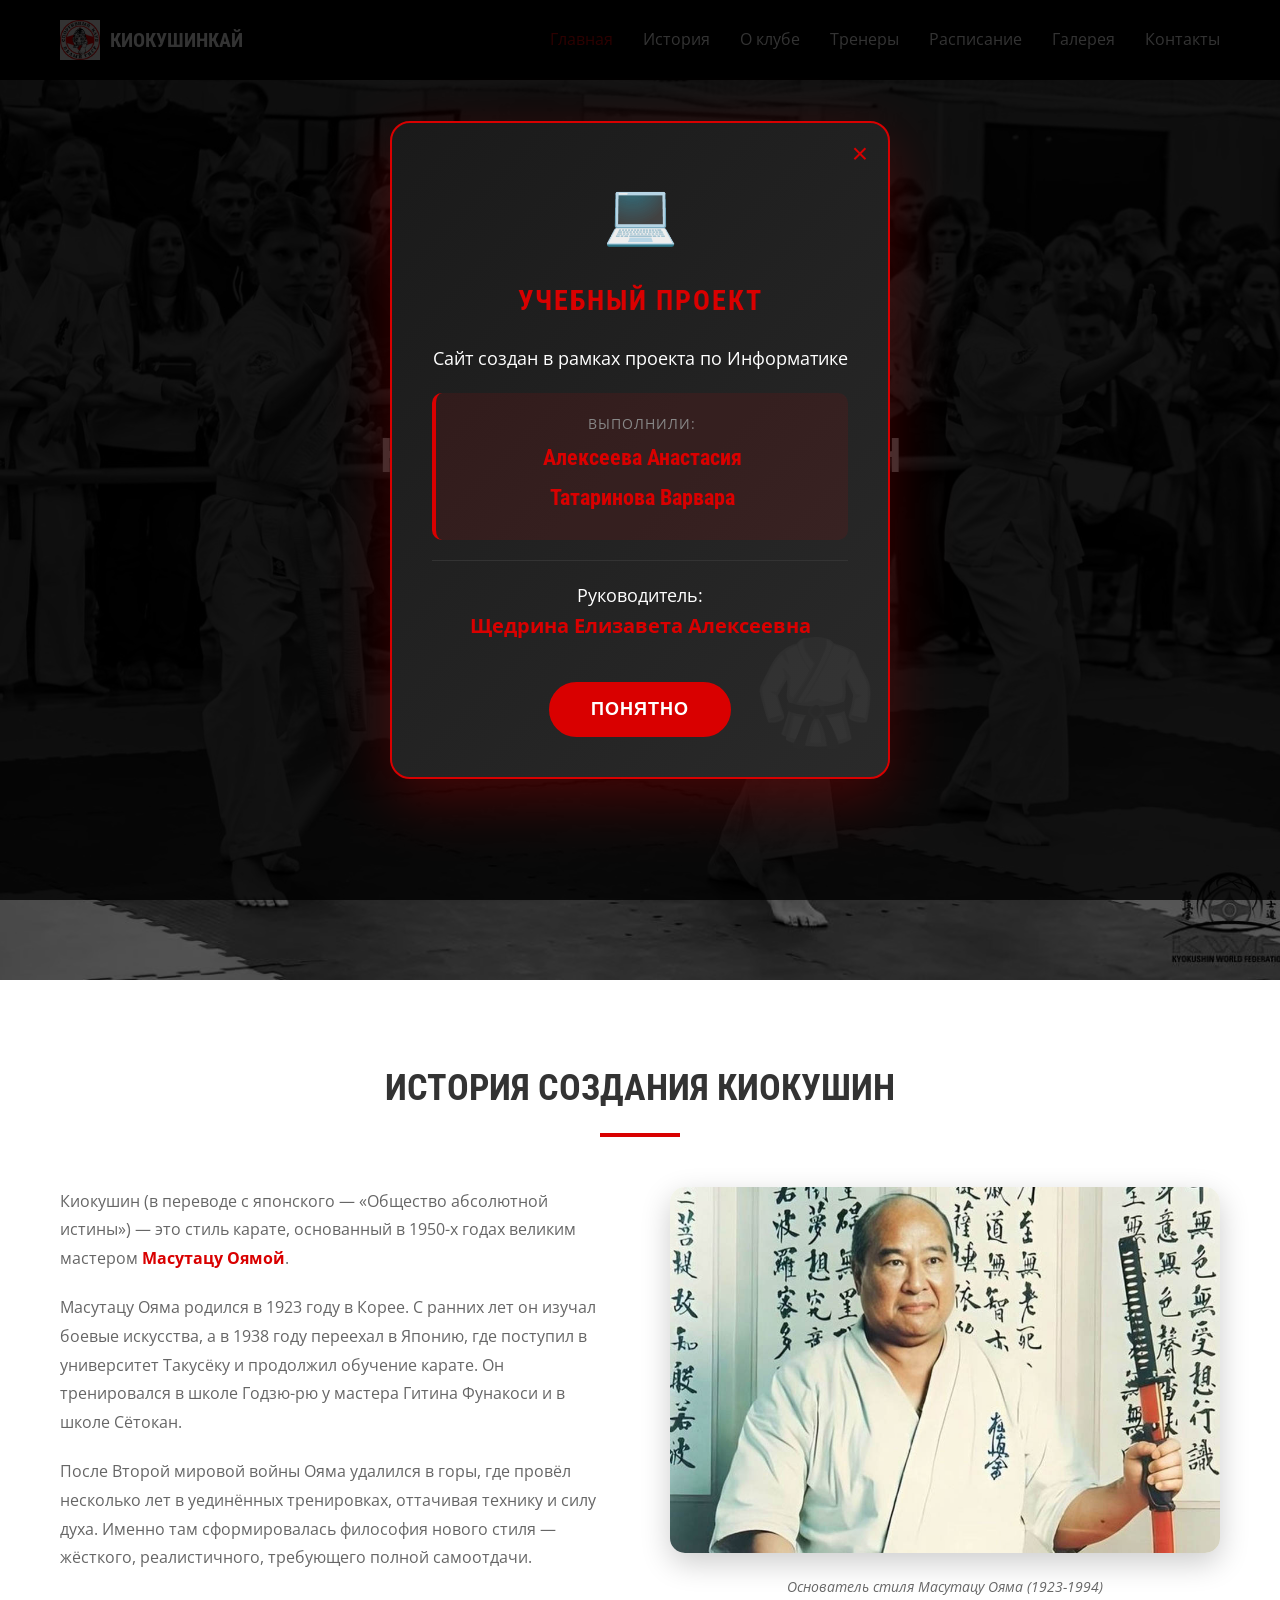
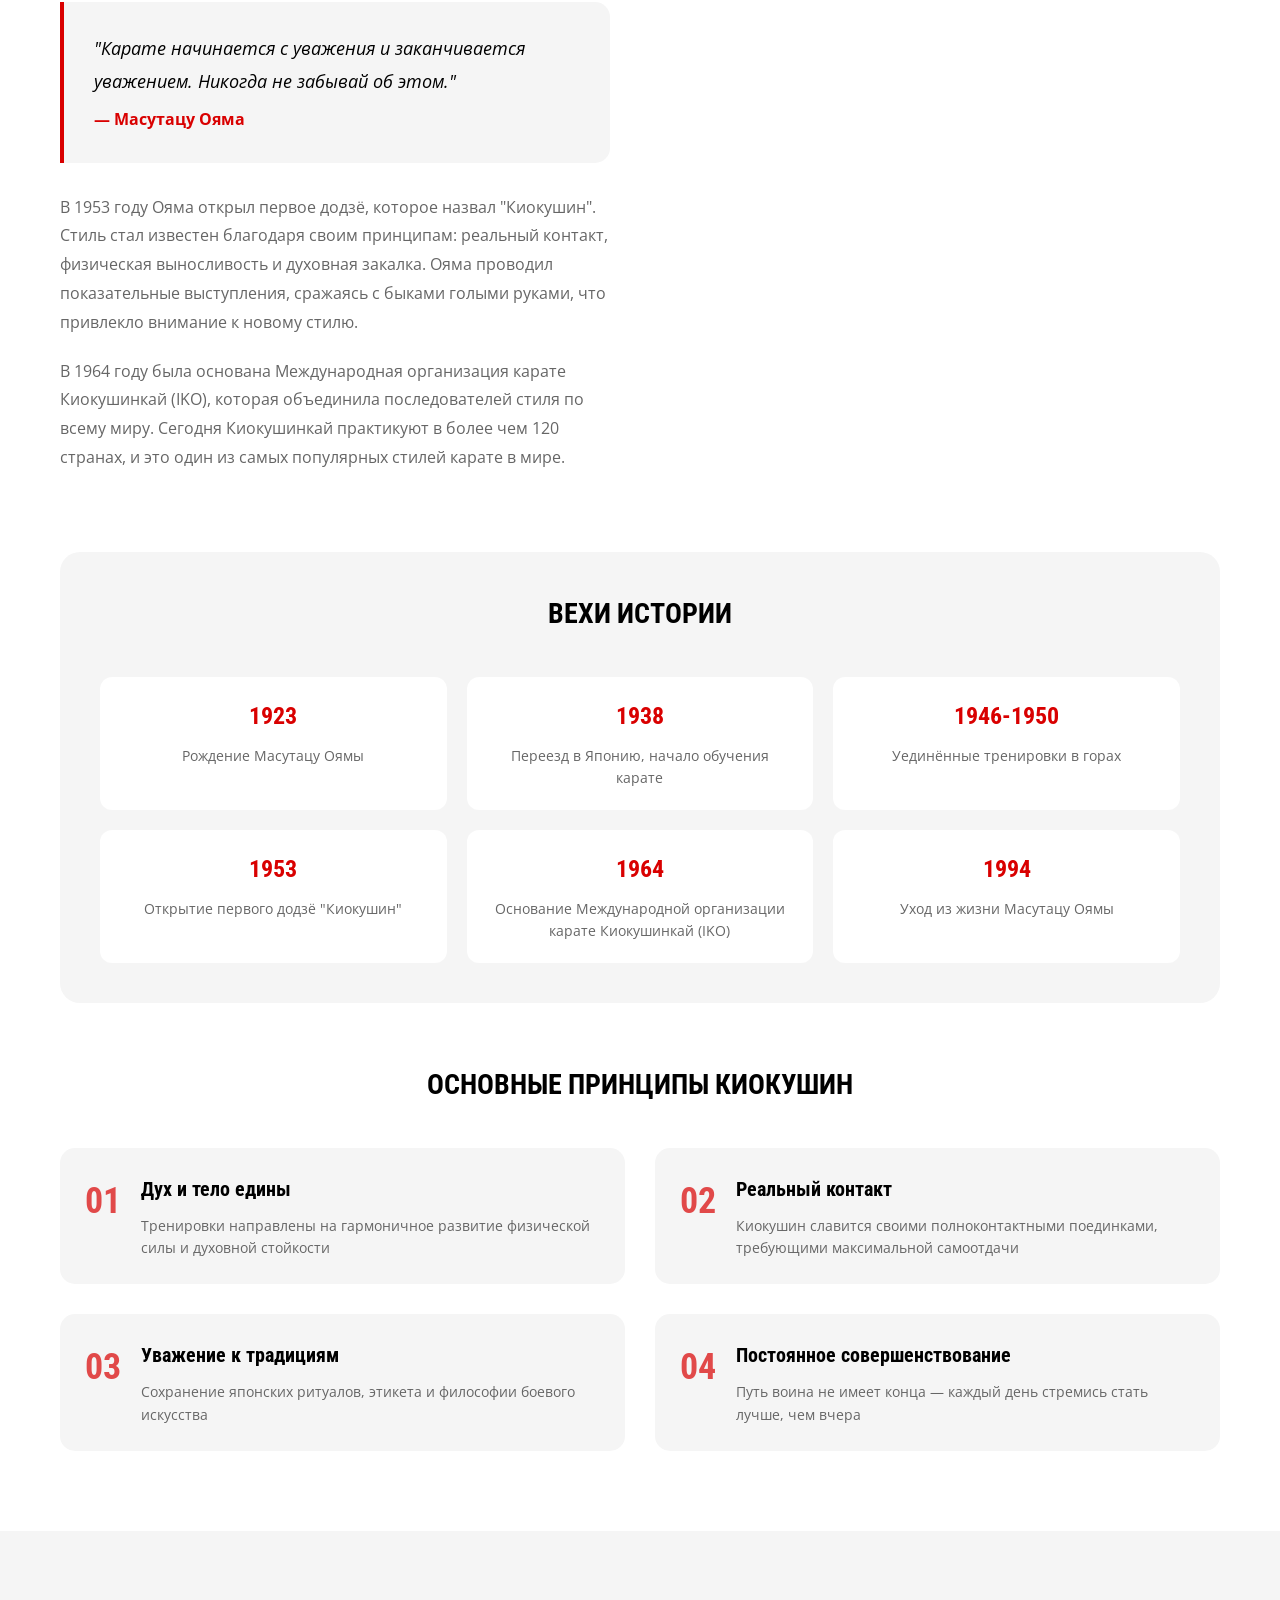
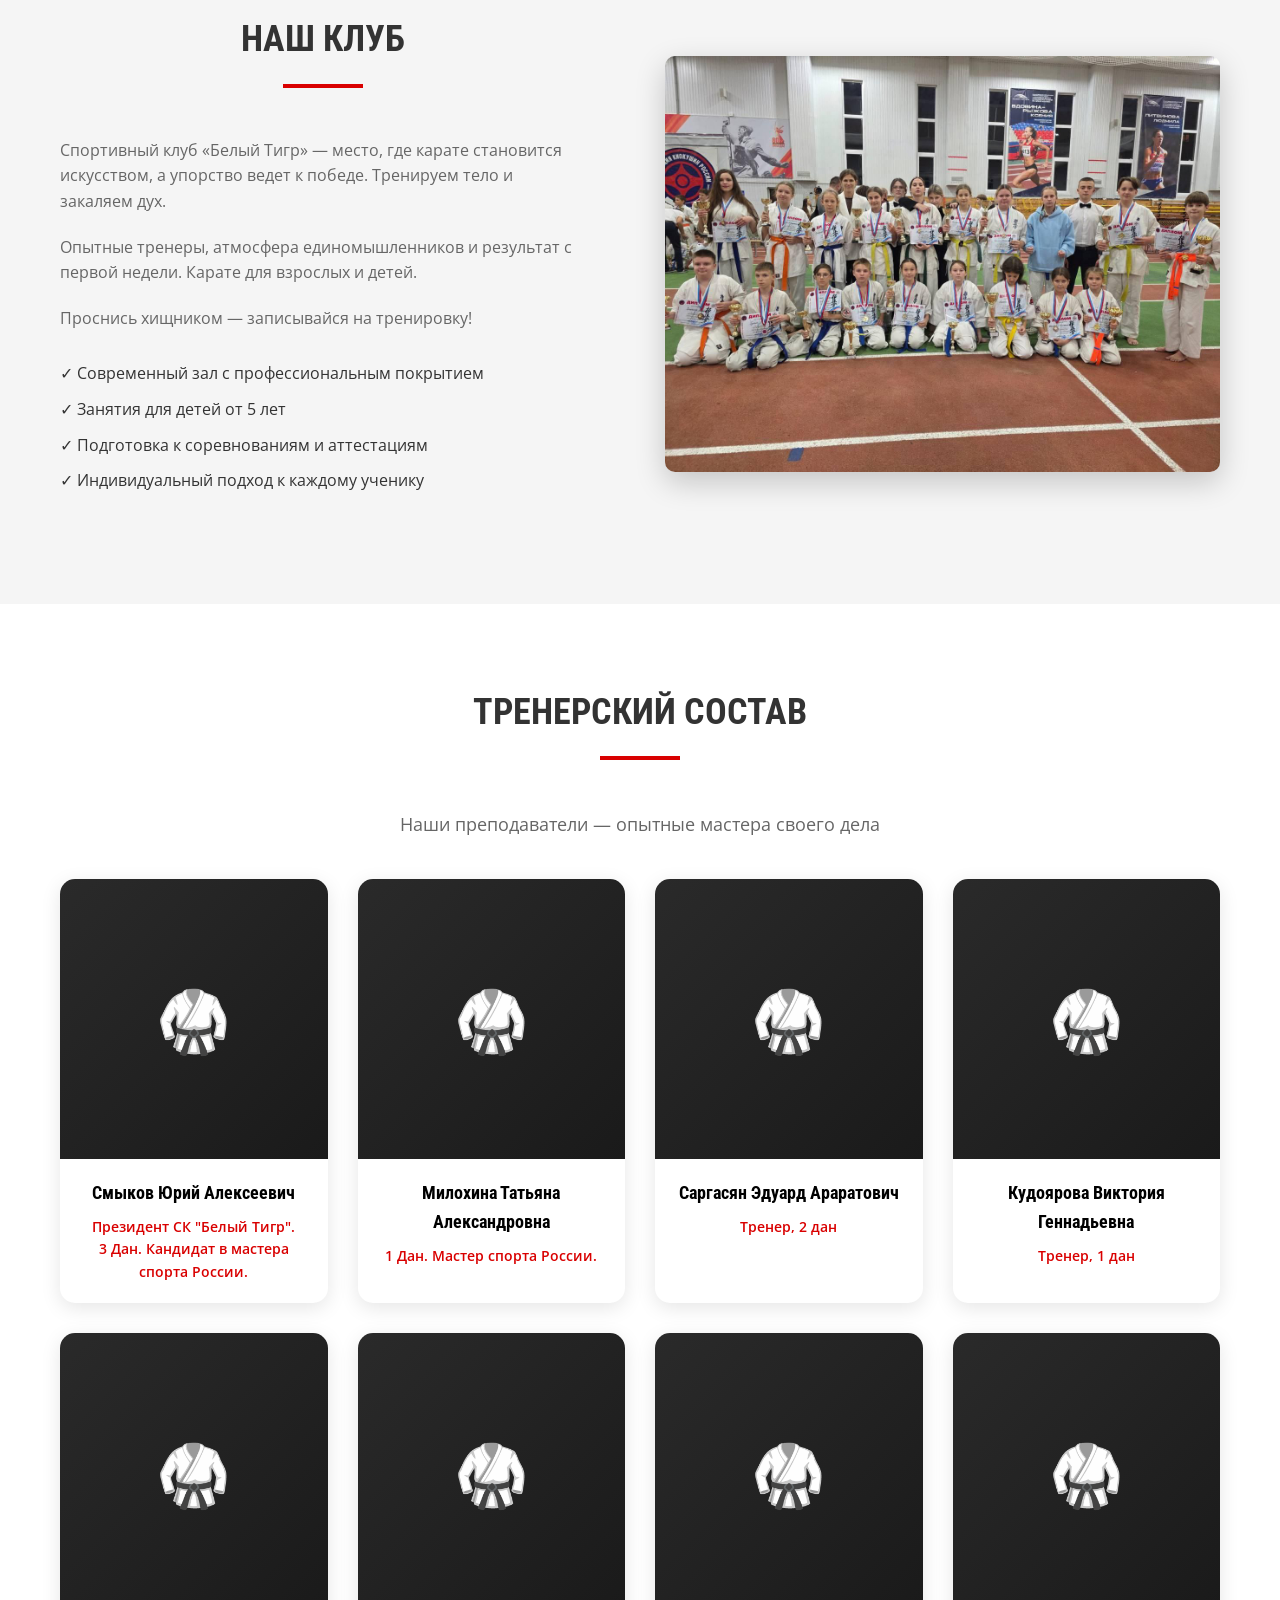
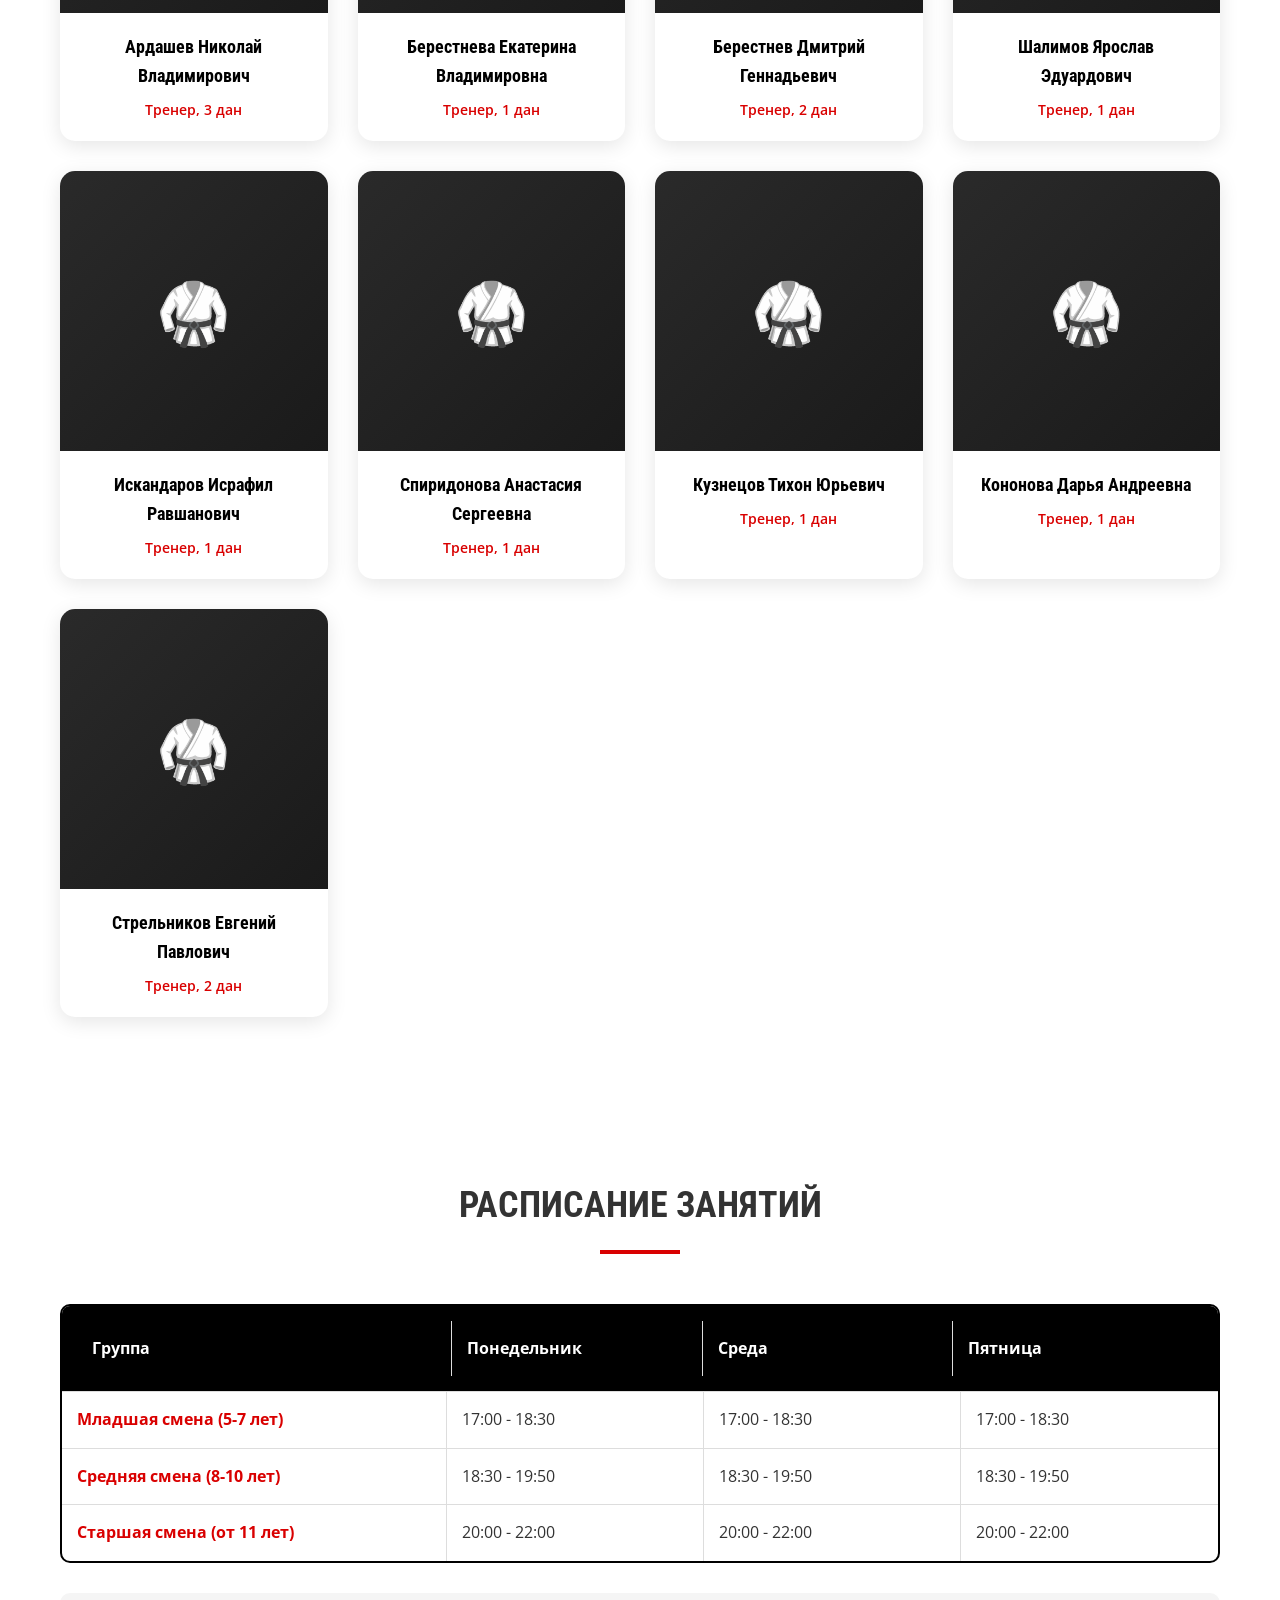
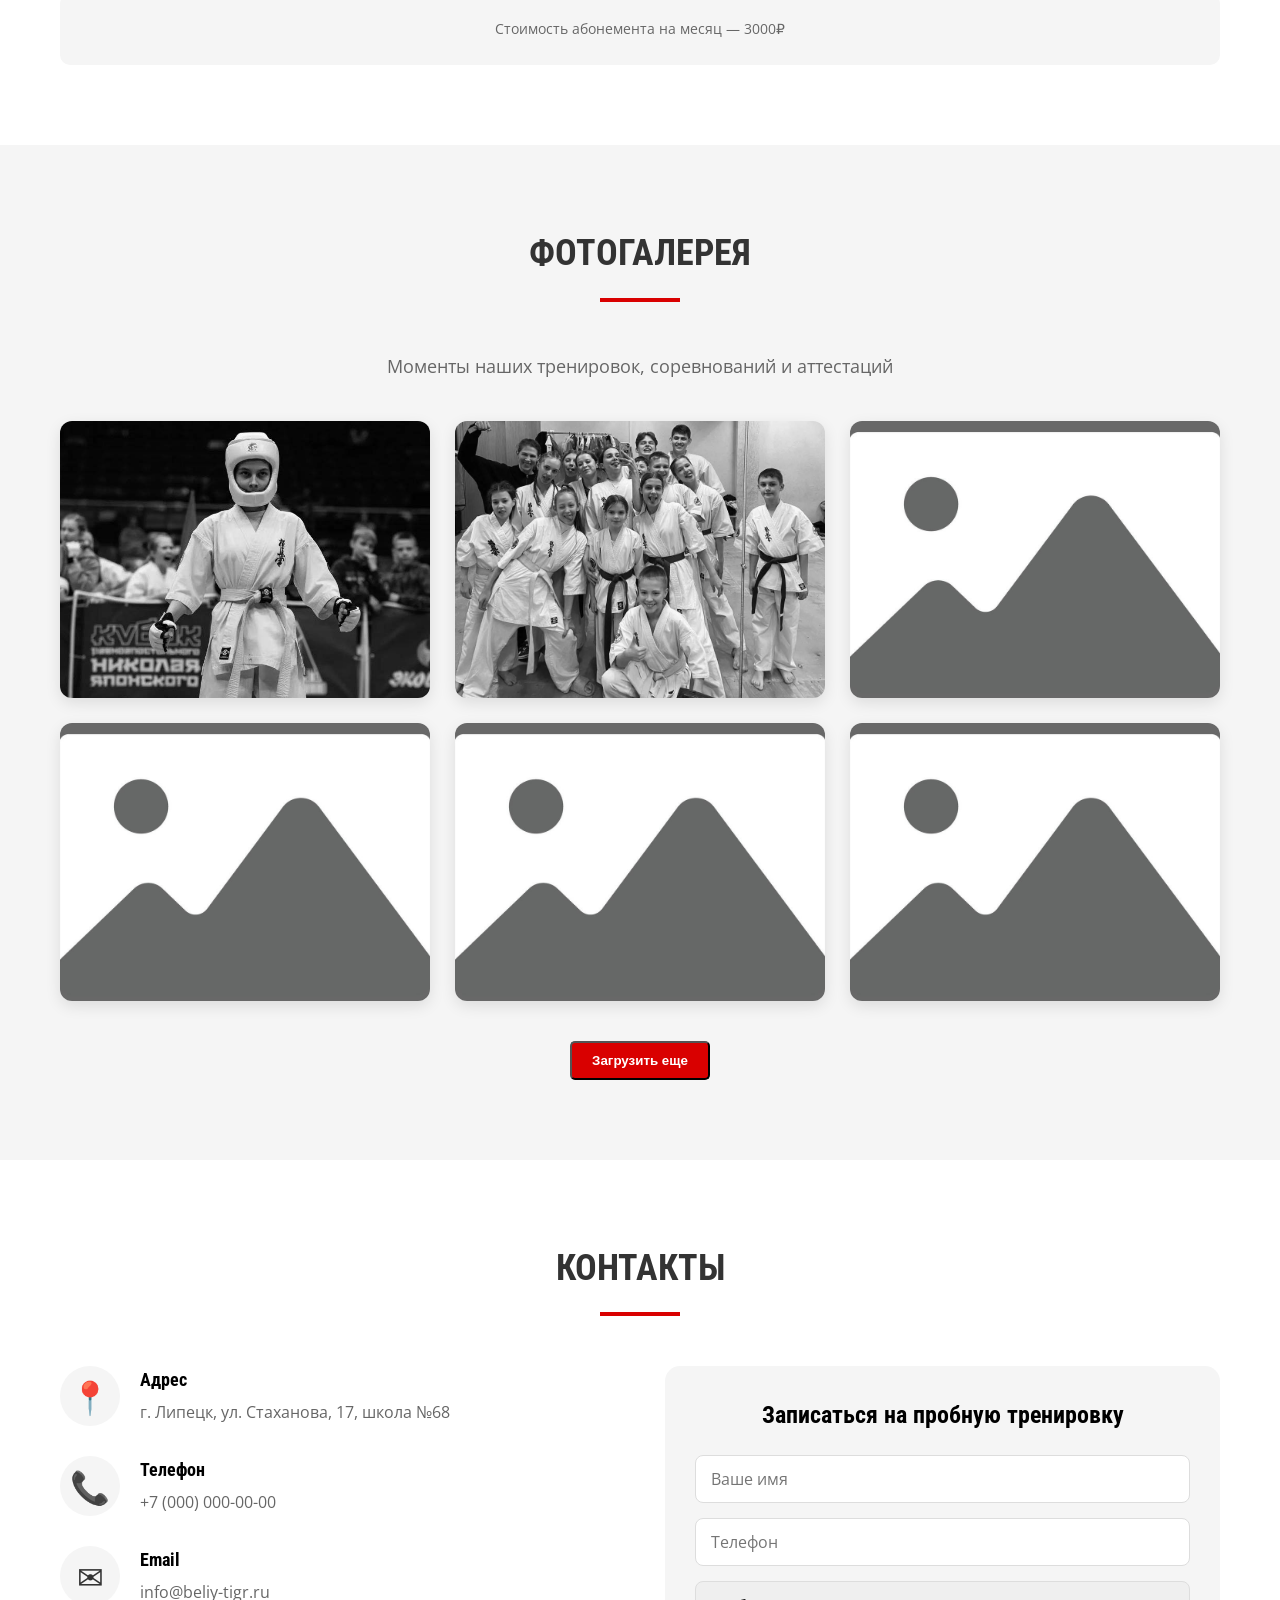
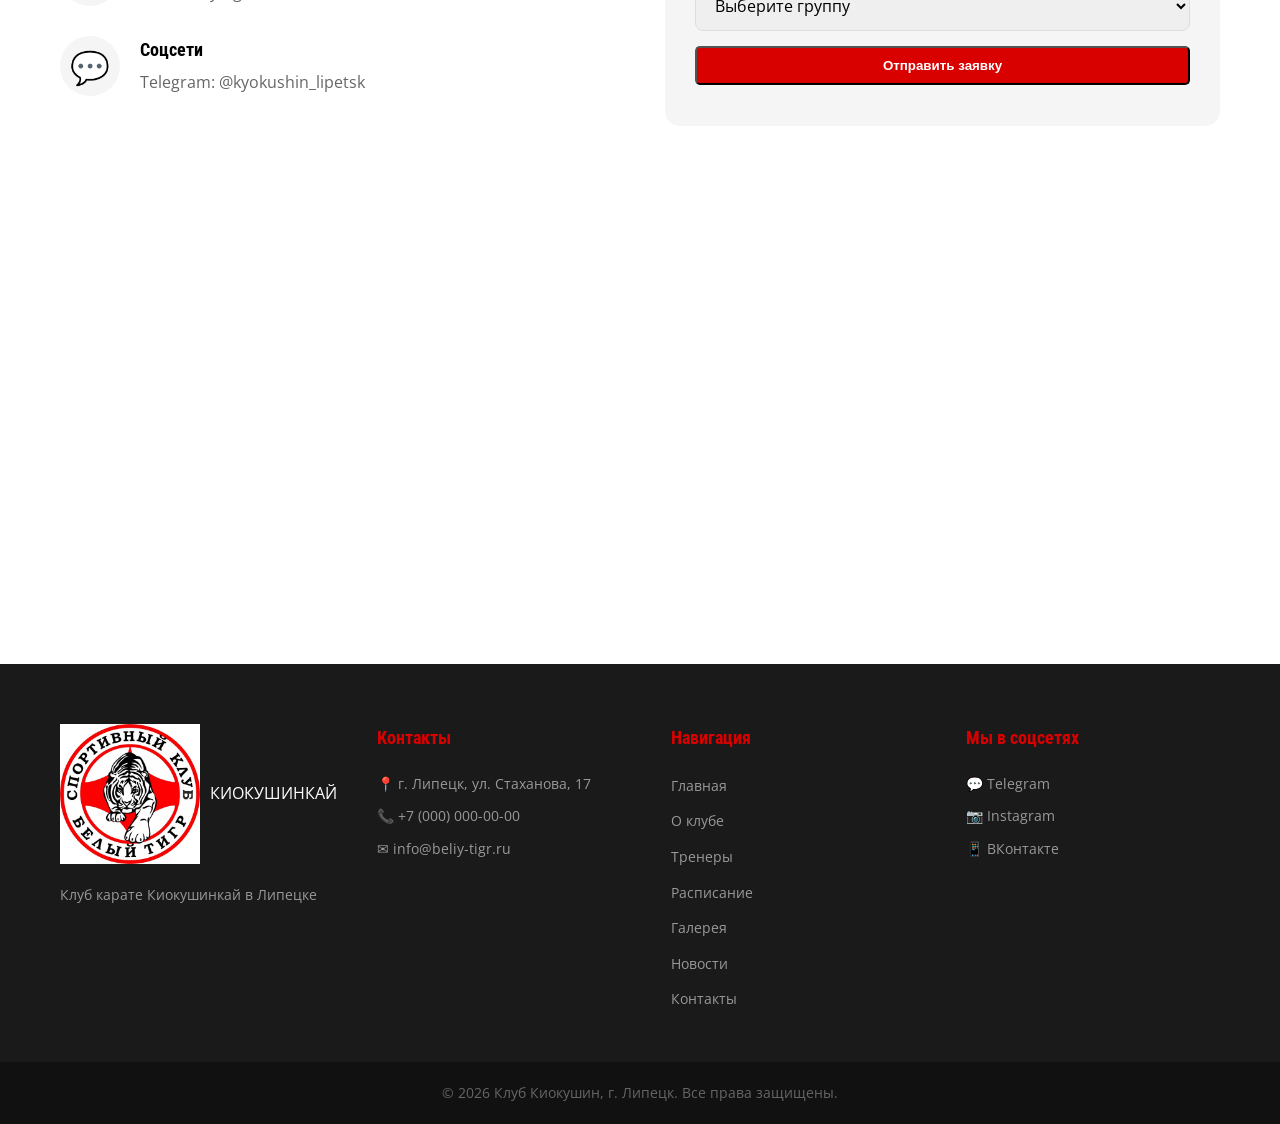
==== index.html @ 7196a9b1 "Add files via upload Новая версия" ====
<!DOCTYPE html>
<html lang="ru">
<head>
    <meta charset="UTF-8">
    <meta name="viewport" content="width=device-width, initial-scale=1.0">
    <title>Клуб карате Киокушинкай | Белый Тигр</title>
    <link rel="stylesheet" href="style.css">
    <link href="https://fonts.googleapis.com/css2?family=Roboto+Condensed:wght@400;700&family=Open+Sans:wght@400;600&display=swap" rel="stylesheet">
</head>
<body>

<!-- Модальное окно -->
<div class="modal-overlay" id="projectModal">
    <div class="modal-content">
        <button class="modal-close" onclick="closeModal()">&times;</button>
        <div class="modal-icon">💻</div>
        <h2 class="modal-title">Учебный проект</h2>
        <p class="modal-text">Сайт создан в рамках проекта по Информатике</p>
        <div class="modal-names">
            <div class="modal-role">Выполнили:</div>
            <div class="modal-name">Алексеева Анастасия</div>
            <div class="modal-name">Татаринова Варвара</div>
        </div>
        <div class="modal-teacher">
            <div>Руководитель:</div>
            <div class="modal-teacher-name">Щедрина Елизавета Алексеевна</div>
        </div>
        <button class="modal-button" onclick="closeModal()">Понятно</button>
        <div class="modal-symbol">🥋</div>
    </div>
</div>

<script>
    function closeModal() {
        const modal = document.getElementById('projectModal');
        modal.style.opacity = '0';
        setTimeout(() => {
            modal.style.display = 'none';
        }, 300);
    }

    window.onclick = function(event) {
        const modal = document.getElementById('projectModal');
        if (event.target === modal) {
            closeModal();
        }
    }

    document.addEventListener('keydown', function(event) {
        if (event.key === 'Escape') {
            closeModal();
        }
    });

    window.onload = function() {
        const modal = document.getElementById('projectModal');
        modal.style.display = 'flex';
        setTimeout(() => {
            modal.style.opacity = '1';
        }, 100);
    }
</script>

<!-- ШАПКА САЙТА -->
<header class="header">
    <div class="container header-container">
        <div class="logo">
            <img src="logo.jpg" alt="Логотип клуба" class="logo-img">
            <span class="logo-text">КИОКУШИНКАЙ</span>
        </div>
        <nav class="nav">
            <ul class="nav-list">
                <li><a href="#home" class="nav-link active">Главная</a></li>
				<li><a href="#history" class="nav-link">История</a></li>
                <li><a href="#about" class="nav-link">О клубе</a></li>
                <li><a href="#trainers" class="nav-link">Тренеры</a></li>
                <li><a href="#schedule" class="nav-link">Расписание</a></li>
                <li><a href="#gallery" class="nav-link">Галерея</a></li>
                <li><a href="#contacts" class="nav-link">Контакты</a></li>
            </ul>
        </nav>
        <button class="mobile-menu-btn">☰</button>
    </div>
</header>

<!-- ГЕРОЙ-СЕКЦИЯ -->
<section id="home" class="hero">
    <div class="hero-overlay">
        <div class="container hero-content">
            <h1 class="hero-title">КЛУБ КАРАТЕ КИОКУШИН</h1>
            <p class="hero-subtitle">Воспитываем сильных телом и духом</p>
            <a href="#signup" class="btn btn-red btn-large">ЗАПИСАТЬСЯ НА ПРОБНУЮ ТРЕНИРОВКУ</a>
        </div>
    </div>
</section>

<!-- ИСТОРИЯ КИОКУШИН -->
<section id="history" class="history-section">
    <div class="container">
        <h2 class="section-title">ИСТОРИЯ СОЗДАНИЯ КИОКУШИН</h2>
        <div class="history-content">
            <div class="history-text">
                <p>Киокушин (в переводе с японского — «Общество абсолютной истины») — это стиль карате, основанный в 1950-х годах великим мастером <strong>Масутaцу Оямой</strong>.</p>
               
                <p>Масутацу Ояма родился в 1923 году в Корее. С ранних лет он изучал боевые искусства, а в 1938 году переехал в Японию, где поступил в университет Такусёку и продолжил обучение карате. Он тренировался в школе Годзю-рю у мастера Гитина Фунакоси и в школе Сётокан.</p>
               
                <p>После Второй мировой войны Ояма удалился в горы, где провёл несколько лет в уединённых тренировках, оттачивая технику и силу духа. Именно там сформировалась философия нового стиля — жёсткого, реалистичного, требующего полной самоотдачи.</p>
               
                <div class="history-quote">
                    <p>"Карате начинается с уважения и заканчивается уважением. Никогда не забывай об этом."</p>
                    <span>— Масутацу Ояма</span>
                </div>
               
                <p>В 1953 году Ояма открыл первое додзё, которое назвал "Киокушин". Стиль стал известен благодаря своим принципам: реальный контакт, физическая выносливость и духовная закалка. Ояма проводил показательные выступления, сражаясь с быками голыми руками, что привлекло внимание к новому стилю.</p>
               
                <p>В 1964 году была основана Международная организация карате Киокушинкай (IKO), которая объединила последователей стиля по всему миру. Сегодня Киокушинкай практикуют в более чем 120 странах, и это один из самых популярных стилей карате в мире.</p>
            </div>
            <div class="history-image">
                <img src="images/oyama-history.jpg" alt="Масутацу Ояма" class="history-img">
                <p class="history-img-caption">Основатель стиля Масутацу Ояма (1923-1994)</p>
            </div>
        </div>
       
        <div class="history-timeline">
            <h3>ВЕХИ ИСТОРИИ</h3>
            <div class="timeline">
                <div class="timeline-item">
                    <div class="timeline-year">1923</div>
                    <div class="timeline-text">Рождение Масутацу Оямы</div>
                </div>
                <div class="timeline-item">
                    <div class="timeline-year">1938</div>
                    <div class="timeline-text">Переезд в Японию, начало обучения карате</div>
                </div>
                <div class="timeline-item">
                    <div class="timeline-year">1946-1950</div>
                    <div class="timeline-text">Уединённые тренировки в горах</div>
                </div>
                <div class="timeline-item">
                    <div class="timeline-year">1953</div>
                    <div class="timeline-text">Открытие первого додзё "Киокушин"</div>
                </div>
                <div class="timeline-item">
                    <div class="timeline-year">1964</div>
                    <div class="timeline-text">Основание Международной организации карате Киокушинкай (IKO)</div>
                </div>
                <div class="timeline-item">
                    <div class="timeline-year">1994</div>
                    <div class="timeline-text">Уход из жизни Масутацу Оямы</div>
                </div>
            </div>
        </div>
       
        <div class="history-principles">
            <h3>ОСНОВНЫЕ ПРИНЦИПЫ КИОКУШИН</h3>
            <div class="principles-list">
                <div class="principle-item">
                    <span class="principle-num">01</span>
                    <div>
                        <h4>Дух и тело едины</h4>
                        <p>Тренировки направлены на гармоничное развитие физической силы и духовной стойкости</p>
                    </div>
                </div>
                <div class="principle-item">
                    <span class="principle-num">02</span>
                    <div>
                        <h4>Реальный контакт</h4>
                        <p>Киокушин славится своими полноконтактными поединками, требующими максимальной самоотдачи</p>
                    </div>
                </div>
                <div class="principle-item">
                    <span class="principle-num">03</span>
                    <div>
                        <h4>Уважение к традициям</h4>
                        <p>Сохранение японских ритуалов, этикета и философии боевого искусства</p>
                    </div>
                </div>
                <div class="principle-item">
                    <span class="principle-num">04</span>
                    <div>
                        <h4>Постоянное совершенствование</h4>
                        <p>Путь воина не имеет конца — каждый день стремись стать лучше, чем вчера</p>
                    </div>
                </div>
            </div>
        </div>
    </div>
</section>

<!-- О КЛУБЕ -->
<section id="about" class="about-club">
    <div class="container about-container">
        <div class="about-content">
            <h2 class="section-title">НАШ КЛУБ</h2>
            <p class="about-text">Спортивный клуб «Белый Тигр» — место, где карате становится искусством, а упорство ведет к победе. Тренируем тело и закаляем дух.</p>
            <p class="about-text">Опытные тренеры, атмосфера единомышленников и результат с первой недели. Карате для взрослых и детей.</p>
            <p class="about-text">Проснись хищником — записывайся на тренировку!</p>
            <ul class="about-list">
                <li>✓ Современный зал с профессиональным покрытием</li>
                <li>✓ Занятия для детей от 5 лет</li>
                <li>✓ Подготовка к соревнованиям и аттестациям</li>
                <li>✓ Индивидуальный подход к каждому ученику</li>
            </ul>
        </div>
        <div class="about-image">
            <img src="dojo.jpg" alt="Наш зал" class="about-img">
        </div>
    </div>
</section>

<!-- ТРЕНЕРСКИЙ СОСТАВ -->
<section id="trainers" class="trainers-section">
    <div class="container">
        <h2 class="section-title">ТРЕНЕРСКИЙ СОСТАВ</h2>
        <p class="section-subtitle">Наши преподаватели — опытные мастера своего дела</p>
       

        <!-- Сетка с тренерами -->
        <div class="trainers-grid" id="trainersGrid">
            <!-- Смыков Юрий Алексеевич -->
            <div class="trainer-card" data-category="main adult">
                <div class="trainer-photo-placeholder">
                    <span>🥋</span>
                </div>
                <div class="trainer-info">
                    <h3 class="trainer-name">Смыков Юрий Алексеевич</h3>
                    <div class="trainer-position">Президент СК "Белый Тигр".<br /> 3 Дан. Кандидат в мастера спорта России.</div>
                </div>
            </div>

            <!-- Милохина Татьяна Александровна -->
            <div class="trainer-card" data-category="main children">
                <div class="trainer-photo-placeholder">
                    <span>🥋</span>
                </div>
                <div class="trainer-info">
                    <h3 class="trainer-name">Милохина Татьяна Александровна</h3>
                    <div class="trainer-position">1 Дан. Мастер спорта России.</div>
                </div>
            </div>

            <!-- Саргасян Эдуард Араратович -->
            <div class="trainer-card" data-category="main adult">
                <div class="trainer-photo-placeholder">
                    <span>🥋</span>
                </div>
                <div class="trainer-info">
                    <h3 class="trainer-name">Саргасян Эдуард Араратович</h3>
                    <div class="trainer-position">Тренер, 2 дан</div>
                </div>
            </div>

            <!-- Кудоярова Виктория Геннадьевна -->
            <div class="trainer-card" data-category="children">
                <div class="trainer-photo-placeholder">
                    <span>🥋</span>
                </div>
                <div class="trainer-info">
                    <h3 class="trainer-name">Кудоярова Виктория Геннадьевна</h3>
                    <div class="trainer-position">Тренер, 1 дан</div>
                </div>
            </div>

            <!-- Ардашев Николай Владимирович -->
            <div class="trainer-card" data-category="main adult">
                <div class="trainer-photo-placeholder">
                    <span>🥋</span>
                </div>
                <div class="trainer-info">
                    <h3 class="trainer-name">Ардашев Николай Владимирович</h3>
                    <div class="trainer-position">Тренер, 3 дан</div>
                </div>
            </div>

            <!-- Берестнева Екатерина Владимировна -->
            <div class="trainer-card" data-category="children">
                <div class="trainer-photo-placeholder">
                    <span>🥋</span>
                </div>
                <div class="trainer-info">
                    <h3 class="trainer-name">Берестнева Екатерина Владимировна</h3>
                    <div class="trainer-position">Тренер, 1 дан</div>
                </div>
            </div>

            <!-- Берестнев Дмитрий Геннадьевич -->
            <div class="trainer-card" data-category="main adult">
                <div class="trainer-photo-placeholder">
                    <span>🥋</span>
                </div>
                <div class="trainer-info">
                    <h3 class="trainer-name">Берестнев Дмитрий Геннадьевич</h3>
                    <div class="trainer-position">Тренер, 2 дан</div>
                </div>
            </div>

            <!-- Шалимов Ярослав Эдуардович -->
            <div class="trainer-card" data-category="children">
                <div class="trainer-photo-placeholder">
                    <span>🥋</span>
                </div>
                <div class="trainer-info">
                    <h3 class="trainer-name">Шалимов Ярослав Эдуардович</h3>
                    <div class="trainer-position">Тренер, 1 дан</div>
                </div>
            </div>

            <!-- Искандаров Исрафил Равшанович -->
            <div class="trainer-card" data-category="adult">
                <div class="trainer-photo-placeholder">
                    <span>🥋</span>
                </div>
                <div class="trainer-info">
                    <h3 class="trainer-name">Искандаров Исрафил Равшанович</h3>
                    <div class="trainer-position">Тренер, 1 дан</div>
                </div>
            </div>

            <!-- Спиридонова Анастасия Сергеевна -->
            <div class="trainer-card" data-category="children">
                <div class="trainer-photo-placeholder">
                    <span>🥋</span>
                </div>
                <div class="trainer-info">
                    <h3 class="trainer-name">Спиридонова Анастасия Сергеевна</h3>
                    <div class="trainer-position">Тренер, 1 дан</div>
                </div>
            </div>

            <!-- Кузнецов Тихон Юрьевич -->
            <div class="trainer-card" data-category="adult">
                <div class="trainer-photo-placeholder">
                    <span>🥋</span>
                </div>
                <div class="trainer-info">
                    <h3 class="trainer-name">Кузнецов Тихон Юрьевич</h3>
                    <div class="trainer-position">Тренер, 1 дан</div>
                </div>
            </div>

            <!-- Кононова Дарья Андреевна -->
            <div class="trainer-card" data-category="children">
                <div class="trainer-photo-placeholder">
                    <span>🥋</span>
                </div>
                <div class="trainer-info">
                    <h3 class="trainer-name">Кононова Дарья Андреевна</h3>
                    <div class="trainer-position">Тренер, 1 дан</div>
                </div>
            </div>

            <!-- Стрельников Евгений Павлович -->
            <div class="trainer-card" data-category="adult">
                <div class="trainer-photo-placeholder">
                    <span>🥋</span>
                </div>
                <div class="trainer-info">
                    <h3 class="trainer-name">Стрельников Евгений Павлович</h3>
                    <div class="trainer-position">Тренер, 2 дан</div>
                </div>
            </div>
        </div>
    </div>
</section>

<!-- РАСПИСАНИЕ -->
<section id="schedule" class="schedule-preview">
    <div class="container">
        <h2 class="section-title">РАСПИСАНИЕ ЗАНЯТИЙ</h2>
        <div class="schedule-table">
            <div class="schedule-row schedule-header">
                <div>Группа</div>
                <div>Понедельник</div>
                <div>Среда</div>
                <div>Пятница</div>
            </div>
            <div class="schedule-row">
                <div class="group-name">Младшая смена (5-7 лет)</div>
                <div>17:00 - 18:30</div>
                <div>17:00 - 18:30</div>
                <div>17:00 - 18:30</div>
            </div>
            <div class="schedule-row">
                <div class="group-name">Средняя смена (8-10 лет)</div>
                <div>18:30 - 19:50</div>
                <div>18:30 - 19:50</div>
                <div>18:30 - 19:50</div>
            </div>
            <div class="schedule-row">
                <div class="group-name">Старшая смена (от 11 лет)</div>
                <div>20:00 - 22:00</div>
                <div>20:00 - 22:00</div>
                <div>20:00 - 22:00</div>
            </div>
        </div>
        <div class="schedule-note">
            <p>Стоимость абонемента на месяц — 3000₽</p>
        </div>
    </div>
</section>

<!-- ГАЛЕРЕЯ -->
<section id="gallery" class="gallery-section">
    <div class="container">
        <h2 class="section-title">ФОТОГАЛЕРЕЯ</h2>
        <p class="section-subtitle">Моменты наших тренировок, соревнований и аттестаций</p>
       
        <!-- Сетка галереи -->
        <div class="gallery-grid" id="galleryGrid">
            <!-- Фотографии будут добавлены через JavaScript -->
        </div>
       
        <!-- Кнопка "Загрузить еще" -->
        <div class="gallery-loadmore" id="loadMoreBtn" style="display: none;">
            <button class="btn btn-red">Загрузить еще</button>
        </div>
    </div>
</section>

<!-- Lightbox для просмотра фото в полном размере -->
<div id="lightbox" class="lightbox">
    <span class="lightbox-close">&times;</span>
    <img class="lightbox-img" id="lightboxImg">
    <div class="lightbox-caption" id="lightboxCaption"></div>
</div>

<!-- КОНТАКТЫ -->
<section id="contacts" class="contacts-section">
    <div class="container">
        <h2 class="section-title">КОНТАКТЫ</h2>
        <div class="contacts-grid">
            <div class="contacts-info">
                <div class="contact-item">
                    <div class="contact-icon">📍</div>
                    <div>
                        <h3>Адрес</h3>
                        <p>г. Липецк, ул. Стаханова, 17, школа №68</p>
                    </div>
                </div>
                <div class="contact-item">
                    <div class="contact-icon">📞</div>
                    <div>
                        <h3>Телефон</h3>
                        <p>+7 (000) 000-00-00</p>
                    </div>
                </div>
                <div class="contact-item">
                    <div class="contact-icon">✉</div>
                    <div>
                        <h3>Email</h3>
                        <p>info@beliy-tigr.ru</p>
                    </div>
                </div>
                <div class="contact-item">
                    <div class="contact-icon">💬</div>
                    <div>
                        <h3>Соцсети</h3>
                        <p>Telegram: @kyokushin_lipetsk</p>
                    </div>
                </div>
            </div>
            <div class="contact-form" id="signup">
                <h3>Записаться на пробную тренировку</h3>
                <form>
                    <input type="text" placeholder="Ваше имя" class="form-input">
                    <input type="tel" placeholder="Телефон" class="form-input">
                    <select class="form-input">
                        <option>Выберите группу</option>
                        <option>Дети 5-7 лет</option>
                        <option>Дети 8-10 лет</option>
                        <option>Подростки от 11 лет</option>
                        <option>Взрослые</option>
                    </select>
                    <button type="submit" class="btn btn-red btn-block">Отправить заявку</button>
                </form>
            </div>
        </div>
        <div class="map">
            <iframe src="https://yandex.ru/map-widget/v1/?um=constructor%3A123456789&source=constructor" width="100%" height="400" frameborder="0"></iframe>
        </div>
    </div>
</section>

<!-- ПОДВАЛ -->
<footer class="footer">
    <div class="container footer-container">
        <div class="footer-col">
            <div class="footer-logo">
                <img src="logo.jpg" alt="Логотип" class="footer-logo-img">
                <span>КИОКУШИНКАЙ</span>
            </div>
            <p class="footer-text">Клуб карате Киокушинкай в Липецке</p>
        </div>
        <div class="footer-col">
            <h4>Контакты</h4>
            <p>📍 г. Липецк, ул. Стаханова, 17</p>
            <p>📞 +7 (000) 000-00-00</p>
            <p>✉ info@beliy-tigr.ru</p>
        </div>
        <div class="footer-col">
            <h4>Навигация</h4>
            <ul class="footer-links">
                <li><a href="#home">Главная</a></li>
                <li><a href="#about">О клубе</a></li>
                <li><a href="#trainers">Тренеры</a></li>
                <li><a href="#schedule">Расписание</a></li>
                <li><a href="#gallery">Галерея</a></li>
                <li><a href="#news">Новости</a></li>
                <li><a href="#contacts">Контакты</a></li>
            </ul>
        </div>
        <div class="footer-col">
            <h4>Мы в соцсетях</h4>
            <div class="social-links">
                <a href="#" class="social-link">💬 Telegram</a>
                <a href="#" class="social-link">📷 Instagram</a>
                <a href="#" class="social-link">📱 ВКонтакте</a>
            </div>
        </div>
    </div>
    <div class="footer-bottom">
        <div class="container">
            <p>© 2026 Клуб Киокушин, г. Липецк. Все права защищены.</p>
        </div>
    </div>
</footer>

<script>
    // Мобильное меню
    const mobileBtn = document.querySelector('.mobile-menu-btn');
    const nav = document.querySelector('.nav');
   
    if (mobileBtn) {
        mobileBtn.addEventListener('click', function() {
            nav.classList.toggle('active');
        });
    }

    // Плавная прокрутка к якорям
    document.querySelectorAll('a[href^="#"]').forEach(anchor => {
        anchor.addEventListener('click', function(e) {
            e.preventDefault();
            const target = document.querySelector(this.getAttribute('href'));
            if (target) {
                target.scrollIntoView({
                    behavior: 'smooth',
                    block: 'start'
                });
                // Закрываем мобильное меню после клика
                if (nav) {
                    nav.classList.remove('active');
                }
            }
        });
    });

    // Подсветка активного пункта меню при скролле
    const sections = document.querySelectorAll('section[id]');
    const navLinks = document.querySelectorAll('.nav-link');

    window.addEventListener('scroll', () => {
        let current = '';
        const scrollPosition = window.scrollY + 100;

        sections.forEach(section => {
            const sectionTop = section.offsetTop;
            const sectionHeight = section.clientHeight;
            if (scrollPosition >= sectionTop && scrollPosition < sectionTop + sectionHeight) {
                current = section.getAttribute('id');
            }
        });

        navLinks.forEach(link => {
            link.classList.remove('active');
            const href = link.getAttribute('href').substring(1);
            if (href === current) {
                link.classList.add('active');
            }
        });
    });

    // Фильтр тренеров по категориям
    const categoryBtns = document.querySelectorAll('.category-btn');
    const trainerCards = document.querySelectorAll('.trainer-card');

    if (categoryBtns.length > 0) {
        categoryBtns.forEach(btn => {
            btn.addEventListener('click', function() {
                // Убираем active у всех кнопок
                categoryBtns.forEach(b => b.classList.remove('active'));
                // Добавляем active текущей
                this.classList.add('active');
               
                const category = this.dataset.category;
               
                trainerCards.forEach(card => {
                    if (category === 'all') {
                        card.style.display = 'block';
                    } else {
                        const cardCategories = card.dataset.category.split(' ');
                        if (cardCategories.includes(category)) {
                            card.style.display = 'block';
                        } else {
                            card.style.display = 'none';
                        }
                    }
                });
            });
        });
    }
</script>
<script>
    // === ГАЛЕРЕЯ С РАБОТАЮЩИМ LIGHTBOX ===
   
    // Список фотографий с их категориями и подписями
    const galleryImages = [
        { file: "gallery1.jpg", category: "training", caption: "Тренировка в зале" },
        { file: "gallery2.jpg", category: "competition", caption: "Соревнования в Москве" },
        { file: "gallery3.jpg", category: "exam", caption: "Аттестация на пояса" },
        { file: "gallery4.jpg", category: "kids", caption: "Детская группа на тренировке" },
        { file: "gallery5.jpg", category: "training", caption: "Отработка ударов" },
        { file: "gallery6.jpg", category: "competition", caption: "Награждение победителей" },
        { file: "gallery7.jpg", category: "exam", caption: "Экзамен на черный пояс" },
        { file: "gallery8.jpg", category: "kids", caption: "Дети на аттестации" },
        { file: "gallery9.jpg", category: "training", caption: "Спарринг" },
        { file: "gallery10.jpg", category: "competition", caption: "Команда на турнире" }
    ];

    let currentImages = [...galleryImages];
    let visibleCount = 6; // Показываем первые 6 фото
    const imagesPerLoad = 4; // Добавляем по 4 фото при нажатии "Загрузить еще"

    // Функция отображения галереи
    function renderGallery() {
        const galleryGrid = document.getElementById('galleryGrid');
        const loadMoreBtn = document.getElementById('loadMoreBtn');
       
        if (!galleryGrid) return;
       
        // Отображаем только видимые фото
        const visibleImages = currentImages.slice(0, visibleCount);
       
        // Очищаем сетку
        galleryGrid.innerHTML = '';
       
        // Добавляем фотографии
        visibleImages.forEach((img, index) => {
            const galleryItem = document.createElement('div');
            galleryItem.className = 'gallery-item';
            galleryItem.setAttribute('data-category', img.category);
            galleryItem.setAttribute('data-index', index);
           
            galleryItem.innerHTML = `
                <img src="images/${img.file}" alt="${img.caption}" class="gallery-img" onerror="this.src='images/placeholder.jpg'">
                <div class="gallery-overlay">
                    <span>${img.caption}</span>
                </div>
            `;
           
            // Добавляем обработчик клика для открытия lightbox
            galleryItem.addEventListener('click', (function(imageFile, captionText) {
                return function() {
                    openLightbox(imageFile, captionText);
                };
            })(img.file, img.caption));
           
            galleryGrid.appendChild(galleryItem);
        });
       
        // Показываем/скрываем кнопку "Загрузить еще"
        if (loadMoreBtn) {
            if (visibleCount < currentImages.length) {
                loadMoreBtn.style.display = 'block';
            } else {
                loadMoreBtn.style.display = 'none';
            }
        }
    }

    // Функция загрузки еще фото
    function loadMoreImages() {
        visibleCount += imagesPerLoad;
        renderGallery();
    }

    // Lightbox функции
    const lightbox = document.getElementById('lightbox');
    const lightboxImg = document.getElementById('lightboxImg');
    const lightboxCaption = document.getElementById('lightboxCaption');
    const lightboxClose = document.querySelector('.lightbox-close');

    function openLightbox(imageFile, caption) {
        if (!lightbox || !lightboxImg) return;
        lightboxImg.src = `images/${imageFile}`;
        if (lightboxCaption) lightboxCaption.textContent = caption;
        lightbox.classList.add('active');
        document.body.style.overflow = 'hidden';
    }

    function closeLightbox() {
        if (!lightbox) return;
        lightbox.classList.remove('active');
        document.body.style.overflow = '';
    }

    // Фильтрация галереи
    function filterGallery(category) {
        if (category === 'all') {
            currentImages = [...galleryImages];
        } else {
            currentImages = galleryImages.filter(img => img.category === category);
        }
        visibleCount = 6; // Сбрасываем счетчик
        renderGallery();
    }

    // Инициализация галереи после загрузки страницы
    document.addEventListener('DOMContentLoaded', function() {
        renderGallery();
       
        // Обработчики фильтров
        const filterBtns = document.querySelectorAll('.gallery-cat-btn');
        filterBtns.forEach(btn => {
            btn.addEventListener('click', function() {
                // Убираем активный класс у всех кнопок
                filterBtns.forEach(b => b.classList.remove('active'));
                // Добавляем активный класс текущей
                this.classList.add('active');
               
                const filter = this.getAttribute('data-filter');
                filterGallery(filter);
            });
        });
       
        // Обработчик кнопки "Загрузить еще"
        const loadMoreBtn = document.getElementById('loadMoreBtn');
        if (loadMoreBtn) {
            loadMoreBtn.addEventListener('click', loadMoreImages);
        }
       
        // Обработчики lightbox
        if (lightboxClose) {
            lightboxClose.addEventListener('click', closeLightbox);
        }
        if (lightbox) {
            lightbox.addEventListener('click', function(e) {
                if (e.target === lightbox) {
                    closeLightbox();
                }
            });
        }
       
        // Закрытие по ESC
        document.addEventListener('keydown', function(e) {
            if (e.key === 'Escape' && lightbox && lightbox.classList.contains('active')) {
                closeLightbox();
            }
        });
    });
</script>
</body>
</html>
---- style.css ----
/* ОСНОВНЫЕ СТИЛИ */
* {
    margin: 0;
    padding: 0;
    box-sizing: border-box;
}

:root {
    --black: #000000;
    --red: #D90000;
    --white: #FFFFFF;
    --gray-light: #F5F5F5;
    --gray-dark: #333333;
    --gray-text: #666666;
}

body {
    font-family: 'Open Sans', sans-serif;
    color: var(--gray-dark);
    line-height: 1.6;
}

h1, h2, h3, h4 {
    font-family: 'Roboto Condensed', sans-serif;
    font-weight: 700;
}

.container {
    max-width: 1200px;
    margin: 0 auto;
    padding: 0 20px;
}

/* ШАПКА */
.header {
    background-color: var(--black);
    position: fixed;
    width: 100%;
    top: 0;
    z-index: 1000;
}

.header-container {
    display: flex;
    justify-content: space-between;
    align-items: center;
    height: 80px;
}

.logo {
    display: flex;
    align-items: center;
    gap: 10px;
}

.logo-img {
    height: 40px;
}

.logo-text {
    color: var(--white);
    font-family: 'Roboto Condensed', sans-serif;
    font-weight: 700;
    font-size: 20px;
}

.nav-list {
    display: flex;
    list-style: none;
    gap: 30px;
}

.nav-link {
    color: var(--white);
    text-decoration: none;
    font-size: 16px;
    transition: color 0.3s;
}

.nav-link:hover,
.nav-link.active {
    color: var(--red);
}

.btn {
    padding: 10px 20px;
    border-radius: 5px;
    text-decoration: none;
    font-weight: 600;
    transition: all 0.3s;
    display: inline-block;
}

.btn-red {
    background-color: var(--red);
    color: var(--white);
}

.btn-red:hover {
    background-color: #b30000;
    transform: translateY(-2px);
}

.btn-large {
    padding: 15px 40px;
    font-size: 18px;
}

.mobile-menu-btn {
    display: none;
    background: none;
    border: none;
    color: white;
    font-size: 24px;
    cursor: pointer;
}

/* ГЕРОЙ-СЕКЦИЯ */
.hero {
    height: 100vh;
    background-image: url('hero-bg.jpg');
    background-size: cover;
    background-position: center;
    position: relative;
    margin-top: 80px;
}

.hero-overlay {
    position: absolute;
    top: 0;
    left: 0;
    right: 0;
    bottom: 0;
    background: rgba(0, 0, 0, 0.6);
    display: flex;
    align-items: center;
    text-align: center;
}

.hero-content {
    color: var(--white);
}

.hero-title {
    font-size: 48px;
    margin-bottom: 20px;
    animation: fadeInUp 1s;
}

.hero-subtitle {
    font-size: 24px;
    margin-bottom: 30px;
    animation: fadeInUp 1s 0.3s both;
}

/* ПРИНЦИПЫ */
.principles {
    padding: 80px 0;
    background-color: var(--white);
}

.section-title {
    text-align: center;
    font-size: 36px;
    margin-bottom: 50px;
    position: relative;
}

.section-title::after {
    content: '';
    display: block;
    width: 80px;
    height: 4px;
    background: var(--red);
    margin: 15px auto 0;
}

.principles-grid {
    display: grid;
    grid-template-columns: repeat(3, 1fr);
    gap: 30px;
}

.principle-card {
    text-align: center;
    padding: 30px;
    border-radius: 10px;
    box-shadow: 0 5px 20px rgba(0,0,0,0.1);
    transition: transform 0.3s;
}

.principle-card:hover {
    transform: translateY(-10px);
}

.principle-icon {
    font-size: 48px;
    margin-bottom: 20px;
}

.principle-card h3 {
    font-size: 24px;
    margin-bottom: 15px;
    color: var(--black);
}

.principle-card p {
    color: var(--gray-text);
}

/* О КЛУБЕ */
.about-club {
    padding: 80px 0;
    background-color: var(--gray-light);
}

.about-container {
    display: grid;
    grid-template-columns: 1fr 1fr;
    gap: 50px;
    align-items: center;
}

.about-content {
    padding-right: 30px;
}

.about-text {
    margin-bottom: 20px;
    color: var(--gray-text);
}

.about-list {
    list-style: none;
    margin: 30px 0;
}

.about-list li {
    margin-bottom: 10px;
    font-size: 16px;
}

.about-img {
    width: 100%;
    border-radius: 10px;
    box-shadow: 0 10px 30px rgba(0,0,0,0.2);
}

/* РАСПИСАНИЕ */
.schedule-preview {
    padding: 80px 0;
    background-color: var(--white);
}

.schedule-table {
    border: 2px solid var(--black);
    border-radius: 10px;
    overflow: hidden;
    margin-bottom: 30px;
}

.schedule-row {
    display: grid;
    grid-template-columns: 1.5fr 1fr 1fr 1fr;
    border-bottom: 1px solid #ddd;
}

.schedule-row:last-child {
    border-bottom: none;
}

.schedule-header {
    background-color: var(--black);
    color: var(--white);
    font-weight: bold;
    padding: 15px;
}

.schedule-row div {
    padding: 15px;
    border-right: 1px solid #ddd;
}

.schedule-row div:last-child {
    border-right: none;
}

.group-name {
    font-weight: bold;
    color: var(--red);
}

.schedule-button {
    text-align: center;
}

/* НОВОСТИ */
.news-section {
    padding: 80px 0;
    background-color: var(--gray-light);
}

.news-grid {
    display: grid;
    grid-template-columns: repeat(3, 1fr);
    gap: 30px;
    margin: 40px 0;
}

.news-card {
    background: white;
    border-radius: 8px;
    overflow: hidden;
    box-shadow: 0 4px 10px rgba(0,0,0,0.1);
    transition: transform 0.3s;
}

.news-card:hover {
    transform: translateY(-5px);
    box-shadow: 0 6px 15px rgba(217, 0, 0, 0.2);
}

.news-img {
    width: 100%;
    height: 200px;
    object-fit: cover;
}

.news-date {
    color: var(--red);
    font-size: 14px;
    font-weight: bold;
    margin: 15px 15px 5px;
}

.news-title {
    font-size: 18px;
    margin: 0 15px 10px;
    color: var(--black);
}

.news-excerpt {
    margin: 0 15px 15px;
    color: var(--gray-text);
    font-size: 14px;
}

.read-more {
    display: inline-block;
    margin: 0 15px 20px;
    color: var(--red);
    text-decoration: none;
    font-weight: bold;
}

.read-more:hover {
    text-decoration: underline;
}

.news-button {
    text-align: center;
}

/* СТРАНИЦА НОВОСТЕЙ */
.page-header {
    height: 300px;
    background-size: cover;
    background-position: center;
    display: flex;
    align-items: center;
    text-align: center;
    color: white;
    margin-top: 80px;
}

.page-header h1 {
    font-size: 48px;
    margin-bottom: 10px;
}

.news-filters-section {
    padding: 30px 0;
    background: white;
    border-bottom: 1px solid #eee;
}

.news-filters {
    display: flex;
    justify-content: center;
    gap: 15px;
    flex-wrap: wrap;
}

.filter-btn {
    padding: 10px 25px;
    border: 2px solid var(--black);
    background: none;
    color: var(--black);
    font-weight: 600;
    cursor: pointer;
    border-radius: 5px;
    transition: all 0.3s;
}

.filter-btn:hover,
.filter-btn.active {
    background: var(--black);
    color: white;
}

.news-list-section {
    padding: 50px 0;
}

.news-featured {
    margin-bottom: 50px;
    background: white;
    border-radius: 10px;
    overflow: hidden;
    box-shadow: 0 5px 20px rgba(0,0,0,0.15);
}

.featured-grid {
    display: grid;
    grid-template-columns: 1.2fr 0.8fr;
}

.featured-image {
    position: relative;
    height: 400px;
}

.featured-image img {
    width: 100%;
    height: 100%;
    object-fit: cover;
}

.featured-badge {
    position: absolute;
    top: 20px;
    left: 20px;
    background: var(--red);
    color: white;
    padding: 8px 15px;
    border-radius: 5px;
    font-weight: bold;
}

.featured-content {
    padding: 40px;
}

.news-meta {
    margin-bottom: 15px;
}

.news-date {
    color: var(--red);
    font-weight: bold;
    margin-right: 15px;
}

.news-category {
    background: var(--gray-light);
    padding: 3px 10px;
    border-radius: 3px;
    font-size: 14px;
}

.featured-title {
    font-size: 32px;
    margin-bottom: 20px;
    color: var(--black);
}

.featured-excerpt {
    font-size: 16px;
    color: var(--gray-text);
    margin-bottom: 25px;
    line-height: 1.8;
}

.featured-stats {
    display: flex;
    gap: 20px;
    margin-bottom: 30px;
}

.stat {
    font-size: 18px;
    font-weight: bold;
}

.news-grid-full {
    display: grid;
    grid-template-columns: repeat(3, 1fr);
    gap: 25px;
    margin-bottom: 50px;
}

.news-item {
    background: white;
    border-radius: 8px;
    overflow: hidden;
    box-shadow: 0 3px 10px rgba(0,0,0,0.1);
    transition: transform 0.3s;
}

.news-item:hover {
    transform: translateY(-5px);
}

.news-item-img {
    width: 100%;
    height: 180px;
    object-fit: cover;
}

.news-item-content {
    padding: 20px;
}

.news-item-title {
    font-size: 18px;
    margin: 10px 0;
    color: var(--black);
}

.news-item-excerpt {
    color: var(--gray-text);
    font-size: 14px;
    margin-bottom: 15px;
}

/* ПАГИНАЦИЯ */
.pagination {
    display: flex;
    justify-content: center;
    gap: 10px;
    margin-top: 40px;
}

.page-link {
    display: inline-block;
    padding: 10px 15px;
    border: 2px solid var(--black);
    color: var(--black);
    text-decoration: none;
    font-weight: 600;
    border-radius: 5px;
    transition: all 0.3s;
}

.page-link:hover,
.page-link.active {
    background: var(--black);
    color: white;
}

/* КАЛЕНДАРЬ */
.event-calendar {
    padding: 60px 0;
    background: var(--gray-light);
}

.calendar {
    max-width: 800px;
    margin: 0 auto;
    background: white;
    border-radius: 10px;
    padding: 30px;
    box-shadow: 0 5px 20px rgba(0,0,0,0.1);
}

.calendar-header {
    display: flex;
    justify-content: space-between;
    align-items: center;
    margin-bottom: 20px;
}

.calendar-prev,
.calendar-next {
    background: none;
    border: none;
    font-size: 24px;
    cursor: pointer;
    color: var(--black);
    padding: 5px 15px;
}

.calendar-weekdays {
    display: grid;
    grid-template-columns: repeat(7, 1fr);
    text-align: center;
    font-weight: bold;
    margin-bottom: 10px;
    color: var(--red);
}

.calendar-days {
    display: grid;
    grid-template-columns: repeat(7, 1fr);
    gap: 5px;
}

.calendar-day {
    aspect-ratio: 1;
    display: flex;
    flex-direction: column;
    align-items: center;
    justify-content: center;
    border: 1px solid #eee;
    border-radius: 5px;
    position: relative;
    cursor: default;
}

.event-day {
    background-color: rgba(217, 0, 0, 0.1);
    font-weight: bold;
}

.event-marker {
    font-size: 12px;
    margin-top: 2px;
}

.calendar-legend {
    display: flex;
    justify-content: center;
    gap: 30px;
    margin-top: 20px;
}

.legend-item {
    display: flex;
    align-items: center;
    gap: 5px;
}

.legend-marker {
    font-size: 14px;
}

/* ПОДПИСКА */
.newsletter {
    padding: 60px 0;
    background: var(--black);
    color: white;
    text-align: center;
}

.newsletter-title {
    font-size: 32px;
    margin-bottom: 15px;
}

.newsletter-form {
    max-width: 500px;
    margin: 30px auto 0;
    display: flex;
    gap: 10px;
}

.newsletter-input {
    flex: 1;
    padding: 15px;
    border: none;
    border-radius: 5px;
    font-size: 16px;
}

/* ПОДВАЛ */
.footer {
    background-color: #1a1a1a;
    color: var(--white);
    padding: 60px 0 0;
}

.footer-container {
    display: grid;
    grid-template-columns: repeat(4, 1fr);
    gap: 40px;
    margin-bottom: 40px;
}

.footer-logo {
    display: flex;
    align-items: center;
    gap: 10px;
    margin-bottom: 20px;
}

.footer-logo-img {
    height: 140px;

}

.footer-text {
    color: #999;
    font-size: 14px;
    line-height: 1.6;
}

.footer-col h4 {
    margin-bottom: 20px;
    font-size: 18px;
    color: var(--red);
}

.footer-col p {
    color: #999;
    margin-bottom: 10px;
    font-size: 14px;
}

.footer-links {
    list-style: none;
}

.footer-links li {
    margin-bottom: 10px;
}

.footer-links a {
    color: #999;
    text-decoration: none;
    transition: color 0.3s;
    font-size: 14px;
}

.footer-links a:hover {
    color: var(--red);
}

.social-link {
    display: block;
    color: #999;
    text-decoration: none;
    margin-bottom: 10px;
    font-size: 14px;
    transition: color 0.3s;
}

.social-link:hover {
    color: var(--red);
}

.footer-bottom {
    background-color: #111;
    padding: 20px 0;
    text-align: center;
    color: #666;
    font-size: 14px;
}

/* АНИМАЦИИ */
@keyframes fadeInUp {
    from {
        opacity: 0;
        transform: translateY(30px);
    }
    to {
        opacity: 1;
        transform: translateY(0);
    }
}

/* АДАПТИВНОСТЬ */
@media (max-width: 1024px) {
    .container {
        padding: 0 15px;
    }
   
    .hero-title {
        font-size: 36px;
    }
   
    .hero-subtitle {
        font-size: 20px;
    }
   
    .section-title {
        font-size: 30px;
    }
}

@media (max-width: 768px) {
    .header-container {
        position: relative;
    }
   
    .nav {
        display: none;
        position: absolute;
        top: 80px;
        left: 0;
        width: 100%;
        background: var(--black);
        padding: 20px;
    }
   
    .nav.active {
        display: block;
    }
   
    .nav-list {
        flex-direction: column;
        gap: 15px;
    }
   
    .mobile-menu-btn {
        display: block;
    }
   
    .principles-grid,
    .news-grid,
    .news-grid-full {
        grid-template-columns: 1fr;
    }
   
    .about-container,
    .featured-grid,
    .footer-container {
        grid-template-columns: 1fr;
    }
   
    .about-content {
        padding-right: 0;
    }
   
    .schedule-row {
        grid-template-columns: 1fr;
    }
   
    .schedule-row div {
        border-right: none;
        border-bottom: 1px solid #ddd;
    }
   
    .featured-image {
        height: 250px;
    }
   
    .featured-content {
        padding: 20px;
    }
   
    .featured-title {
        font-size: 24px;
    }
   
    .newsletter-form {
        flex-direction: column;
    }
   
    .calendar-days {
        font-size: 14px;
    }
}

@media (max-width: 480px) {
    .hero-title {
        font-size: 28px;
    }
   
    .hero-subtitle {
        font-size: 16px;
    }
   
    .btn-large {
        padding: 12px 20px;
        font-size: 16px;
    }
   
    .section-title {
        font-size: 24px;
    }
   
    .calendar-weekdays {
        font-size: 12px;
    }
   
    .calendar-legend {
        flex-direction: column;
        align-items: center;
        gap: 10px;
    }
}

    /* Затемнение фона */
    .modal-overlay {
        position: fixed;
        top: 0;
        left: 0;
        width: 100%;
        height: 100%;
        background-color: rgba(0, 0, 0, 0.8);
        display: flex;
        justify-content: center;
        align-items: center;
        z-index: 9999;
        opacity: 1;
        transition: opacity 0.3s ease;
    }

    /* Само модальное окно */
    .modal-content {
        background: linear-gradient(135deg, #1a1a1a 0%, #2a2a2a 100%);
        padding: 40px;
        border-radius: 20px;
        max-width: 500px;
        width: 90%;
        text-align: center;
        position: relative;
        box-shadow: 0 20px 60px rgba(217, 0, 0, 0.3);
        border: 2px solid #D90000;
        animation: modalAppear 0.5s ease;
    }

    /* Кнопка закрытия */
    .modal-close {
        position: absolute;
        top: 15px;
        right: 20px;
        background: none;
        border: none;
        color: #D90000;
        font-size: 28px;
        cursor: pointer;
        transition: transform 0.3s;
    }

    .modal-close:hover {
        transform: scale(1.2);
    }

    /* Иконка компьютера */
    .modal-icon {
        font-size: 60px;
        margin-bottom: 20px;
        animation: float 3s infinite ease-in-out;
    }

    /* Заголовок */
    .modal-title {
        color: #D90000;
        font-size: 28px;
        margin-bottom: 20px;
        font-family: 'Roboto Condensed', sans-serif;
        text-transform: uppercase;
        letter-spacing: 2px;
    }

    /* Текст */
    .modal-text {
        color: white;
        font-size: 18px;
        margin-bottom: 15px;
        line-height: 1.6;
    }

    /* Имена */
    .modal-names {
        background: rgba(217, 0, 0, 0.1);
        padding: 20px;
        border-radius: 10px;
        margin: 20px 0;
        border-left: 4px solid #D90000;
    }

    .modal-name {
        color: #D90000;
        font-size: 22px;
        font-weight: bold;
        margin: 5px 0;
        font-family: 'Roboto Condensed', sans-serif;
    }

    .modal-role {
        color: #888;
        font-size: 14px;
        text-transform: uppercase;
        letter-spacing: 1px;
    }

    /* Руководитель */
    .modal-teacher {
        color: white;
        font-size: 18px;
        margin: 20px 0;
        padding-top: 20px;
        border-top: 1px solid #333;
    }

    .modal-teacher-name {
        color: #D90000;
        font-weight: bold;
        font-size: 20px;
    }

    /* Кнопка "Понятно" */
    .modal-button {
        background: #D90000;
        color: white;
        border: none;
        padding: 15px 40px;
        font-size: 18px;
        border-radius: 50px;
        cursor: pointer;
        font-weight: bold;
        text-transform: uppercase;
        letter-spacing: 1px;
        transition: all 0.3s;
        margin-top: 20px;
        border: 2px solid #D90000;
    }

    .modal-button:hover {
        background: transparent;
        color: #D90000;
        transform: translateY(-3px);
        box-shadow: 0 10px 20px rgba(217, 0, 0, 0.3);
    }

    /* Символ Киокушин (фон) */
    .modal-symbol {
        position: absolute;
        bottom: 10px;
        right: 10px;
        font-size: 100px;
        opacity: 0.05;
        color: #D90000;
        pointer-events: none;
    }

    /* Анимации */
    @keyframes modalAppear {
        from {
            opacity: 0;
            transform: translateY(-50px) scale(0.9);
        }
        to {
            opacity: 1;
            transform: translateY(0) scale(1);
        }
    }

    @keyframes float {
        0%, 100% {
            transform: translateY(0);
        }
        50% {
            transform: translateY(-10px);
        }
    }

/* Адаптация для мобильных */
@media (max-width: 768px) {
    .modal-content {
        padding: 20px 15px;
        max-width: 85%;
        border-radius: 15px;
    }
   
    .modal-title {
        font-size: 20px;
        margin-bottom: 12px;
    }
   
    .modal-icon {
        font-size: 40px;
        margin-bottom: 10px;
    }
   
    .modal-text {
        font-size: 14px;
        margin-bottom: 10px;
    }
   
    .modal-names {
        padding: 12px;
        margin: 15px 0;
    }
   
    .modal-name {
        font-size: 16px;
    }
   
    .modal-role {
        font-size: 12px;
    }
   
    .modal-teacher {
        font-size: 14px;
        margin: 15px 0;
        padding-top: 15px;
    }
   
    .modal-teacher-name {
        font-size: 16px;
    }
   
    .modal-button {
        padding: 10px 25px;
        font-size: 14px;
        margin-top: 10px;
    }
   
    .modal-close {
        top: 10px;
        right: 12px;
        font-size: 24px;
    }
   
    .modal-symbol {
        font-size: 60px;
        bottom: 5px;
        right: 5px;
    }
}

/* Для совсем маленьких телефонов (до 480px) */
@media (max-width: 480px) {
    .modal-content {
        padding: 15px 12px;
        max-width: 90%;
    }
   
    .modal-title {
        font-size: 18px;
    }
   
    .modal-icon {
        font-size: 35px;
    }
   
    .modal-text {
        font-size: 13px;
    }
   
    .modal-name {
        font-size: 14px;
    }
   
    .modal-teacher {
        font-size: 13px;
    }
   
    .modal-teacher-name {
        font-size: 14px;
    }
   
    .modal-button {
        padding: 8px 20px;
        font-size: 13px;
    }
   
    .modal-names {
        padding: 10px;
        margin: 12px 0;
    }
}
	
	/* Дополнительные стили для одностраничного сайта */

/* Секция тренеров */
.trainers-section {
    padding: 80px 0;
    background-color: var(--white);
}

.section-subtitle {
    text-align: center;
    color: var(--gray-text);
    margin-bottom: 50px;
    font-size: 18px;
}

/* Категории тренеров */
.trainer-categories {
    display: flex;
    justify-content: center;
    gap: 15px;
    margin-bottom: 50px;
    flex-wrap: wrap;
}

.category-btn {
    padding: 10px 25px;
    border: 2px solid var(--black);
    background: none;
    color: var(--black);
    font-weight: 600;
    cursor: pointer;
    border-radius: 5px;
    transition: all 0.3s;
}

.category-btn:hover,
.category-btn.active {
    background: var(--black);
    color: white;
}

/* Сетка тренеров */
.trainers-grid {
    display: grid;
    grid-template-columns: repeat(4, 1fr);
    gap: 30px;
}

.trainer-card {
    background: white;
    border-radius: 15px;
    overflow: hidden;
    box-shadow: 0 5px 20px rgba(0,0,0,0.1);
    transition: all 0.3s ease;
    text-align: center;
}

.trainer-card:hover {
    transform: translateY(-10px);
    box-shadow: 0 15px 35px rgba(217, 0, 0, 0.2);
}

.trainer-photo-placeholder {
    width: 100%;
    height: 280px;
    background: linear-gradient(135deg, #2a2a2a 0%, #1a1a1a 100%);
    display: flex;
    align-items: center;
    justify-content: center;
    font-size: 60px;
    color: var(--red);
}

.trainer-info {
    padding: 20px;
}

.trainer-name {
    font-size: 18px;
    font-weight: 700;
    color: var(--black);
    margin-bottom: 8px;
    font-family: 'Roboto Condensed', sans-serif;
}

.trainer-position {
    color: var(--red);
    font-size: 14px;
    font-weight: 600;
}

/* Галерея */
.gallery-section {
    padding: 80px 0;
    background-color: var(--gray-light);
}

.gallery-grid {
    display: grid;
    grid-template-columns: repeat(3, 1fr);
    gap: 20px;
}

.gallery-item {
    position: relative;
    overflow: hidden;
    border-radius: 10px;
    cursor: pointer;
}

.gallery-img {
    width: 100%;
    height: 250px;
    object-fit: cover;
    transition: transform 0.3s;
}

.gallery-item:hover .gallery-img {
    transform: scale(1.1);
}

.gallery-overlay {
    position: absolute;
    bottom: 0;
    left: 0;
    right: 0;
    background: linear-gradient(transparent, rgba(0,0,0,0.8));
    padding: 20px;
    text-align: center;
    opacity: 0;
    transition: opacity 0.3s;
}

.gallery-item:hover .gallery-overlay {
    opacity: 1;
}

.gallery-overlay span {
    color: white;
    font-weight: bold;
}

/* Расписание с ценами */
.schedule-note {
    margin-top: 20px;
    padding: 20px;
    background: var(--gray-light);
    border-radius: 10px;
    text-align: center;
    color: var(--gray-text);
    font-size: 14px;
}

.schedule-note p {
    margin: 5px 0;
}

/* Контакты */
.contacts-section {
    padding: 80px 0;
    background-color: var(--white);
}

.contacts-grid {
    display: grid;
    grid-template-columns: 1fr 1fr;
    gap: 50px;
    margin-bottom: 50px;
}

.contact-item {
    display: flex;
    gap: 20px;
    margin-bottom: 30px;
    align-items: flex-start;
}

.contact-icon {
    font-size: 32px;
    background: var(--gray-light);
    width: 60px;
    height: 60px;
    display: flex;
    align-items: center;
    justify-content: center;
    border-radius: 50%;
}

.contact-item h3 {
    font-size: 18px;
    margin-bottom: 5px;
    color: var(--black);
}

.contact-item p {
    color: var(--gray-text);
}

.contact-form {
    background: var(--gray-light);
    padding: 30px;
    border-radius: 15px;
}

.contact-form h3 {
    font-size: 24px;
    margin-bottom: 20px;
    color: var(--black);
    text-align: center;
}

.form-input {
    width: 100%;
    padding: 12px 15px;
    margin-bottom: 15px;
    border: 1px solid #ddd;
    border-radius: 8px;
    font-family: 'Open Sans', sans-serif;
    font-size: 16px;
}

.form-input:focus {
    outline: none;
    border-color: var(--red);
}

.btn-block {
    width: 100%;
    text-align: center;
}

.map {
    margin-top: 40px;
    border-radius: 15px;
    overflow: hidden;
}

/* Адаптивность для новых секций */
@media (max-width: 1024px) {
    .trainers-grid {
        grid-template-columns: repeat(3, 1fr);
    }
   
    .gallery-grid {
        grid-template-columns: repeat(2, 1fr);
    }
}

@media (max-width: 768px) {
    .trainers-grid {
        grid-template-columns: repeat(2, 1fr);
    }
   
    .contacts-grid {
        grid-template-columns: 1fr;
    }
   
    .gallery-grid {
        grid-template-columns: 1fr;
    }
   
    .trainer-categories {
        gap: 10px;
    }
   
    .category-btn {
        padding: 8px 16px;
        font-size: 14px;
    }
}

@media (max-width: 480px) {
    .trainers-grid {
        grid-template-columns: 1fr;
    }
}

/* ===== ОБНОВЛЕННАЯ ГАЛЕРЕЯ ===== */

.gallery-section {
    padding: 80px 0;
    background-color: var(--gray-light);
}

.section-subtitle {
    text-align: center;
    color: var(--gray-text);
    margin-bottom: 40px;
    font-size: 18px;
}

/* Фильтры галереи */
.gallery-categories {
    display: flex;
    justify-content: center;
    gap: 15px;
    margin-bottom: 50px;
    flex-wrap: wrap;
}

.gallery-cat-btn {
    padding: 10px 25px;
    border: 2px solid var(--black);
    background: none;
    color: var(--black);
    font-weight: 600;
    cursor: pointer;
    border-radius: 5px;
    transition: all 0.3s;
}

.gallery-cat-btn:hover,
.gallery-cat-btn.active {
    background: var(--black);
    color: white;
}

/* Сетка галереи */
.gallery-grid {
    display: grid;
    grid-template-columns: repeat(auto-fill, minmax(300px, 1fr));
    gap: 25px;
    margin-bottom: 40px;
}

.gallery-item {
    position: relative;
    overflow: hidden;
    border-radius: 12px;
    cursor: pointer;
    aspect-ratio: 4 / 3;
    box-shadow: 0 5px 15px rgba(0,0,0,0.1);
    transition: transform 0.3s, box-shadow 0.3s;
}

.gallery-item:hover {
    transform: translateY(-5px);
    box-shadow: 0 15px 30px rgba(217, 0, 0, 0.2);
}

.gallery-img {
    width: 100%;
    height: 100%;
    object-fit: cover;
    transition: transform 0.5s ease;
}

.gallery-item:hover .gallery-img {
    transform: scale(1.05);
}

.gallery-overlay {
    position: absolute;
    bottom: 0;
    left: 0;
    right: 0;
    background: linear-gradient(transparent, rgba(0,0,0,0.8));
    padding: 20px;
    text-align: center;
    opacity: 0;
    transition: opacity 0.3s;
}

.gallery-item:hover .gallery-overlay {
    opacity: 1;
}

.gallery-overlay span {
    color: white;
    font-weight: bold;
    font-size: 14px;
}

/* Lightbox (увеличенное фото) */
.lightbox {
    display: none;
    position: fixed;
    top: 0;
    left: 0;
    width: 100%;
    height: 100%;
    background-color: rgba(0, 0, 0, 0.95);
    z-index: 10000;
    justify-content: center;
    align-items: center;
    cursor: pointer;
}

.lightbox.active {
    display: flex;
}

.lightbox-img {
    max-width: 90%;
    max-height: 80%;
    object-fit: contain;
    border-radius: 8px;
    box-shadow: 0 0 30px rgba(0,0,0,0.5);
}

.lightbox-caption {
    position: absolute;
    bottom: 30px;
    left: 0;
    right: 0;
    text-align: center;
    color: white;
    font-size: 16px;
    padding: 10px;
    background: rgba(0,0,0,0.6);
    max-width: 80%;
    margin: 0 auto;
    border-radius: 8px;
}

.lightbox-close {
    position: absolute;
    top: 20px;
    right: 40px;
    font-size: 40px;
    color: white;
    cursor: pointer;
    transition: transform 0.3s;
}

.lightbox-close:hover {
    transform: scale(1.2);
    color: var(--red);
}

/* Кнопка загрузки */
.gallery-loadmore {
    text-align: center;
    margin-top: 20px;
}

/* Адаптивность галереи */
@media (max-width: 768px) {
    .gallery-grid {
        grid-template-columns: repeat(auto-fill, minmax(250px, 1fr));
        gap: 15px;
    }
   
    .gallery-categories {
        gap: 10px;
    }
   
    .gallery-cat-btn {
        padding: 8px 16px;
        font-size: 14px;
    }
   
    .lightbox-close {
        top: 10px;
        right: 20px;
        font-size: 30px;
    }
}

@media (max-width: 480px) {
    .gallery-grid {
        grid-template-columns: 1fr;
    }
}

/* ===== СТИЛИ ДЛЯ ГАЛЕРЕИ И LIGHTBOX ===== */

.gallery-section {
    padding: 80px 0;
    background-color: var(--gray-light);
}

.section-subtitle {
    text-align: center;
    color: var(--gray-text);
    margin-bottom: 40px;
    font-size: 18px;
}

/* Фильтры галереи */
.gallery-categories {
    display: flex;
    justify-content: center;
    gap: 15px;
    margin-bottom: 50px;
    flex-wrap: wrap;
}

.gallery-cat-btn {
    padding: 10px 25px;
    border: 2px solid var(--black);
    background: none;
    color: var(--black);
    font-weight: 600;
    cursor: pointer;
    border-radius: 5px;
    transition: all 0.3s;
}

.gallery-cat-btn:hover,
.gallery-cat-btn.active {
    background: var(--black);
    color: white;
}

/* Сетка галереи */
.gallery-grid {
    display: grid;
    grid-template-columns: repeat(auto-fill, minmax(300px, 1fr));
    gap: 25px;
    margin-bottom: 40px;
}

.gallery-item {
    position: relative;
    overflow: hidden;
    border-radius: 12px;
    cursor: pointer;
    aspect-ratio: 4 / 3;
    box-shadow: 0 5px 15px rgba(0,0,0,0.1);
    transition: transform 0.3s, box-shadow 0.3s;
}

.gallery-item:hover {
    transform: translateY(-5px);
    box-shadow: 0 15px 30px rgba(217, 0, 0, 0.2);
}

.gallery-img {
    width: 100%;
    height: 100%;
    object-fit: cover;
    transition: transform 0.5s ease;
}

.gallery-item:hover .gallery-img {
    transform: scale(1.05);
}

.gallery-overlay {
    position: absolute;
    bottom: 0;
    left: 0;
    right: 0;
    background: linear-gradient(transparent, rgba(0,0,0,0.8));
    padding: 20px;
    text-align: center;
    opacity: 0;
    transition: opacity 0.3s;
}

.gallery-item:hover .gallery-overlay {
    opacity: 1;
}

.gallery-overlay span {
    color: white;
    font-weight: bold;
    font-size: 14px;
}

/* Lightbox (увеличенное фото) */
.lightbox {
    display: none;
    position: fixed;
    top: 0;
    left: 0;
    width: 100%;
    height: 100%;
    background-color: rgba(0, 0, 0, 0.95);
    z-index: 10000;
    justify-content: center;
    align-items: center;
    cursor: pointer;
}

.lightbox.active {
    display: flex;
}

.lightbox-img {
    max-width: 90%;
    max-height: 80%;
    object-fit: contain;
    border-radius: 8px;
    box-shadow: 0 0 30px rgba(0,0,0,0.5);
}

.lightbox-caption {
    position: absolute;
    bottom: 30px;
    left: 0;
    right: 0;
    text-align: center;
    color: white;
    font-size: 16px;
    padding: 10px;
    background: rgba(0,0,0,0.6);
    max-width: 80%;
    margin: 0 auto;
    border-radius: 8px;
}

.lightbox-close {
    position: absolute;
    top: 20px;
    right: 40px;
    font-size: 40px;
    color: white;
    cursor: pointer;
    transition: transform 0.3s;
    z-index: 10001;
}

.lightbox-close:hover {
    transform: scale(1.2);
    color: var(--red);
}

/* Кнопка загрузки */
.gallery-loadmore {
    text-align: center;
    margin-top: 20px;
}

/* Адаптивность галереи */
@media (max-width: 768px) {
    .gallery-grid {
        grid-template-columns: repeat(auto-fill, minmax(250px, 1fr));
        gap: 15px;
    }
   
    .gallery-categories {
        gap: 10px;
    }
   
    .gallery-cat-btn {
        padding: 8px 16px;
        font-size: 14px;
    }
   
    .lightbox-close {
        top: 10px;
        right: 20px;
        font-size: 30px;
    }
}

@media (max-width: 480px) {
    .gallery-grid {
        grid-template-columns: 1fr;
    }
}

/* ===== ИСТОРИЯ КИОКУШИН ===== */

.history-section {
    padding: 80px 0;
    background-color: var(--white);
}

.history-content {
    display: grid;
    grid-template-columns: 1fr 1fr;
    gap: 60px;
    margin-bottom: 60px;
    align-items: start;
}

.history-text p {
    color: var(--gray-text);
    margin-bottom: 20px;
    line-height: 1.8;
    font-size: 16px;
}

.history-text strong {
    color: var(--red);
}

.history-quote {
    background: var(--gray-light);
    padding: 30px;
    border-left: 4px solid var(--red);
    margin: 30px 0;
    border-radius: 0 15px 15px 0;
}

.history-quote p {
    font-size: 18px;
    font-style: italic;
    margin-bottom: 10px;
    color: var(--black);
}

.history-quote span {
    color: var(--red);
    font-weight: bold;
}

.history-image {
    text-align: center;
}

.history-img {
    width: 100%;
    border-radius: 15px;
    box-shadow: 0 10px 30px rgba(0,0,0,0.2);
}

.history-img-caption {
    margin-top: 15px;
    font-size: 14px;
    color: var(--gray-text);
    font-style: italic;
}

/* Таймлайн */
.history-timeline {
    background: var(--gray-light);
    padding: 40px;
    border-radius: 20px;
    margin-bottom: 60px;
}

.history-timeline h3,
.history-principles h3 {
    text-align: center;
    font-size: 28px;
    margin-bottom: 40px;
    color: var(--black);
    font-family: 'Roboto Condensed', sans-serif;
}

.timeline {
    display: grid;
    grid-template-columns: repeat(auto-fit, minmax(280px, 1fr));
    gap: 20px;
}

.timeline-item {
    background: white;
    padding: 20px;
    border-radius: 12px;
    text-align: center;
    transition: transform 0.3s;
}

.timeline-item:hover {
    transform: translateY(-5px);
    box-shadow: 0 10px 25px rgba(217, 0, 0, 0.15);
}

.timeline-year {
    font-size: 24px;
    font-weight: bold;
    color: var(--red);
    margin-bottom: 10px;
    font-family: 'Roboto Condensed', sans-serif;
}

.timeline-text {
    color: var(--gray-text);
    font-size: 14px;
}

/* Принципы */
.history-principles {
    margin-top: 20px;
}

.principles-list {
    display: grid;
    grid-template-columns: repeat(2, 1fr);
    gap: 30px;
}

.principle-item {
    display: flex;
    gap: 20px;
    align-items: flex-start;
    background: var(--gray-light);
    padding: 25px;
    border-radius: 15px;
    transition: all 0.3s;
}

.principle-item:hover {
    transform: translateX(5px);
    background: white;
    box-shadow: 0 5px 20px rgba(0,0,0,0.1);
}

.principle-num {
    font-size: 36px;
    font-weight: bold;
    color: var(--red);
    font-family: 'Roboto Condensed', sans-serif;
    opacity: 0.7;
}

.principle-item h4 {
    font-size: 20px;
    margin-bottom: 10px;
    color: var(--black);
}

.principle-item p {
    color: var(--gray-text);
    font-size: 14px;
    line-height: 1.6;
}

/* Адаптивность */
@media (max-width: 1024px) {
    .history-content {
        grid-template-columns: 1fr;
        gap: 40px;
    }
   
    .history-image {
        order: -1;
    }
   
    .timeline {
        grid-template-columns: repeat(auto-fit, minmax(240px, 1fr));
    }
}

@media (max-width: 768px) {
    .principles-list {
        grid-template-columns: 1fr;
    }
   
    .history-timeline {
        padding: 25px;
    }
   
    .history-timeline h3,
    .history-principles h3 {
        font-size: 24px;
    }
   
    .principle-item {
        padding: 20px;
    }
   
    .history-quote p {
        font-size: 16px;
    }
}

@media (max-width: 480px) {
    .timeline {
        grid-template-columns: 1fr;
    }
   
    .principle-num {
        font-size: 28px;
    }
}
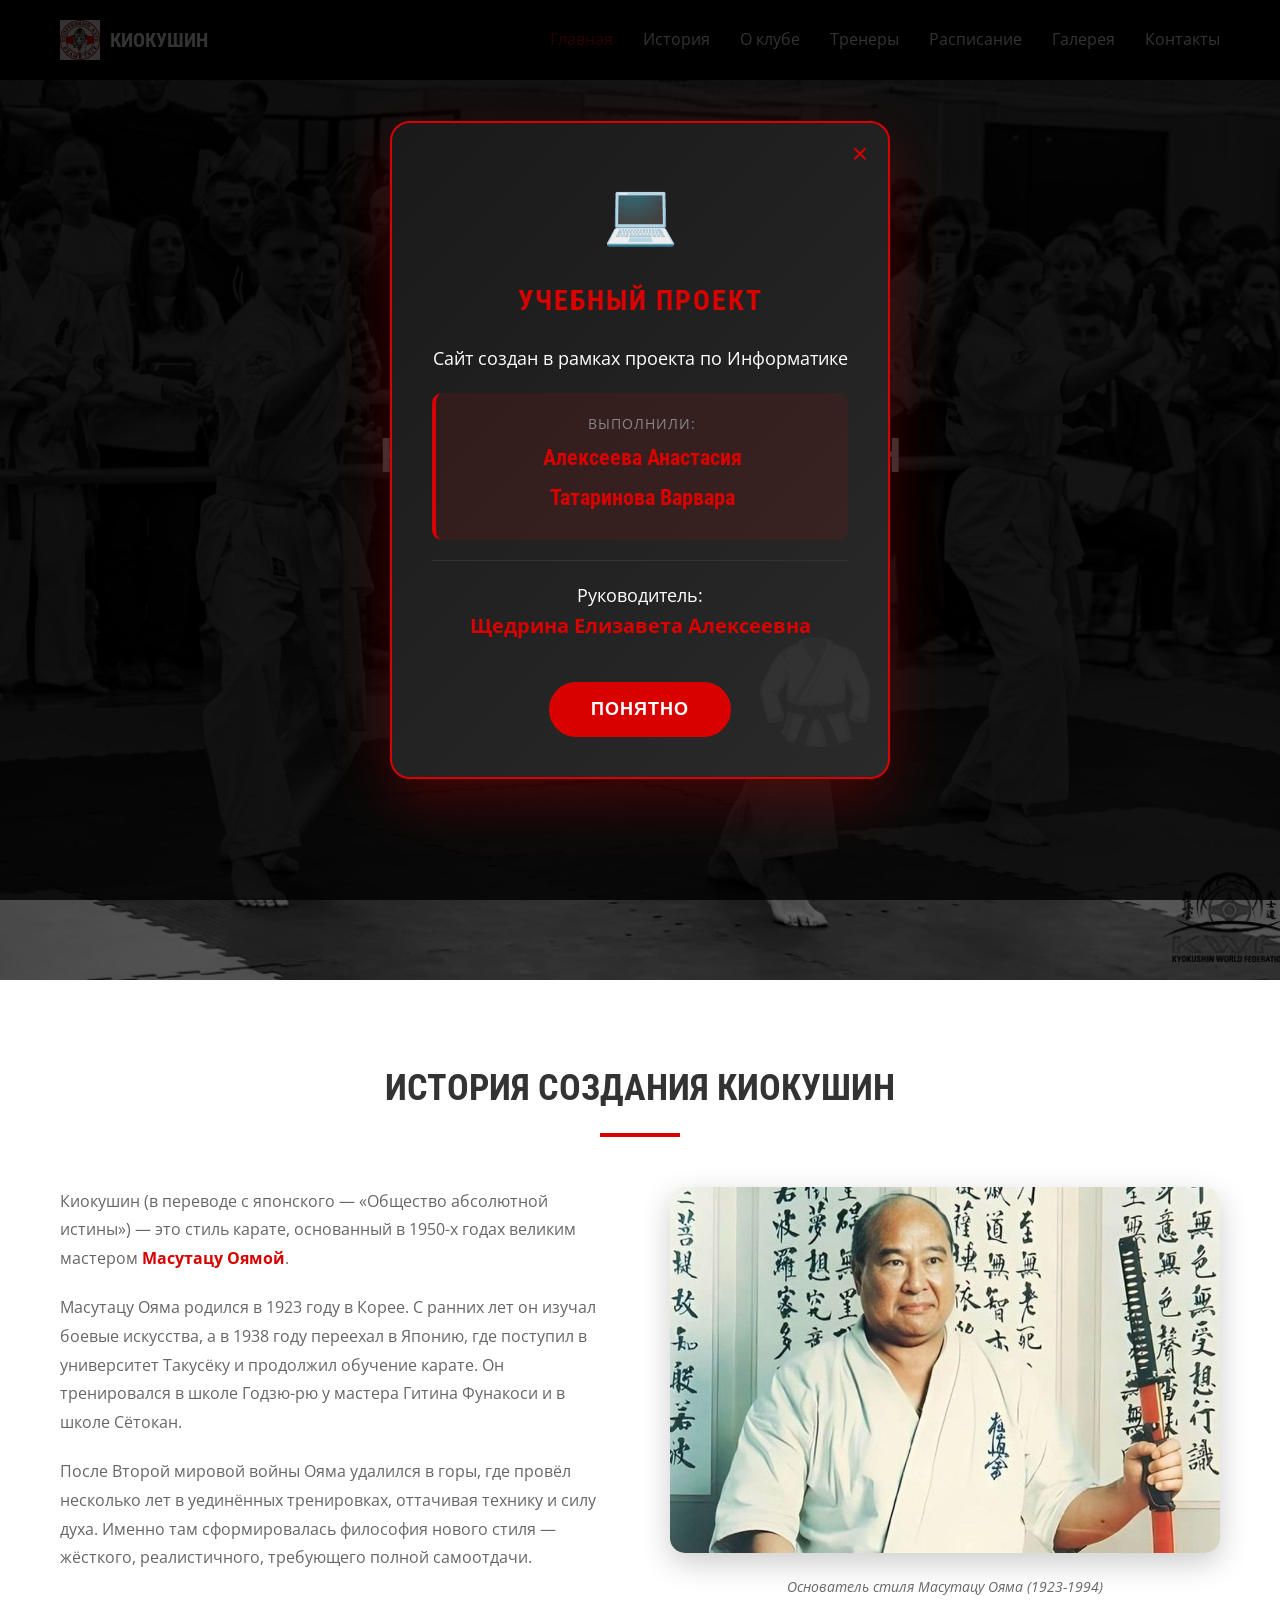
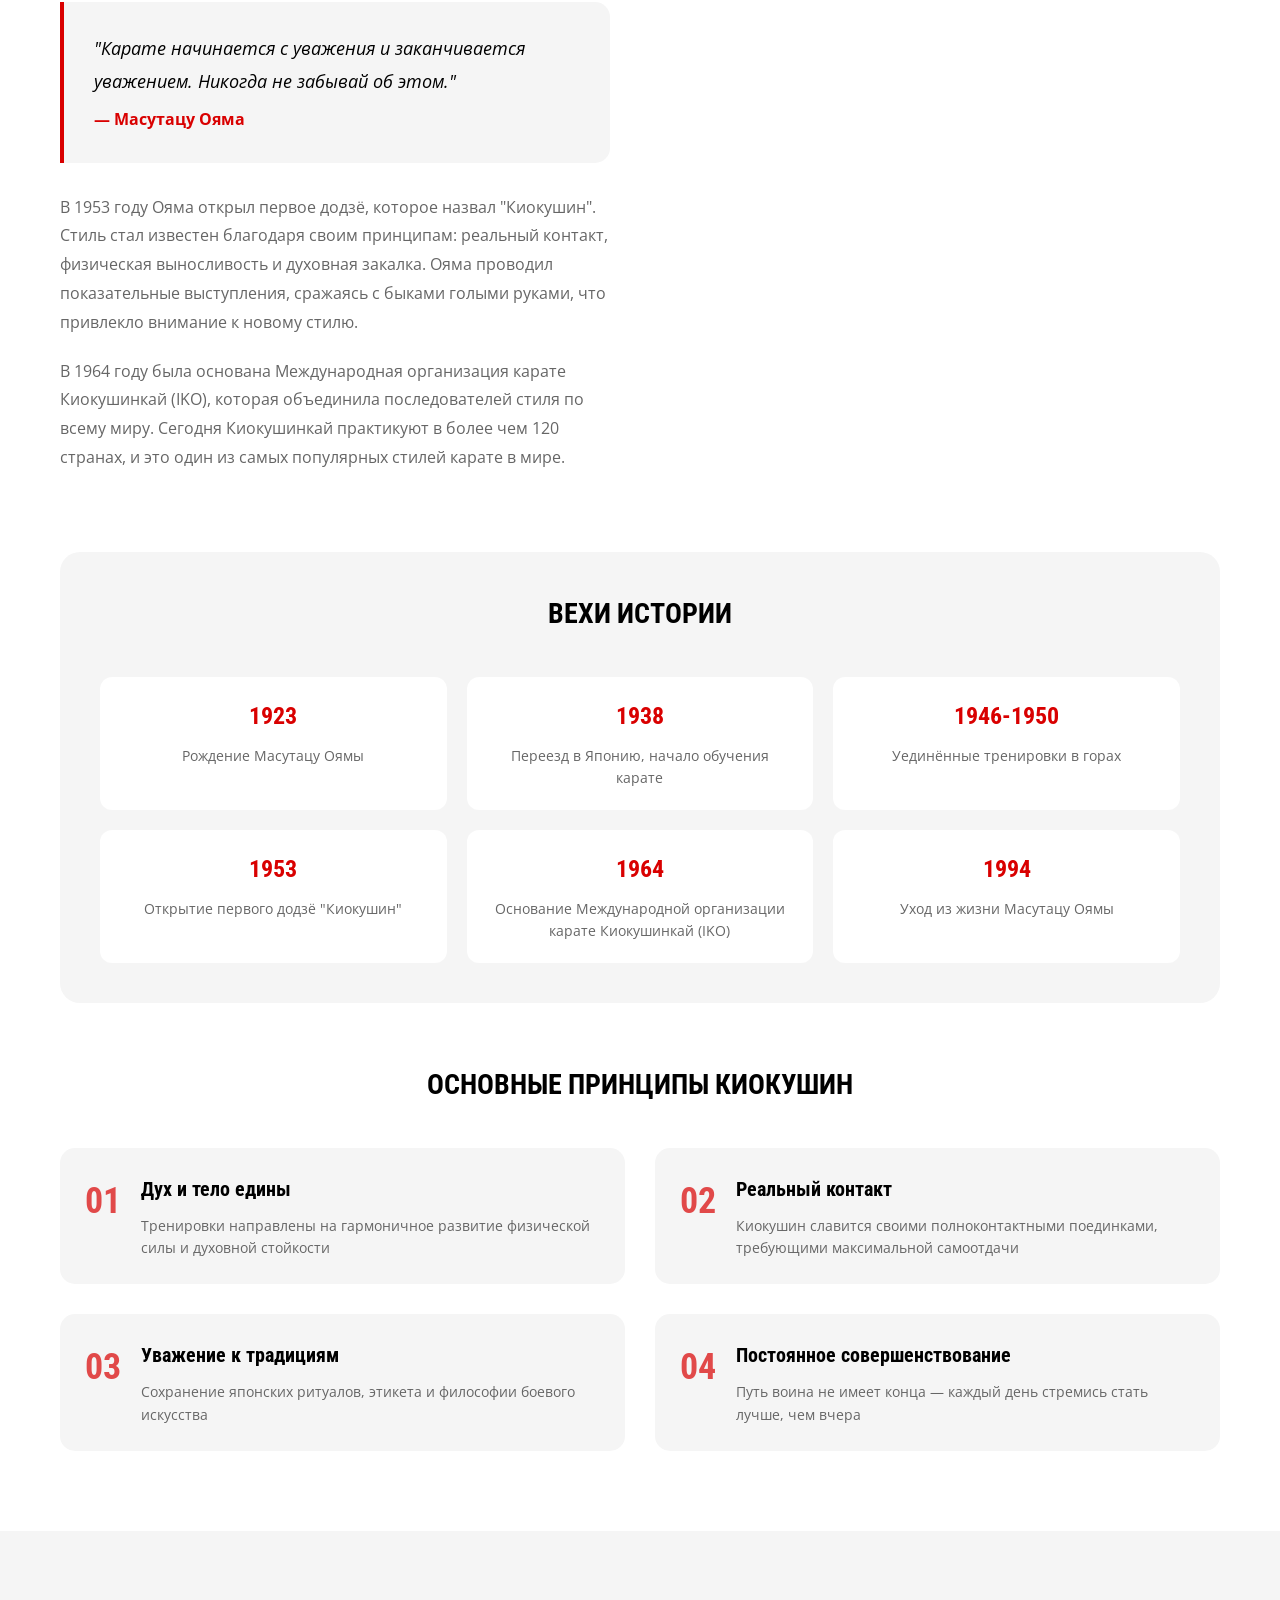
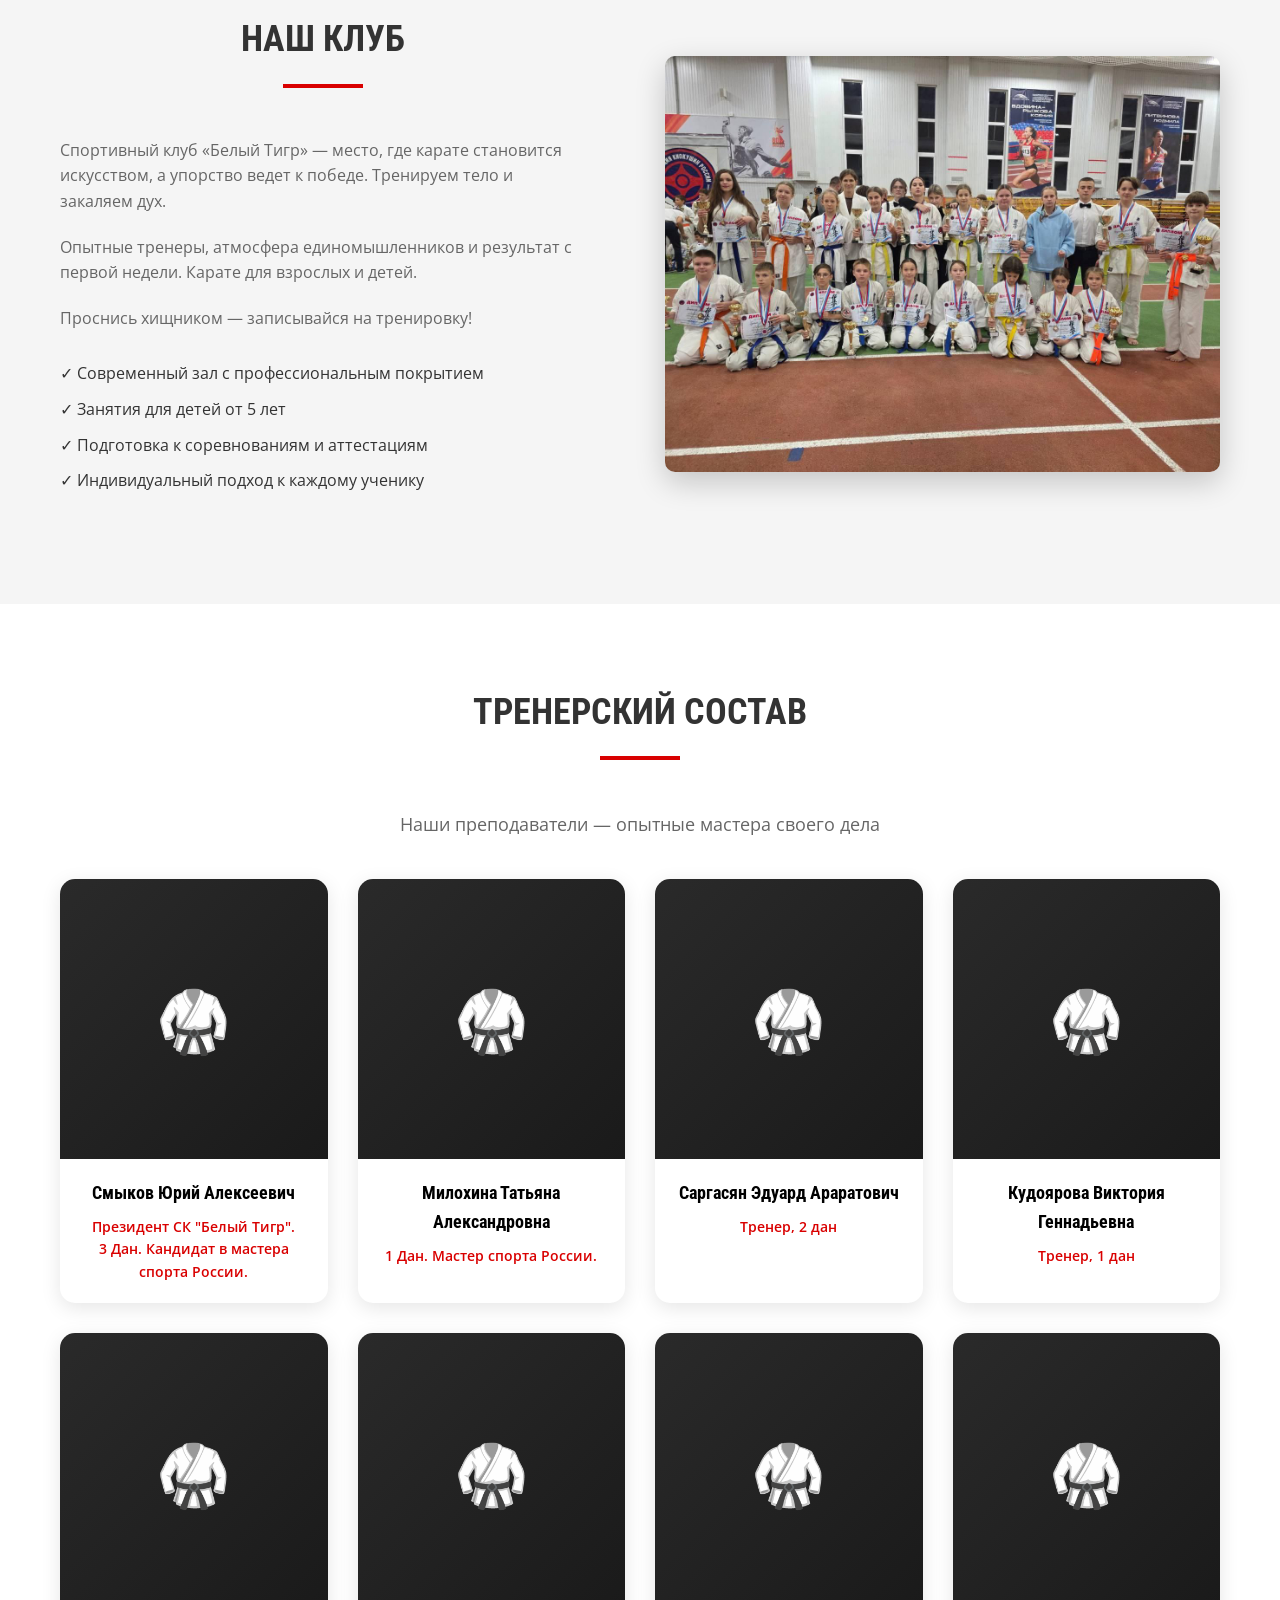
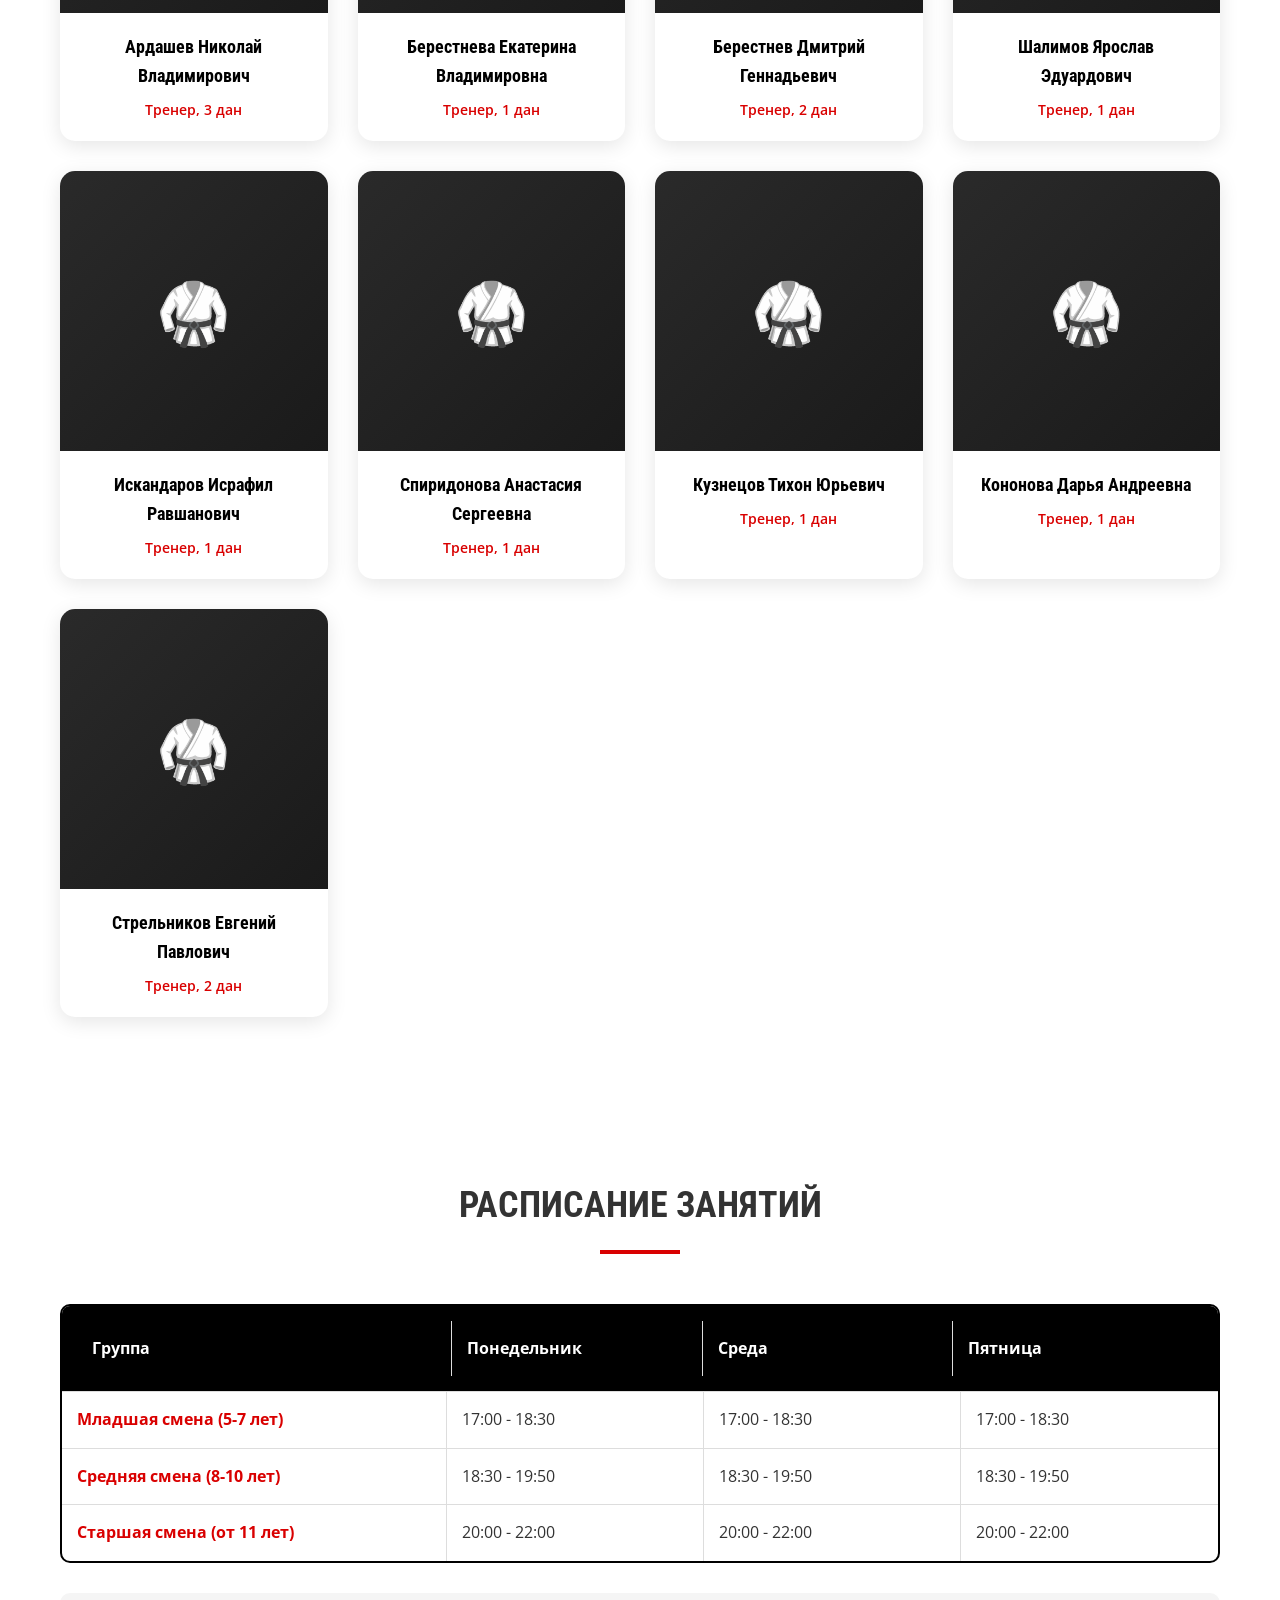
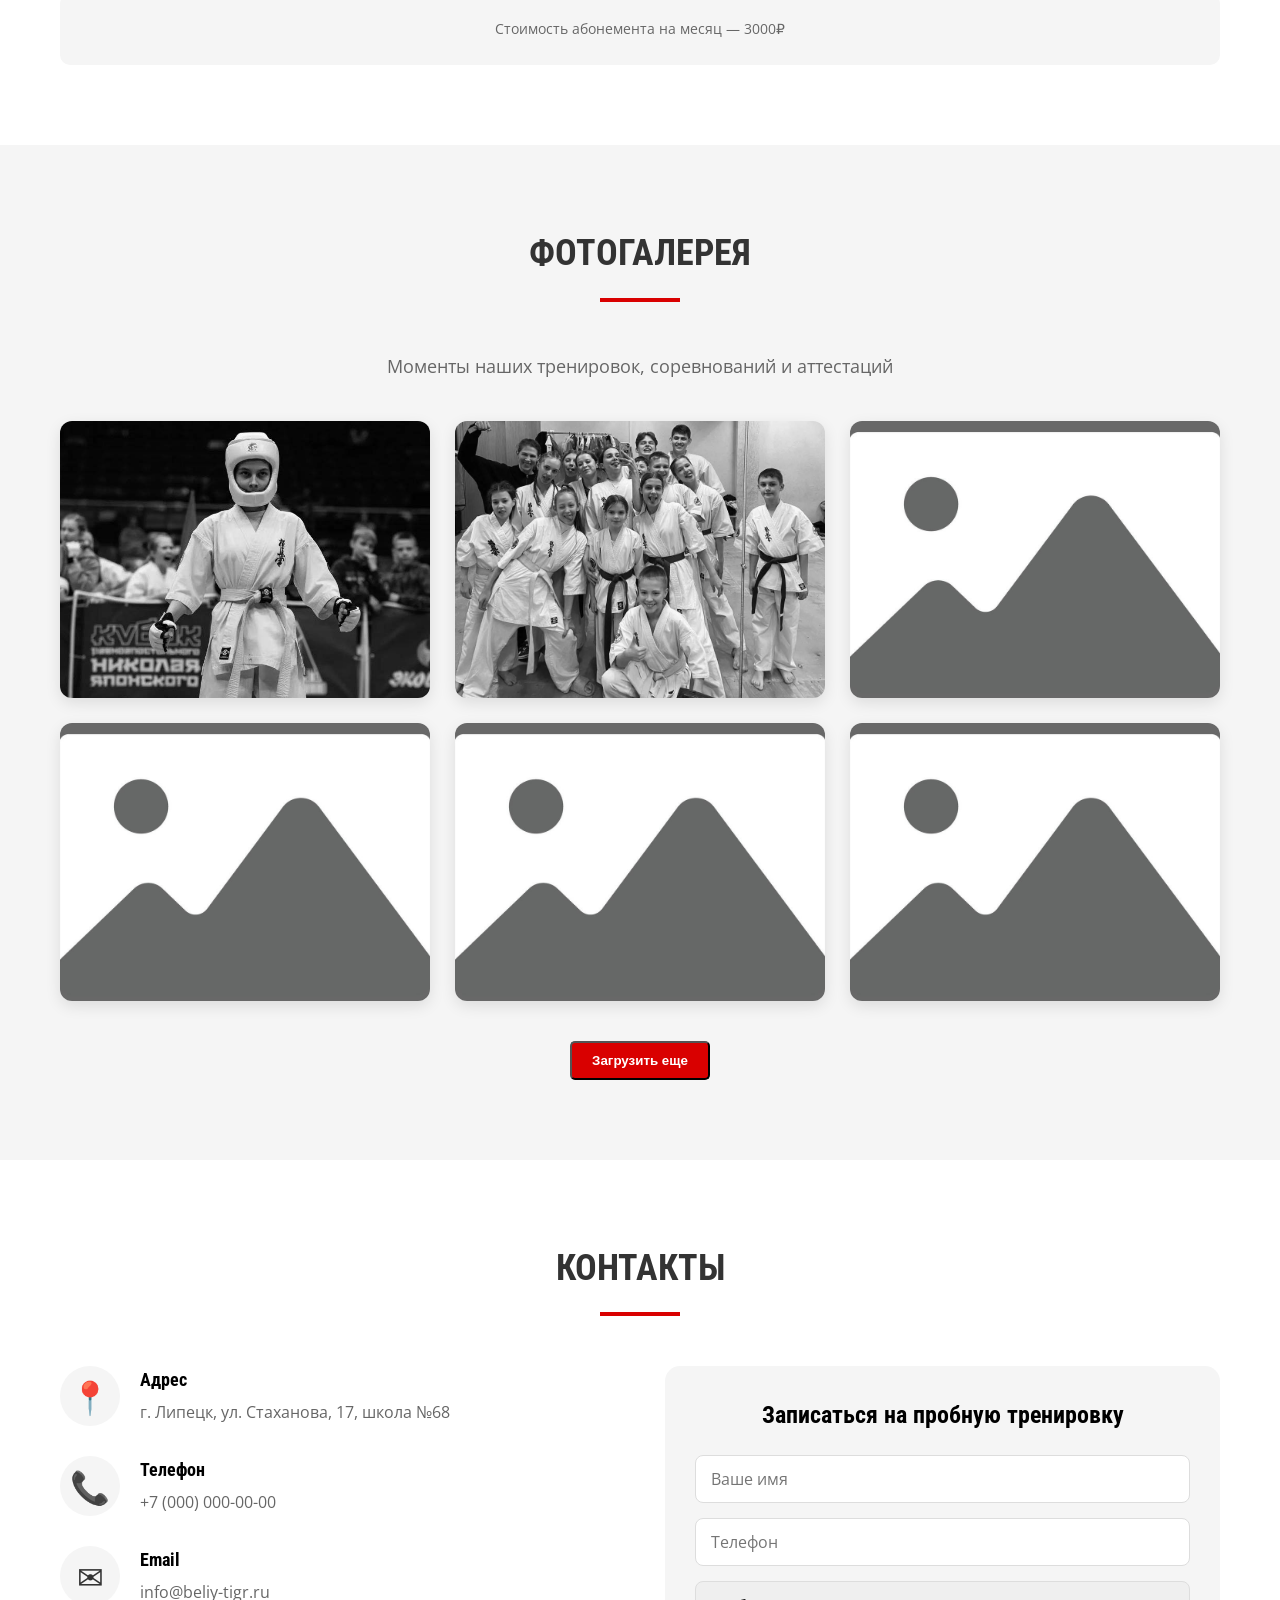
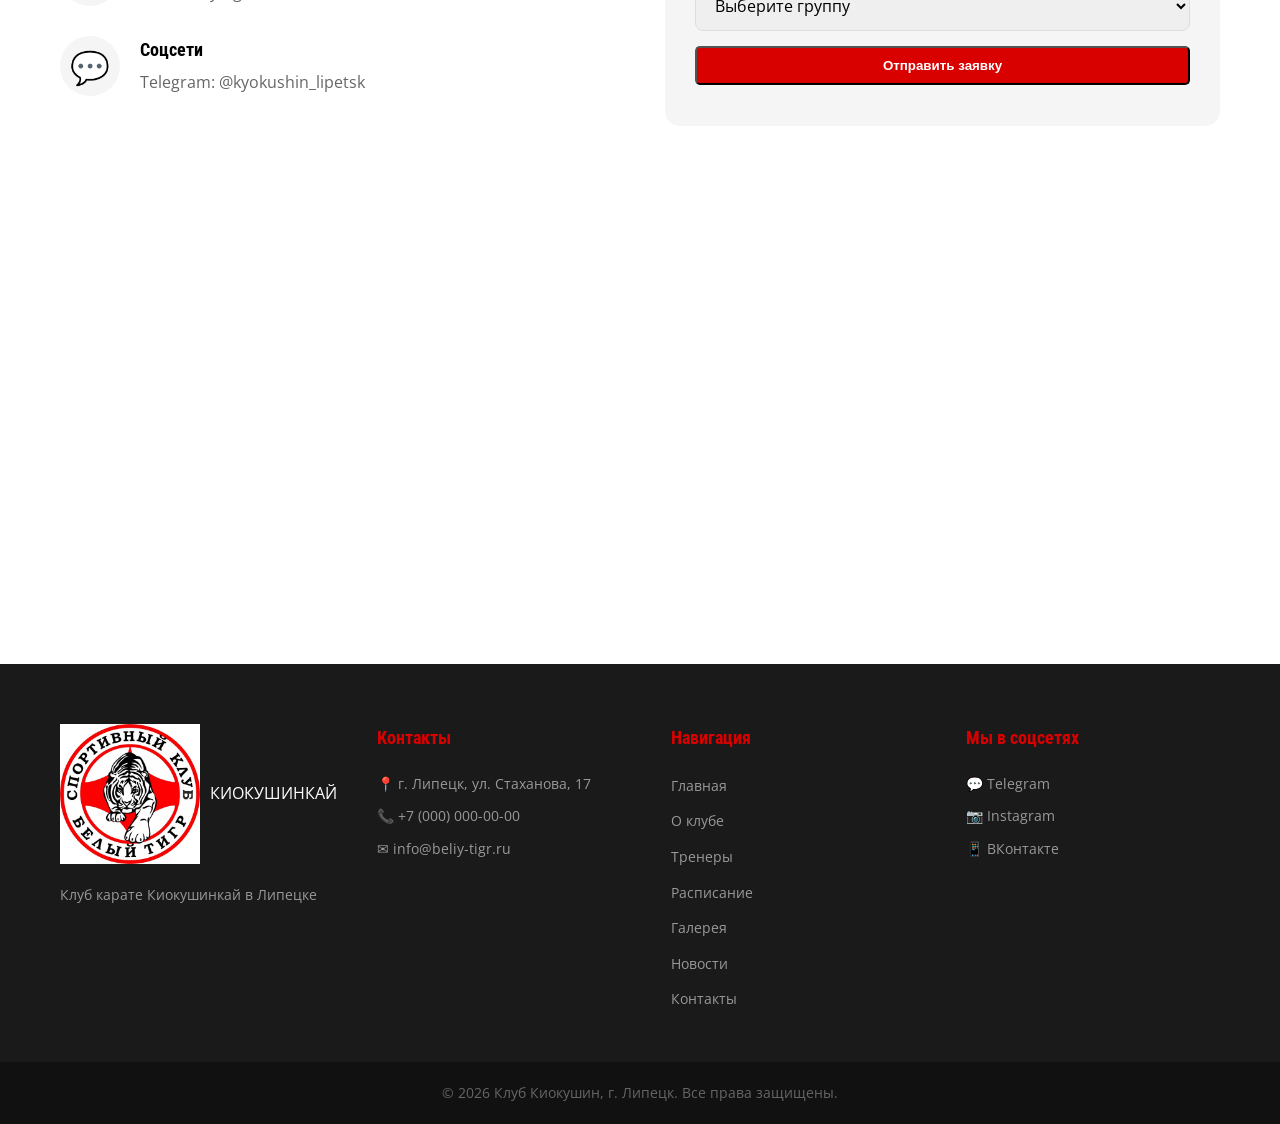
==== commit f5330981: "Add files via upload" ====
--- a/index.html
+++ b/index.html
@@ -3,7 +3,7 @@
 <head>
     <meta charset="UTF-8">
     <meta name="viewport" content="width=device-width, initial-scale=1.0">
-    <title>Клуб карате Киокушинкай | Белый Тигр</title>
+    <title>Клуб карате Киокушин | Белый Тигр</title>
     <link rel="stylesheet" href="style.css">
     <link href="https://fonts.googleapis.com/css2?family=Roboto+Condensed:wght@400;700&family=Open+Sans:wght@400;600&display=swap" rel="stylesheet">
 </head>
@@ -66,7 +66,7 @@
     <div class="container header-container">
         <div class="logo">
             <img src="logo.jpg" alt="Логотип клуба" class="logo-img">
-            <span class="logo-text">КИОКУШИНКАЙ</span>
+            <span class="logo-text">КИОКУШИН</span>
         </div>
         <nav class="nav">
             <ul class="nav-list">
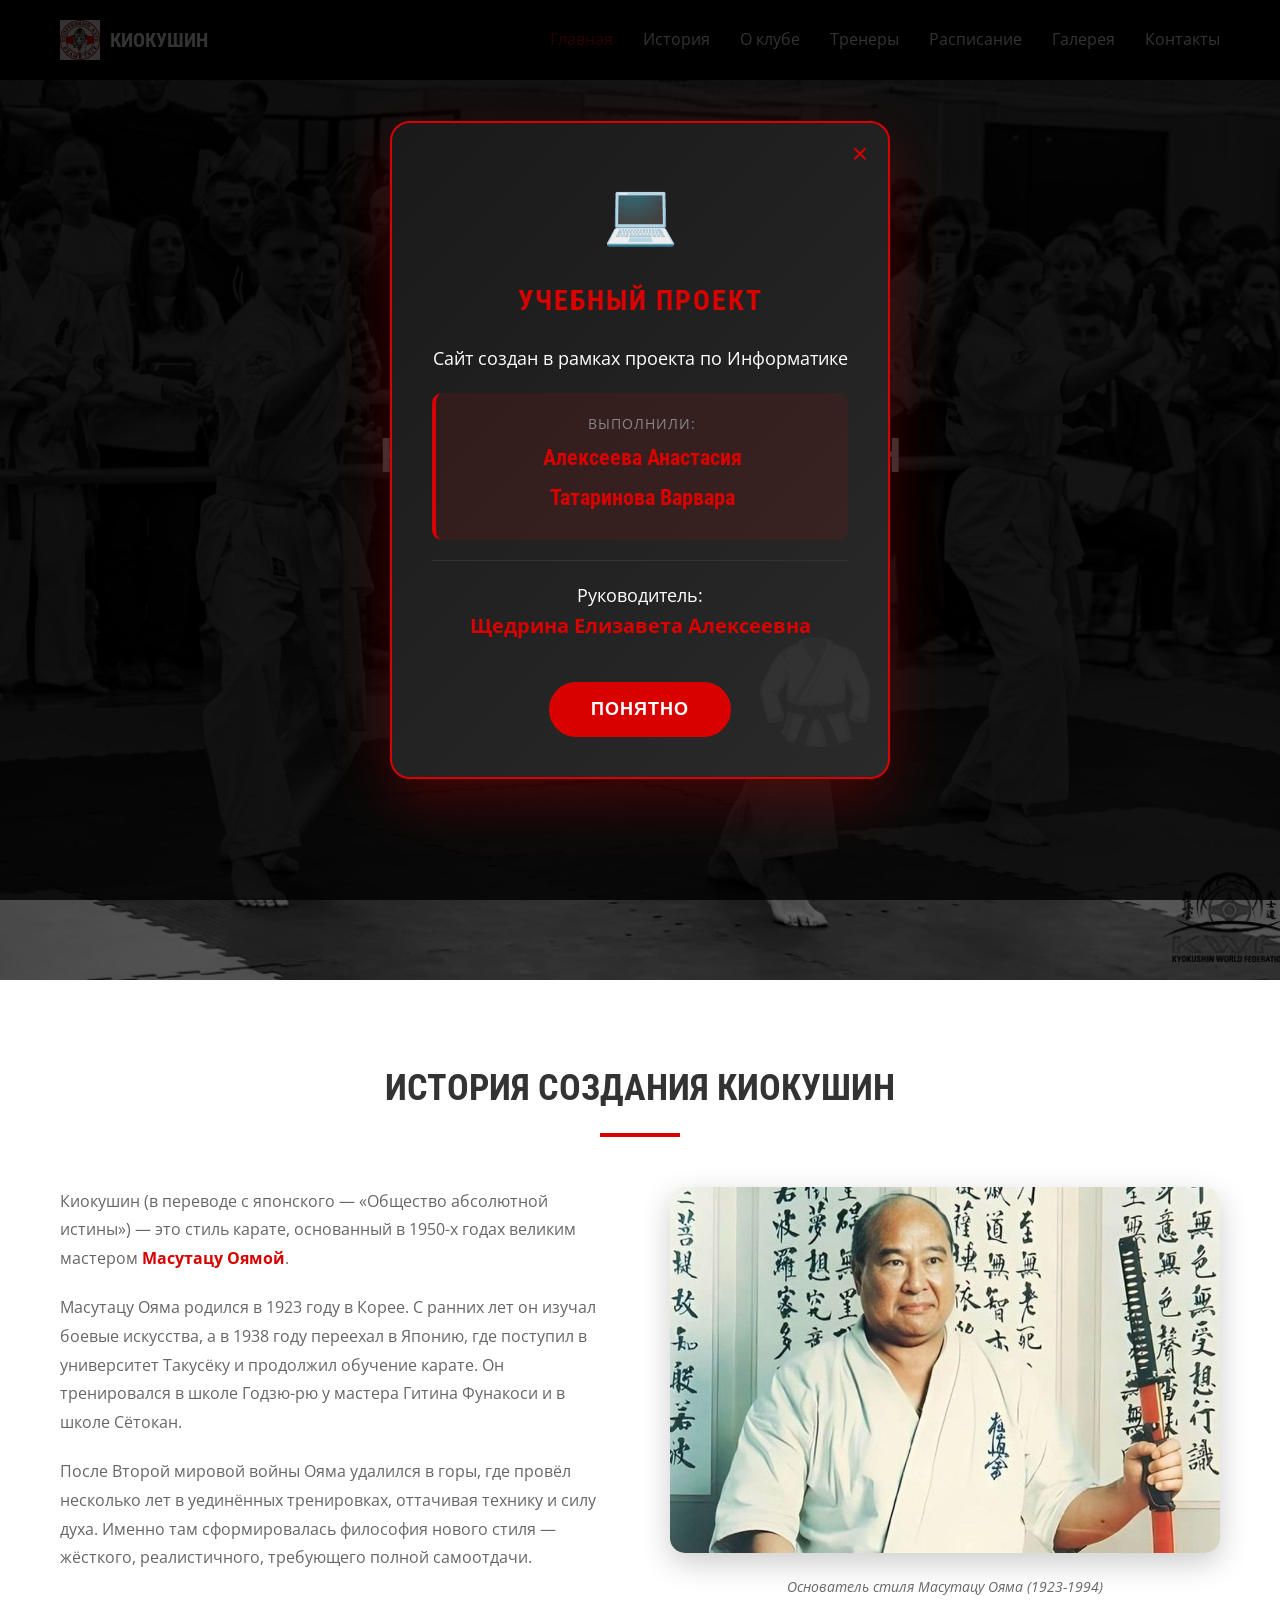
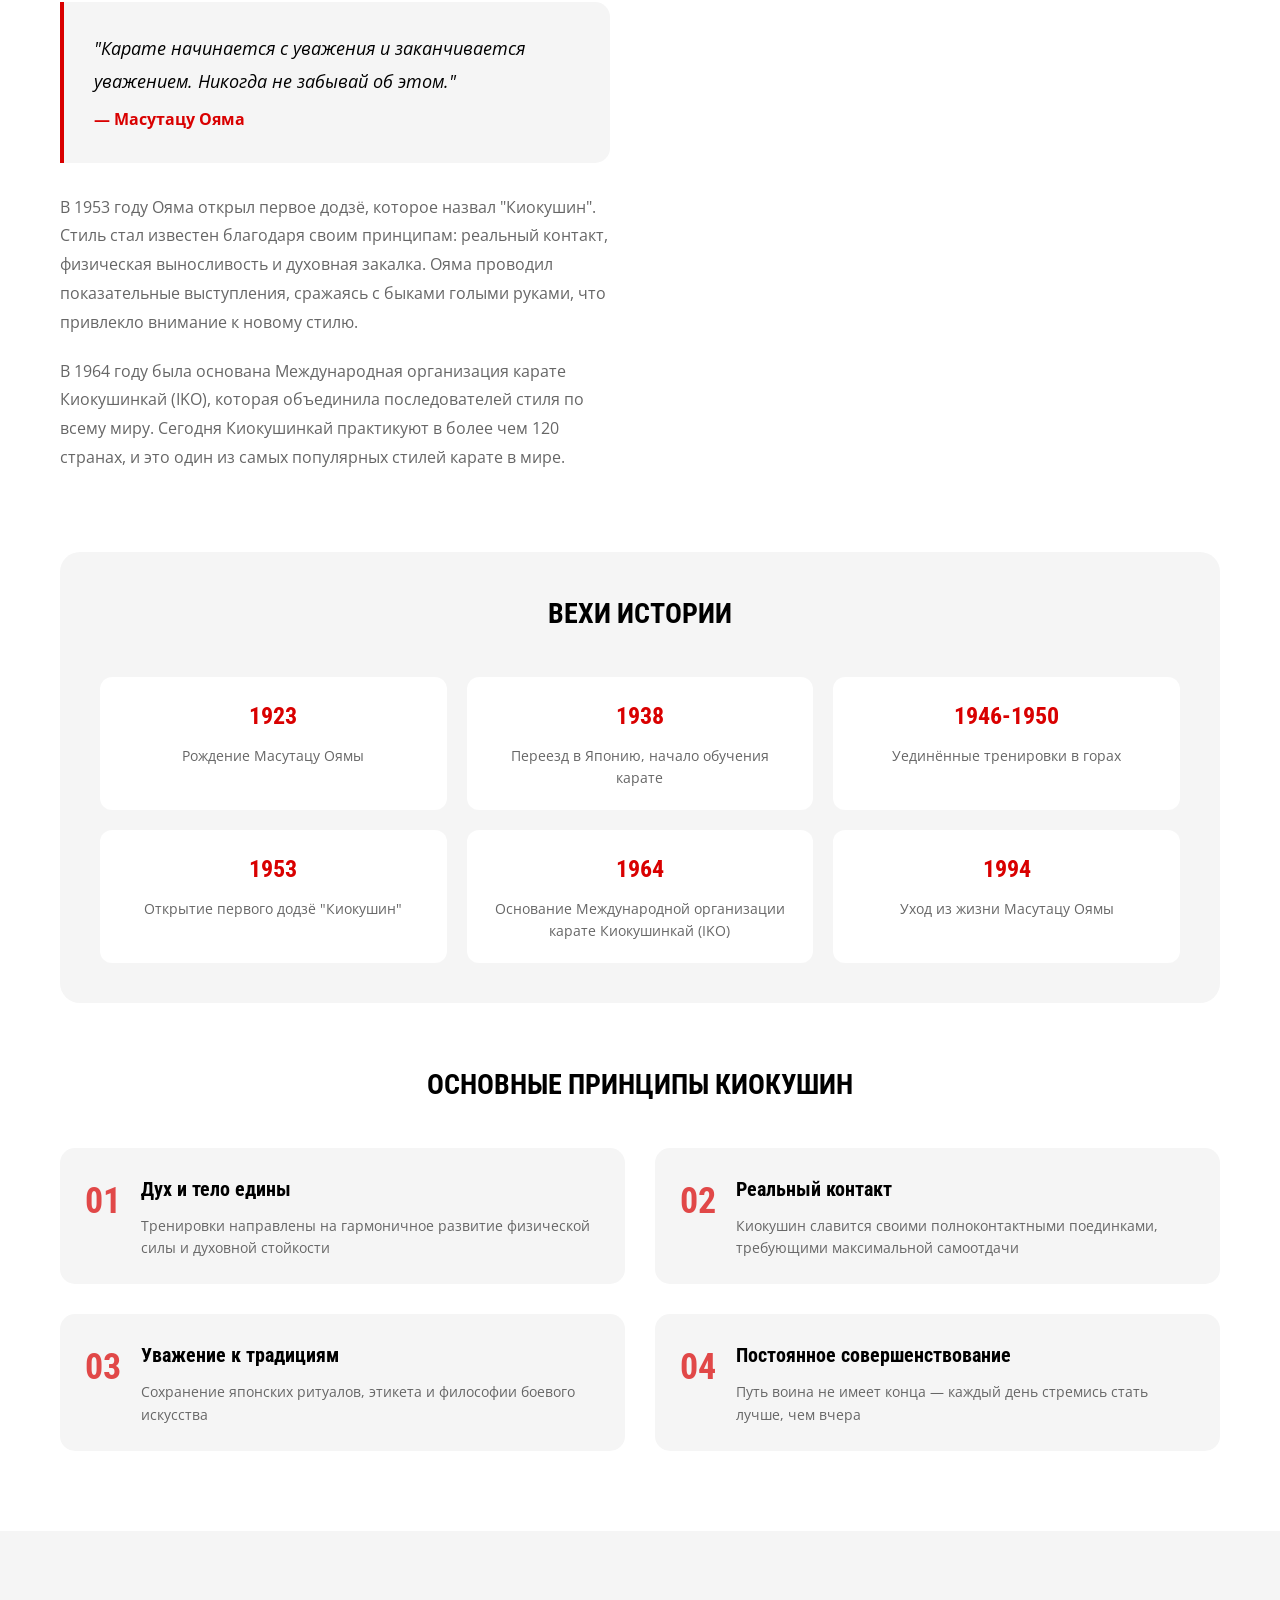
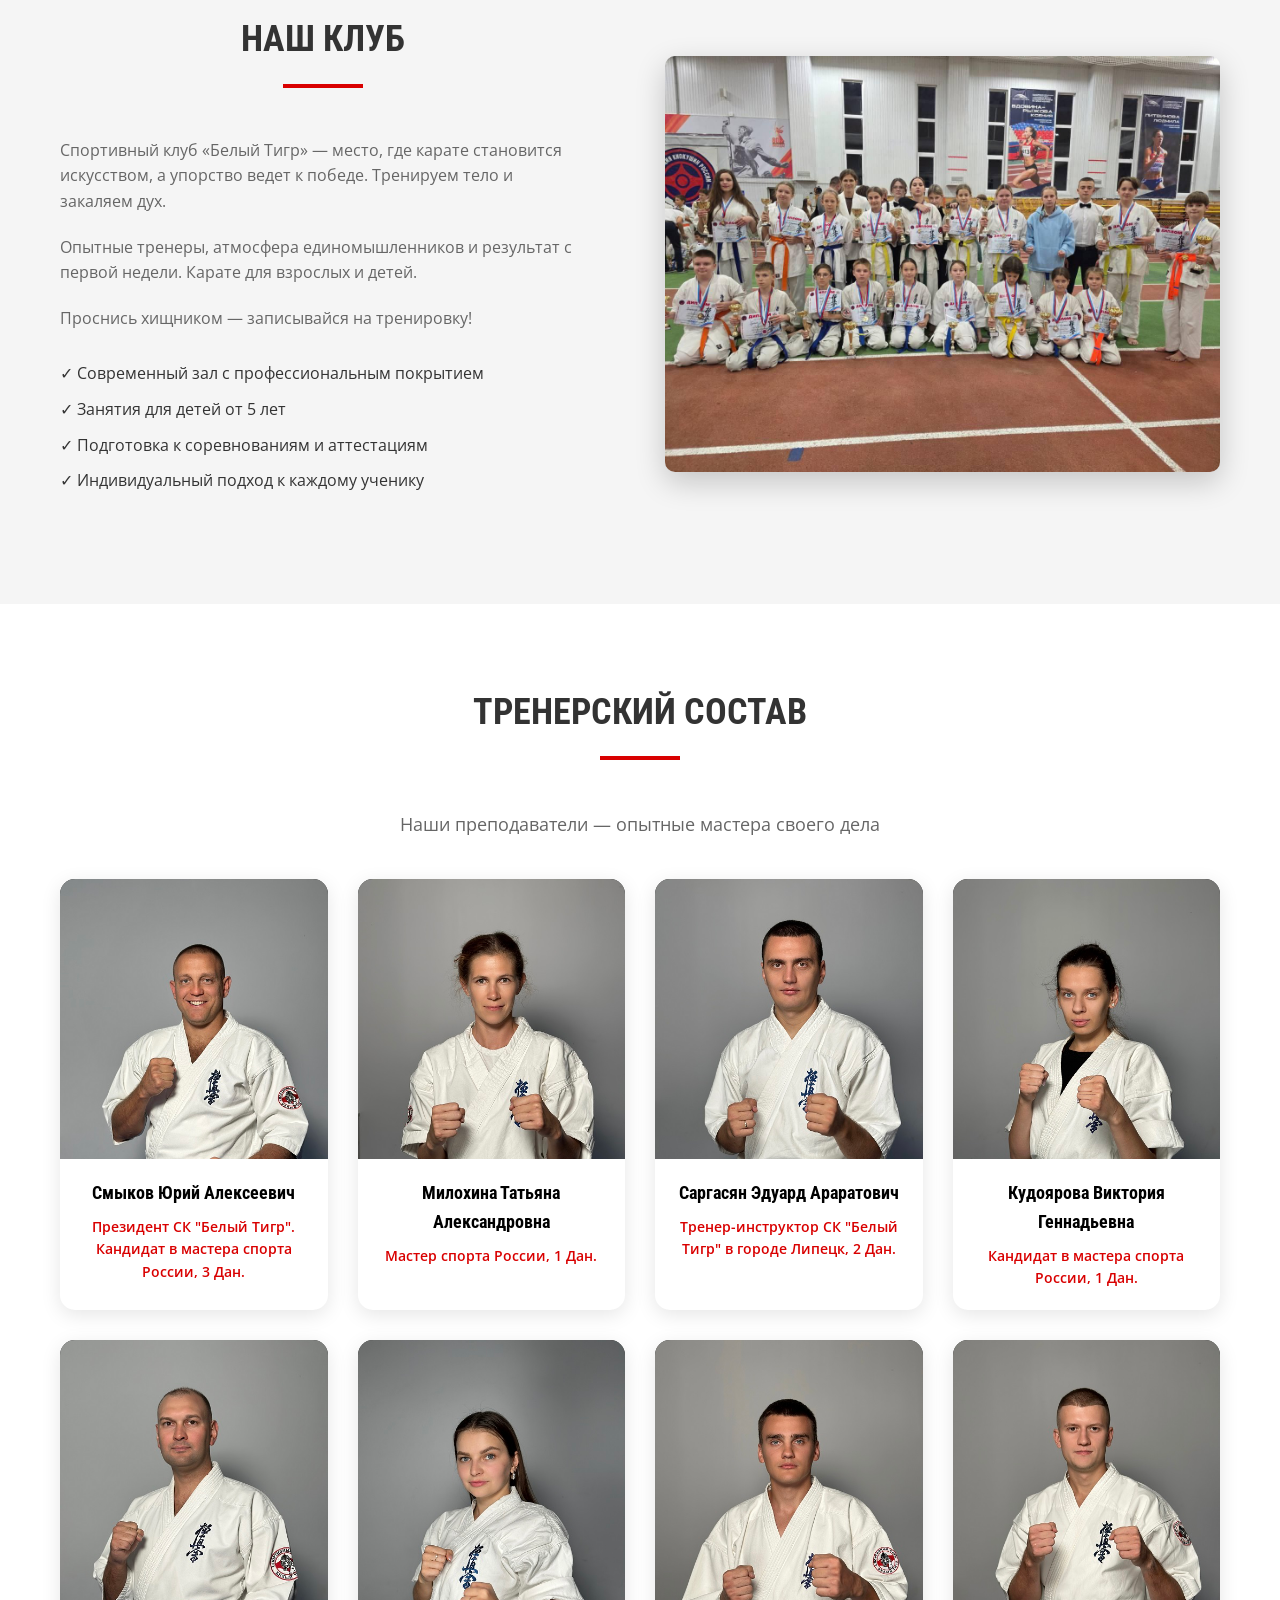
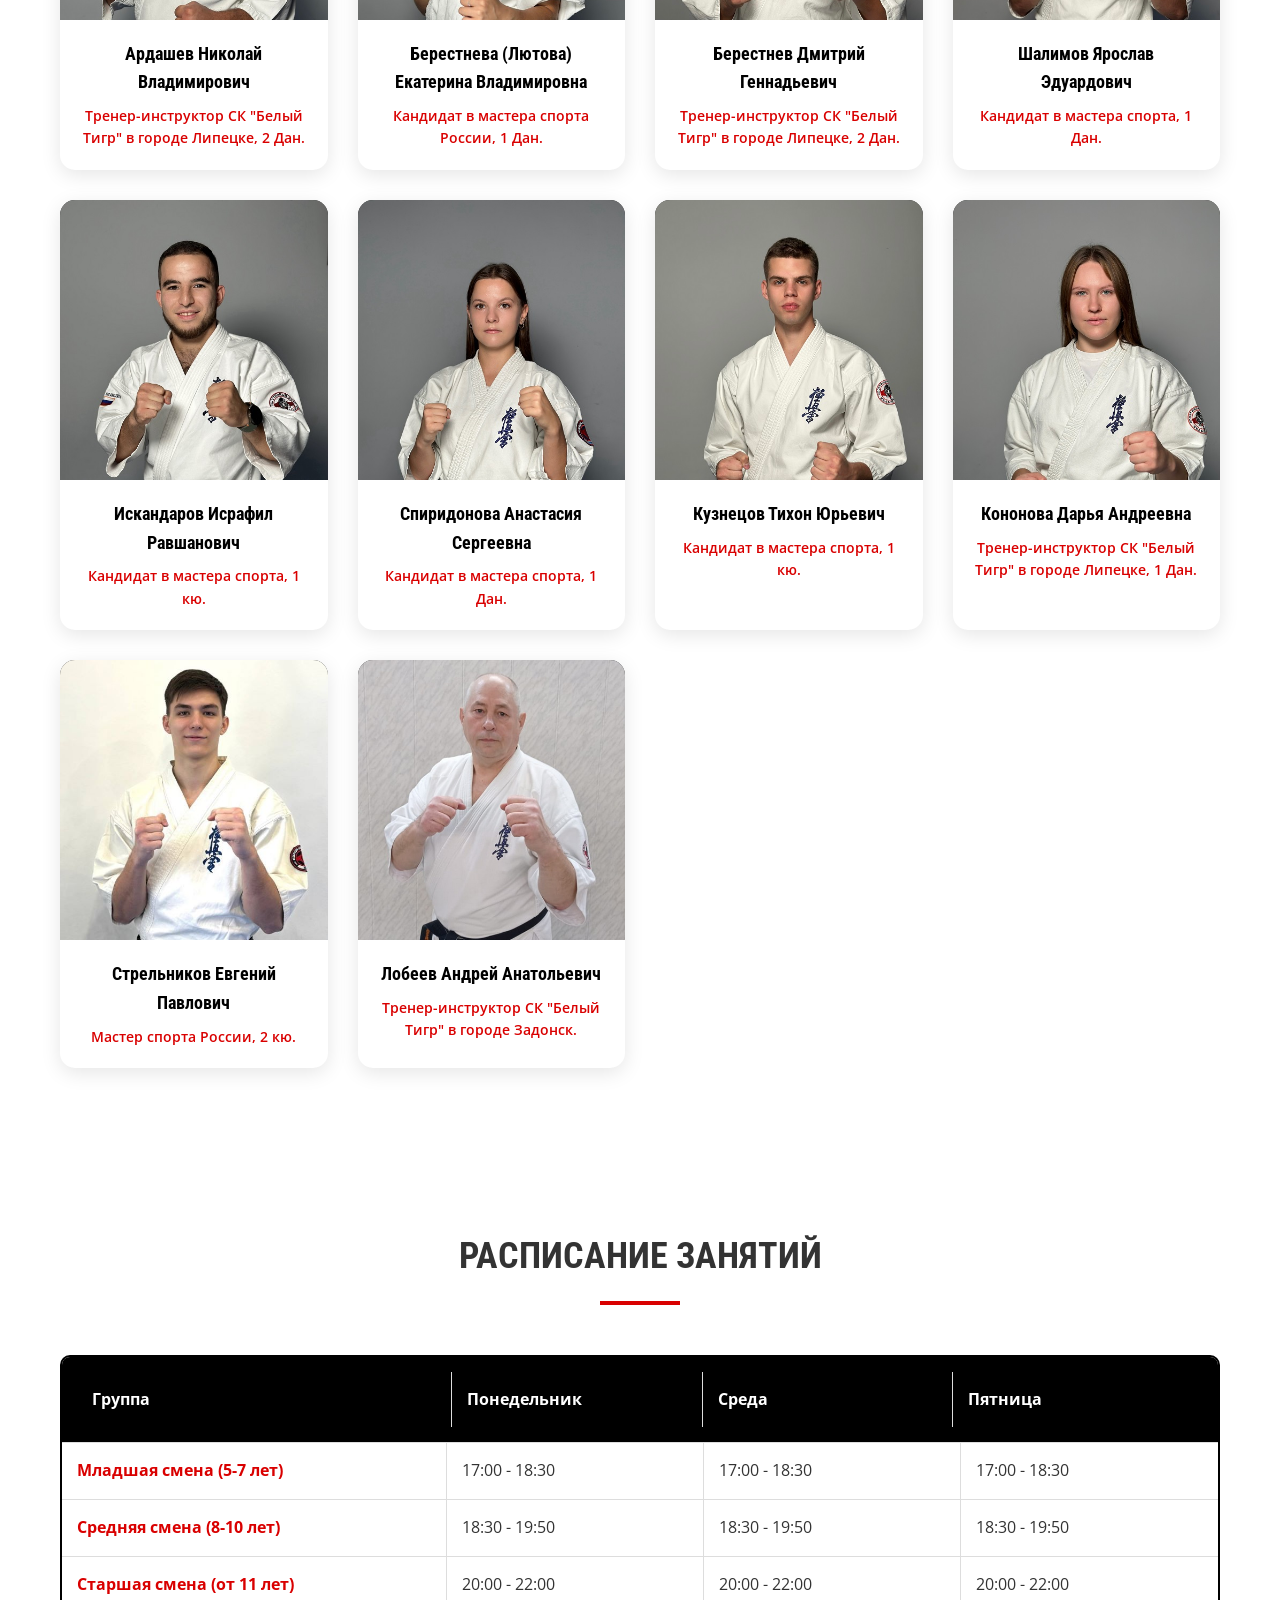
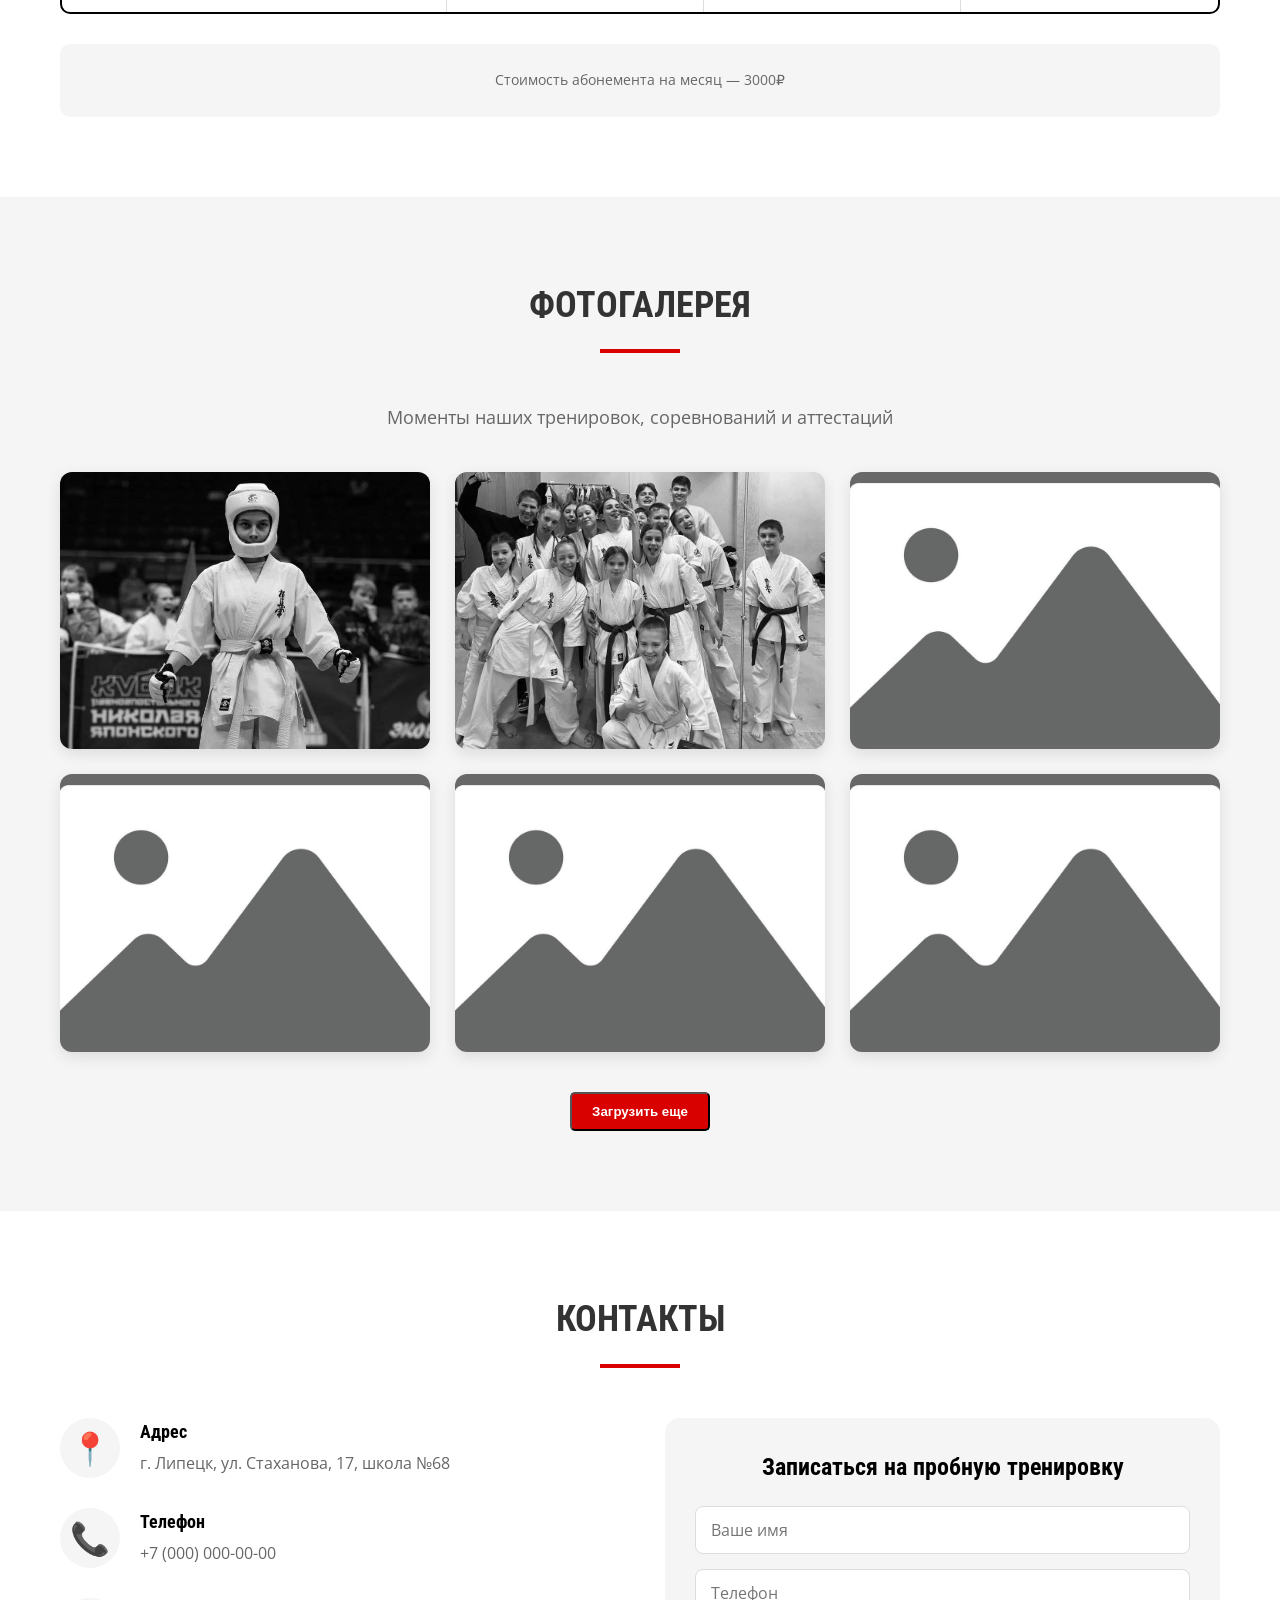
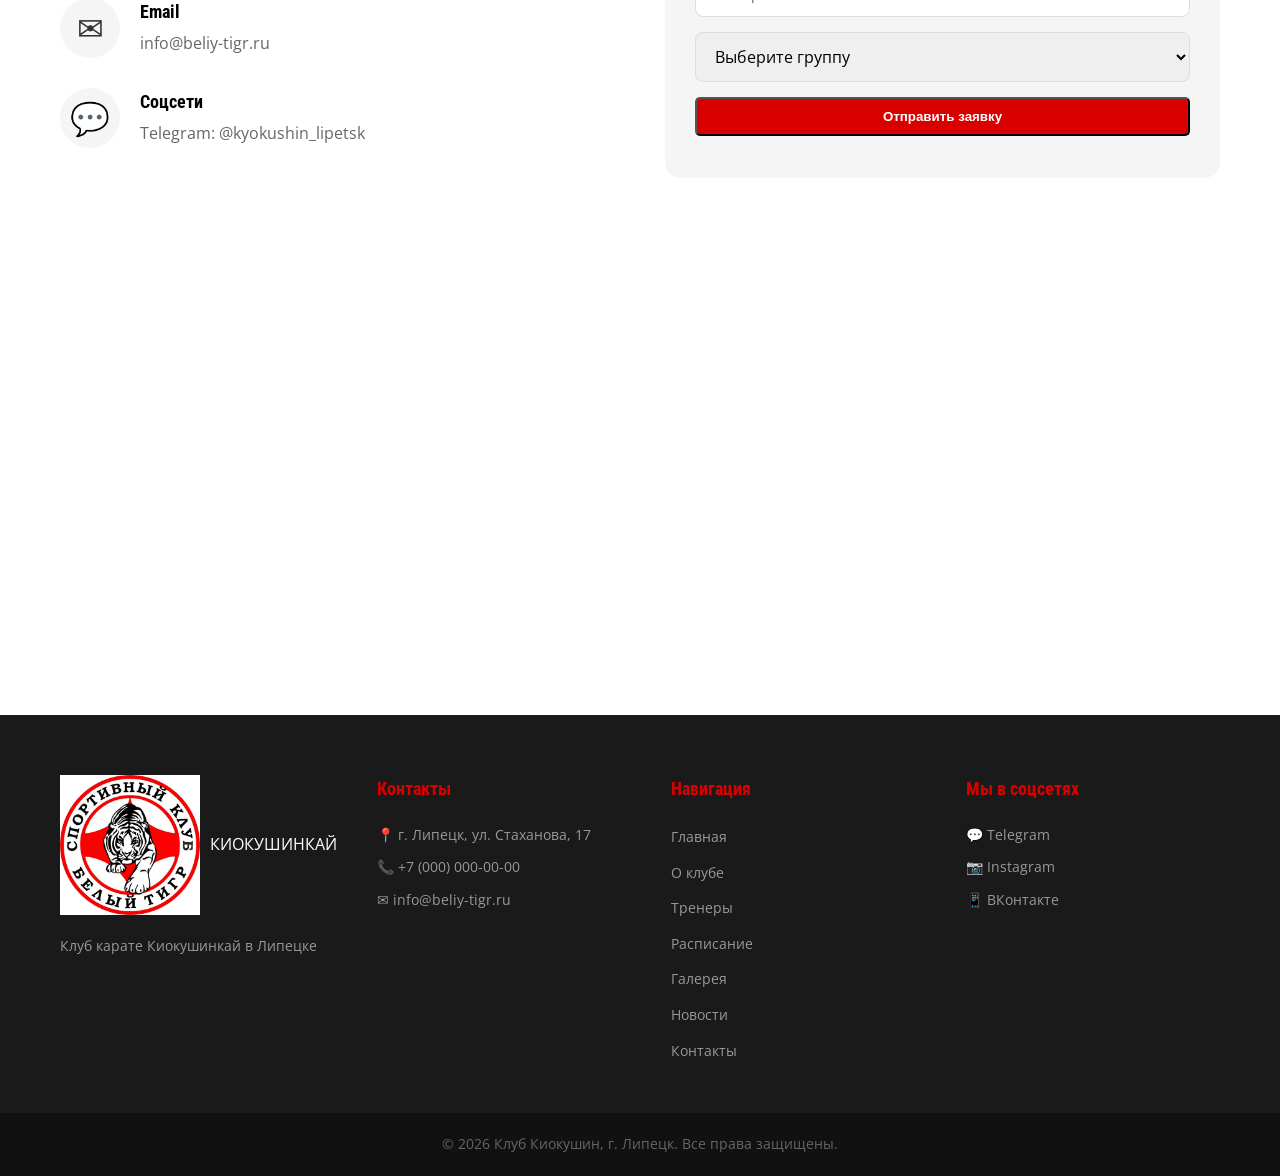
==== commit 2d94f483: "Add files via upload" ====
--- a/index.html
+++ b/index.html
@@ -220,143 +220,154 @@
             <!-- Смыков Юрий Алексеевич -->
             <div class="trainer-card" data-category="main adult">
                 <div class="trainer-photo-placeholder">
-                    <span>🥋</span>
+                    <img src="images/smikov.jpg" alt="Смыков Юрий Алексеевич" class="trainer-photo">
                 </div>
                 <div class="trainer-info">
                     <h3 class="trainer-name">Смыков Юрий Алексеевич</h3>
-                    <div class="trainer-position">Президент СК "Белый Тигр".<br /> 3 Дан. Кандидат в мастера спорта России.</div>
+                    <div class="trainer-position">Президент СК "Белый Тигр".<br />Кандидат в мастера спорта России, 3 Дан.</div>
                 </div>
             </div>
 
             <!-- Милохина Татьяна Александровна -->
             <div class="trainer-card" data-category="main children">
                 <div class="trainer-photo-placeholder">
-                    <span>🥋</span>
+                    <img src="images/milohina.jpg" alt="Милохина Татьяна Александровна" class="trainer-photo">
                 </div>
                 <div class="trainer-info">
                     <h3 class="trainer-name">Милохина Татьяна Александровна</h3>
-                    <div class="trainer-position">1 Дан. Мастер спорта России.</div>
+                    <div class="trainer-position">Мастер спорта России, 1 Дан.</div>
                 </div>
             </div>
 
             <!-- Саргасян Эдуард Араратович -->
             <div class="trainer-card" data-category="main adult">
                 <div class="trainer-photo-placeholder">
-                    <span>🥋</span>
+                    <img src="images/sargasyan.jpg" alt="Саргасян Эдуард Араратович" class="trainer-photo">
                 </div>
                 <div class="trainer-info">
                     <h3 class="trainer-name">Саргасян Эдуард Араратович</h3>
-                    <div class="trainer-position">Тренер, 2 дан</div>
+                    <div class="trainer-position">Тренер-инструктор СК "Белый Тигр" в городе Липецк, 2 Дан.</div>
                 </div>
             </div>
 
             <!-- Кудоярова Виктория Геннадьевна -->
             <div class="trainer-card" data-category="children">
                 <div class="trainer-photo-placeholder">
-                    <span>🥋</span>
+                    <img src="images/kudoyarova.jpg" alt="Кудоярова Виктория Геннадьевна" class="trainer-photo">
                 </div>
                 <div class="trainer-info">
                     <h3 class="trainer-name">Кудоярова Виктория Геннадьевна</h3>
-                    <div class="trainer-position">Тренер, 1 дан</div>
+                    <div class="trainer-position">Кандидат в мастера спорта России, 1 Дан.</div>
                 </div>
             </div>
 
             <!-- Ардашев Николай Владимирович -->
             <div class="trainer-card" data-category="main adult">
                 <div class="trainer-photo-placeholder">
-                    <span>🥋</span>
+                    <img src="images/ardashev.jpg" alt="Ардашев Николай Владимирович" class="trainer-photo">
                 </div>
                 <div class="trainer-info">
                     <h3 class="trainer-name">Ардашев Николай Владимирович</h3>
-                    <div class="trainer-position">Тренер, 3 дан</div>
+                    <div class="trainer-position">Тренер-инструктор СК "Белый Тигр" в городе Липецке, 2 Дан.</div>
                 </div>
             </div>
 
             <!-- Берестнева Екатерина Владимировна -->
             <div class="trainer-card" data-category="children">
                 <div class="trainer-photo-placeholder">
-                    <span>🥋</span>
-                </div>
-                <div class="trainer-info">
-                    <h3 class="trainer-name">Берестнева Екатерина Владимировна</h3>
-                    <div class="trainer-position">Тренер, 1 дан</div>
+                    <img src="images/berestneva.jpg" alt="Берестнева Екатерина Владимировна" class="trainer-photo">
+                </div>
+                <div class="trainer-info">
+                    <h3 class="trainer-name">Берестнева (Лютова) Екатерина Владимировна</h3>
+                    <div class="trainer-position">Кандидат в мастера спорта России, 1 Дан.</div>
                 </div>
             </div>
 
             <!-- Берестнев Дмитрий Геннадьевич -->
             <div class="trainer-card" data-category="main adult">
                 <div class="trainer-photo-placeholder">
-                    <span>🥋</span>
+                    <img src="images/berestnev.jpg" alt="Берестнев Дмитрий Геннадьевич" class="trainer-photo">
                 </div>
                 <div class="trainer-info">
                     <h3 class="trainer-name">Берестнев Дмитрий Геннадьевич</h3>
-                    <div class="trainer-position">Тренер, 2 дан</div>
+                    <div class="trainer-position">Тренер-инструктор СК "Белый Тигр" в городе Липецке, 2 Дан.</div>
                 </div>
             </div>
 
             <!-- Шалимов Ярослав Эдуардович -->
             <div class="trainer-card" data-category="children">
                 <div class="trainer-photo-placeholder">
-                    <span>🥋</span>
+                    <img src="images/shalimov.jpg" alt="Шалимов Ярослав Эдуардович" class="trainer-photo">
                 </div>
                 <div class="trainer-info">
                     <h3 class="trainer-name">Шалимов Ярослав Эдуардович</h3>
-                    <div class="trainer-position">Тренер, 1 дан</div>
+                    <div class="trainer-position">Кандидат в мастера спорта, 1 Дан.</div>
                 </div>
             </div>
 
             <!-- Искандаров Исрафил Равшанович -->
             <div class="trainer-card" data-category="adult">
                 <div class="trainer-photo-placeholder">
-                    <span>🥋</span>
+                    <img src="images/iskandarov.jpg" alt="Искандаров Исрафил Равшанович" class="trainer-photo">
                 </div>
                 <div class="trainer-info">
                     <h3 class="trainer-name">Искандаров Исрафил Равшанович</h3>
-                    <div class="trainer-position">Тренер, 1 дан</div>
+                    <div class="trainer-position">Кандидат в мастера спорта, 1 кю.</div>
                 </div>
             </div>
 
             <!-- Спиридонова Анастасия Сергеевна -->
             <div class="trainer-card" data-category="children">
                 <div class="trainer-photo-placeholder">
-                    <span>🥋</span>
+                    <img src="images/spiridonova.jpg" alt="Спиридонова Анастасия Сергеевна" class="trainer-photo">
                 </div>
                 <div class="trainer-info">
                     <h3 class="trainer-name">Спиридонова Анастасия Сергеевна</h3>
-                    <div class="trainer-position">Тренер, 1 дан</div>
+                    <div class="trainer-position">Кандидат в мастера спорта, 1 Дан.</div>
                 </div>
             </div>
 
             <!-- Кузнецов Тихон Юрьевич -->
             <div class="trainer-card" data-category="adult">
                 <div class="trainer-photo-placeholder">
-                    <span>🥋</span>
+                    <img src="images/kuznecov.jpg" alt="Кузнецов Тихон Юрьевич" class="trainer-photo">
                 </div>
                 <div class="trainer-info">
                     <h3 class="trainer-name">Кузнецов Тихон Юрьевич</h3>
-                    <div class="trainer-position">Тренер, 1 дан</div>
+                    <div class="trainer-position">Кандидат в мастера спорта, 1 кю.</div>
                 </div>
             </div>
 
             <!-- Кононова Дарья Андреевна -->
             <div class="trainer-card" data-category="children">
                 <div class="trainer-photo-placeholder">
-                    <span>🥋</span>
+                    <img src="images/kononova.jpg" alt="Кононова Дарья Андреевна" class="trainer-photo">
                 </div>
                 <div class="trainer-info">
                     <h3 class="trainer-name">Кононова Дарья Андреевна</h3>
-                    <div class="trainer-position">Тренер, 1 дан</div>
+                    <div class="trainer-position">Тренер-инструктор СК "Белый Тигр" в городе Липецке, 1 Дан.</div>
                 </div>
             </div>
 
             <!-- Стрельников Евгений Павлович -->
             <div class="trainer-card" data-category="adult">
                 <div class="trainer-photo-placeholder">
-                    <span>🥋</span>
+                    <img src="images/strelnikov.jpg" alt="Стрельников Евгений Павлович" class="trainer-photo">
                 </div>
                 <div class="trainer-info">
                     <h3 class="trainer-name">Стрельников Евгений Павлович</h3>
-                    <div class="trainer-position">Тренер, 2 дан</div>
+                    <div class="trainer-position">Мастер спорта России, 2 кю.</div>
+                </div>
+            </div>
+
+            <!-- Лобеев Андрей Анатольевич -->
+            <div class="trainer-card" data-category="children">
+                <div class="trainer-photo-placeholder">
+                    <img src="images/lobeev.jpg" alt="Лобеев Андрей Анатольевич" class="trainer-photo">
+                </div>
+                <div class="trainer-info">
+                    <h3 class="trainer-name">Лобеев Андрей Анатольевич</h3>
+                    <div class="trainer-position">Тренер-инструктор СК "Белый Тигр" в городе Задонск.</div>
                 </div>
             </div>
         </div>
@@ -367,6 +378,8 @@
 <section id="schedule" class="schedule-preview">
     <div class="container">
         <h2 class="section-title">РАСПИСАНИЕ ЗАНЯТИЙ</h2>
+       
+        <!-- Обычная таблица (для компьютеров) -->
         <div class="schedule-table">
             <div class="schedule-row schedule-header">
                 <div>Группа</div>
@@ -393,6 +406,100 @@
                 <div>20:00 - 22:00</div>
             </div>
         </div>
+       
+        <!-- Карточки для мобильных устройств -->
+        <div class="schedule-cards">
+            <!-- Младшая смена -->
+            <div class="schedule-card">
+                <div class="schedule-card-header">
+                    <h3>
+                        <span>🥋</span>
+                        Младшая смена (5-7 лет)
+                    </h3>
+                </div>
+                <div class="schedule-card-body">
+                    <div class="schedule-day">
+                        <div class="schedule-day-name">
+                            <span>📅</span> Понедельник
+                        </div>
+                        <div class="schedule-time">17:00 - 18:30</div>
+                    </div>
+                    <div class="schedule-day">
+                        <div class="schedule-day-name">
+                            <span>📅</span> Среда
+                        </div>
+                        <div class="schedule-time">17:00 - 18:30</div>
+                    </div>
+                    <div class="schedule-day">
+                        <div class="schedule-day-name">
+                            <span>📅</span> Пятница
+                        </div>
+                        <div class="schedule-time">17:00 - 18:30</div>
+                    </div>
+                </div>
+            </div>
+           
+            <!-- Средняя смена -->
+            <div class="schedule-card">
+                <div class="schedule-card-header">
+                    <h3>
+                        <span>🥋</span>
+                        Средняя смена (8-10 лет)
+                    </h3>
+                </div>
+                <div class="schedule-card-body">
+                    <div class="schedule-day">
+                        <div class="schedule-day-name">
+                            <span>📅</span> Понедельник
+                        </div>
+                        <div class="schedule-time">18:30 - 19:50</div>
+                    </div>
+                    <div class="schedule-day">
+                        <div class="schedule-day-name">
+                            <span>📅</span> Среда
+                        </div>
+                        <div class="schedule-time">18:30 - 19:50</div>
+                    </div>
+                    <div class="schedule-day">
+                        <div class="schedule-day-name">
+                            <span>📅</span> Пятница
+                        </div>
+                        <div class="schedule-time">18:30 - 19:50</div>
+                    </div>
+                </div>
+            </div>
+           
+            <!-- Старшая смена -->
+            <div class="schedule-card">
+                <div class="schedule-card-header">
+                    <h3>
+                        <span>🥋</span>
+                        Старшая смена (от 11 лет)
+                    </h3>
+                </div>
+                <div class="schedule-card-body">
+                    <div class="schedule-day">
+                        <div class="schedule-day-name">
+                            <span>📅</span> Понедельник
+                        </div>
+                        <div class="schedule-time">20:00 - 22:00</div>
+                    </div>
+                    <div class="schedule-day">
+                        <div class="schedule-day-name">
+                            <span>📅</span> Среда
+                        </div>
+                        <div class="schedule-time">20:00 - 22:00</div>
+                    </div>
+                    <div class="schedule-day">
+                        <div class="schedule-day-name">
+                            <span>📅</span> Пятница
+                        </div>
+                        <div class="schedule-time">20:00 - 22:00</div>
+                    </div>
+                </div>
+            </div>
+        </div>
+       
         <div class="schedule-note">
             <p>Стоимость абонемента на месяц — 3000₽</p>
         </div>
--- a/style.css
+++ b/style.css
@@ -115,14 +115,46 @@
     cursor: pointer;
 }
 
-/* ГЕРОЙ-СЕКЦИЯ */
+/* ГЕРОЙ-СЕКЦИЯ - расширенная версия */
 .hero {
     height: 100vh;
+    position: relative;
+    margin-top: 80px;
+    overflow: hidden;
+}
+
+.hero::before {
+    content: '';
+    position: absolute;
+    top: 0;
+    left: 0;
+    width: 100%;
+    height: 100%;
     background-image: url('hero-bg.jpg');
     background-size: cover;
     background-position: center;
-    position: relative;
-    margin-top: 80px;
+    transition: all 0.3s ease;
+}
+
+/* Для планшетов - смещаем фокус вправо */
+@media (max-width: 1024px) {
+    .hero::before {
+        background-position: 80% center;
+    }
+}
+
+/* Для телефонов - смещаем фокус на 65% (можно подобрать свое значение) */
+@media (max-width: 768px) {
+    .hero::before {
+        background-position: 75% center;
+    }
+}
+
+/* Для маленьких телефонов - еще больше смещаем */
+@media (max-width: 480px) {
+    .hero::before {
+        background-position: 77% center;
+    }
 }
 
 .hero-overlay {
@@ -135,10 +167,13 @@
     display: flex;
     align-items: center;
     text-align: center;
+    z-index: 1;
 }
 
 .hero-content {
     color: var(--white);
+    position: relative;
+    z-index: 2;
 }
 
 .hero-title {
@@ -292,6 +327,20 @@
 
 .schedule-button {
     text-align: center;
+}
+
+.schedule-note {
+    margin-top: 20px;
+    padding: 20px;
+    background: var(--gray-light);
+    border-radius: 10px;
+    text-align: center;
+    color: var(--gray-text);
+    font-size: 14px;
+}
+
+.schedule-note p {
+    margin: 5px 0;
 }
 
 /* НОВОСТИ */
@@ -1221,6 +1270,18 @@
     text-align: center;
 }
 
+.trainer-photo {
+    width: 100%;
+    height: 280px;
+    object-fit: cover;
+    object-position: top center;
+    transition: transform 0.3s;
+}
+
+.trainer-card:hover .trainer-photo {
+    transform: scale(1.05);
+}
+
 .trainer-card:hover {
     transform: translateY(-10px);
     box-shadow: 0 15px 35px rgba(217, 0, 0, 0.2);
@@ -2024,4 +2085,139 @@
     .principle-num {
         font-size: 28px;
     }
+}
+
+/* ===== МОБИЛЬНАЯ ВЕРСИЯ РАСПИСАНИЯ (КАРТОЧКИ) ===== */
+@media (max-width: 768px) {
+    /* Скрываем обычную таблицу на мобильных */
+    .schedule-table {
+        display: none;
+    }
+   
+    /* Показываем карточки */
+    .schedule-cards {
+        display: flex;
+        flex-direction: column;
+        gap: 20px;
+        margin-bottom: 30px;
+    }
+   
+    .schedule-card {
+        background: white;
+        border-radius: 16px;
+        overflow: hidden;
+        box-shadow: 0 5px 15px rgba(0,0,0,0.1);
+        transition: transform 0.3s, box-shadow 0.3s;
+        border-left: 4px solid var(--red);
+    }
+   
+    .schedule-card:hover {
+        transform: translateY(-3px);
+        box-shadow: 0 10px 25px rgba(217, 0, 0, 0.15);
+    }
+   
+    .schedule-card-header {
+        background: var(--black);
+        padding: 15px 20px;
+    }
+   
+    .schedule-card-header h3 {
+        color: white;
+        font-size: 18px;
+        margin: 0;
+        display: flex;
+        align-items: center;
+        gap: 10px;
+    }
+   
+    .schedule-card-header h3 span {
+        font-size: 24px;
+    }
+   
+    .schedule-card-body {
+        padding: 15px 20px;
+    }
+   
+    .schedule-day {
+        display: flex;
+        justify-content: space-between;
+        align-items: center;
+        padding: 12px 0;
+        border-bottom: 1px solid #f0f0f0;
+    }
+   
+    .schedule-day:last-child {
+        border-bottom: none;
+    }
+   
+    .schedule-day-name {
+        font-weight: bold;
+        color: var(--black);
+        font-size: 16px;
+        display: flex;
+        align-items: center;
+        gap: 8px;
+    }
+   
+    .schedule-day-name span {
+        font-size: 18px;
+    }
+   
+    .schedule-time {
+        color: var(--red);
+        font-weight: bold;
+        font-size: 16px;
+        background: rgba(217, 0, 0, 0.1);
+        padding: 5px 12px;
+        border-radius: 20px;
+    }
+   
+    .schedule-card-footer {
+        background: var(--gray-light);
+        padding: 12px 20px;
+        font-size: 13px;
+        color: var(--gray-text);
+        display: flex;
+        justify-content: space-between;
+        align-items: center;
+    }
+   
+    .schedule-price {
+        color: var(--red);
+        font-weight: bold;
+    }
+}
+
+/* Для планшетов (показываем и таблицу, и карточки можно не показывать) */
+@media (min-width: 769px) {
+    .schedule-cards {
+        display: none;
+    }
+}
+
+/* Для совсем маленьких телефонов */
+@media (max-width: 480px) {
+    .schedule-card-header h3 {
+        font-size: 16px;
+    }
+   
+    .schedule-card-header h3 span {
+        font-size: 20px;
+    }
+   
+    .schedule-day-name {
+        font-size: 14px;
+    }
+   
+    .schedule-time {
+        font-size: 14px;
+        padding: 4px 10px;
+    }
+   
+    .schedule-card-footer {
+        font-size: 12px;
+        flex-direction: column;
+        gap: 5px;
+        text-align: center;
+    }
 }
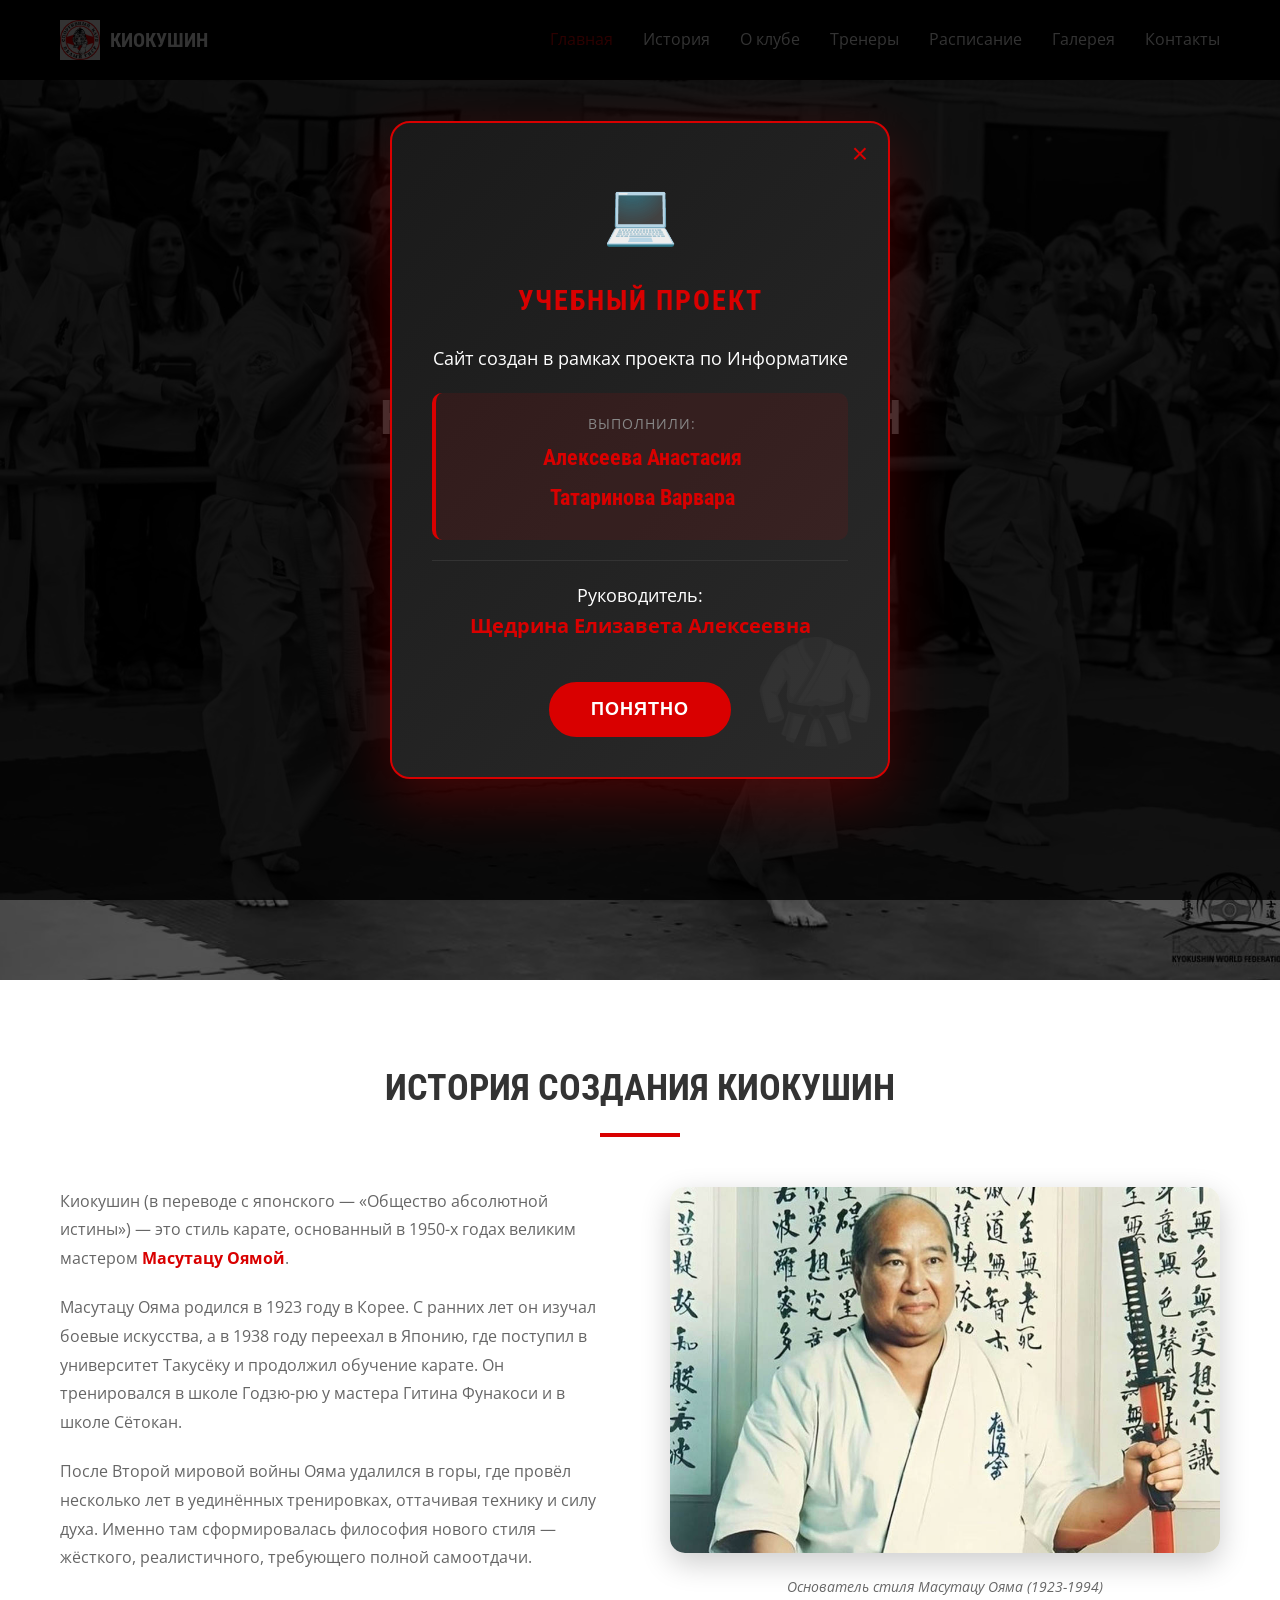
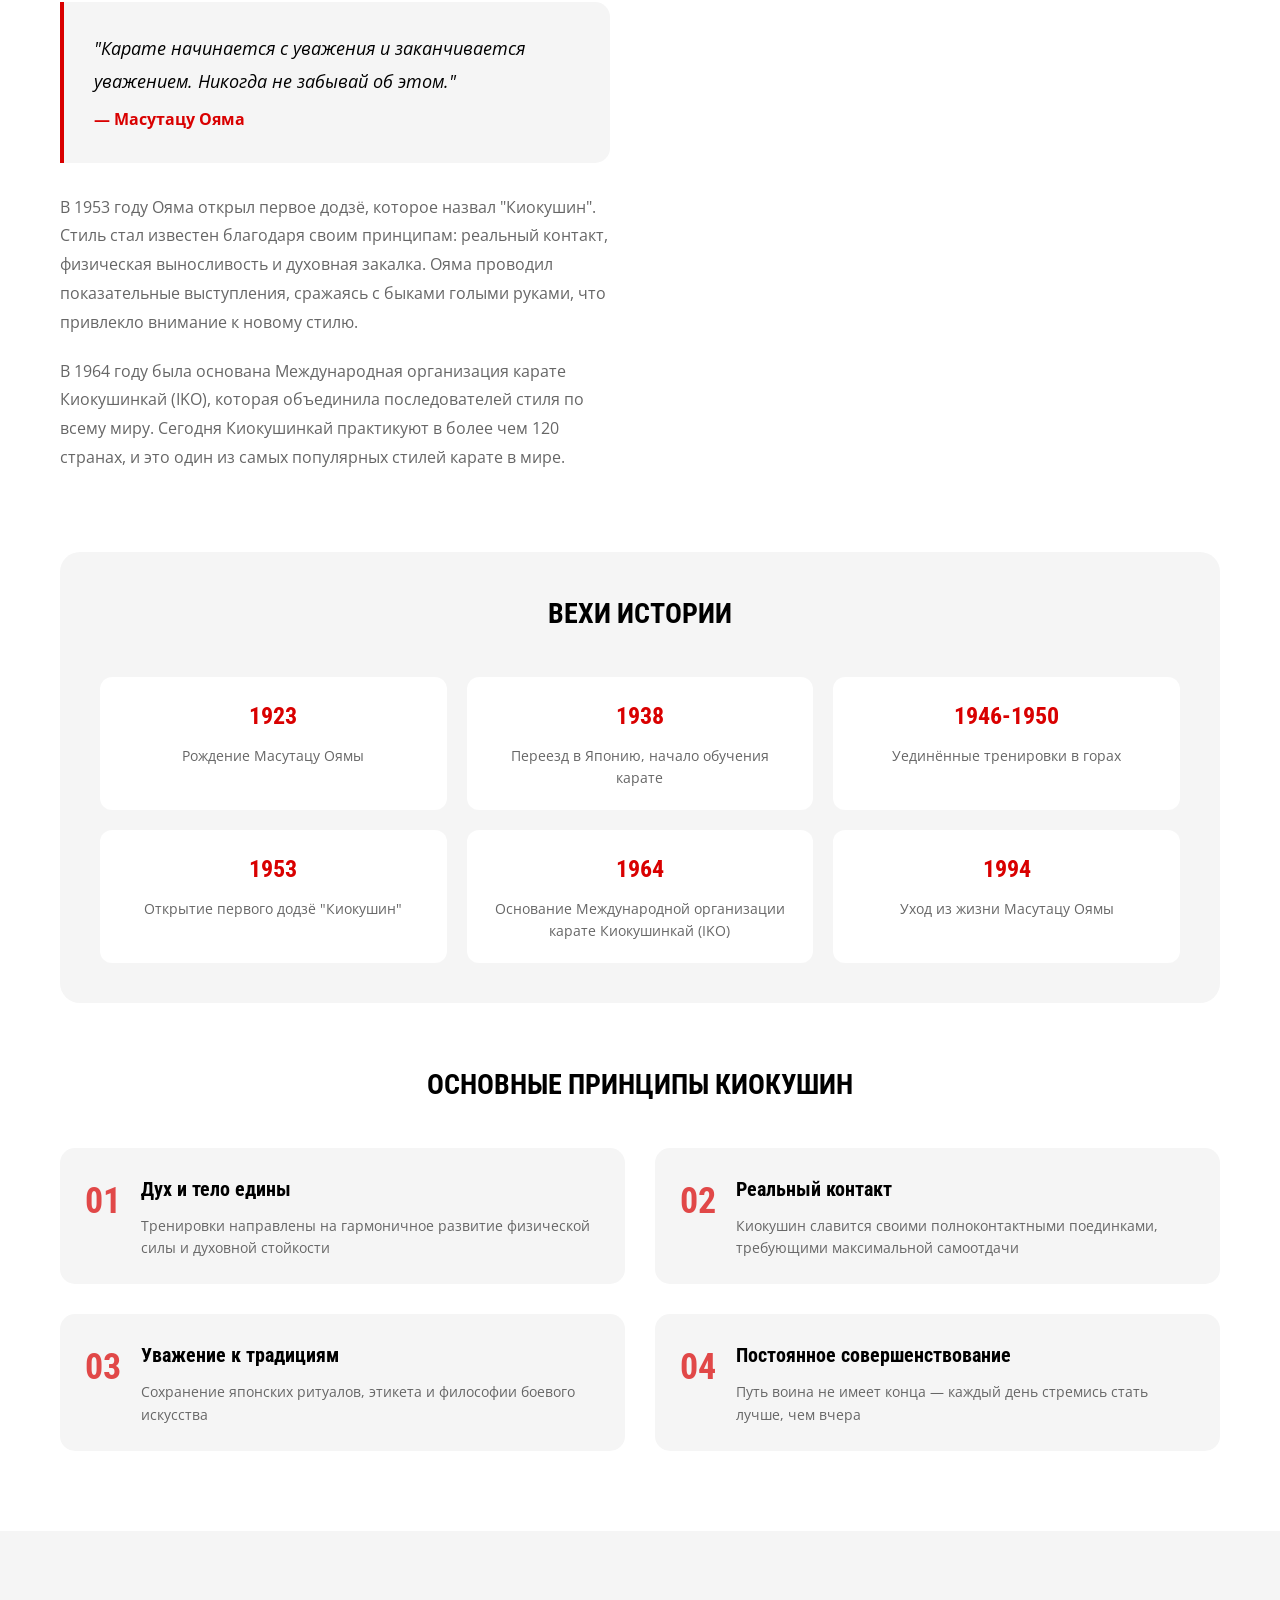
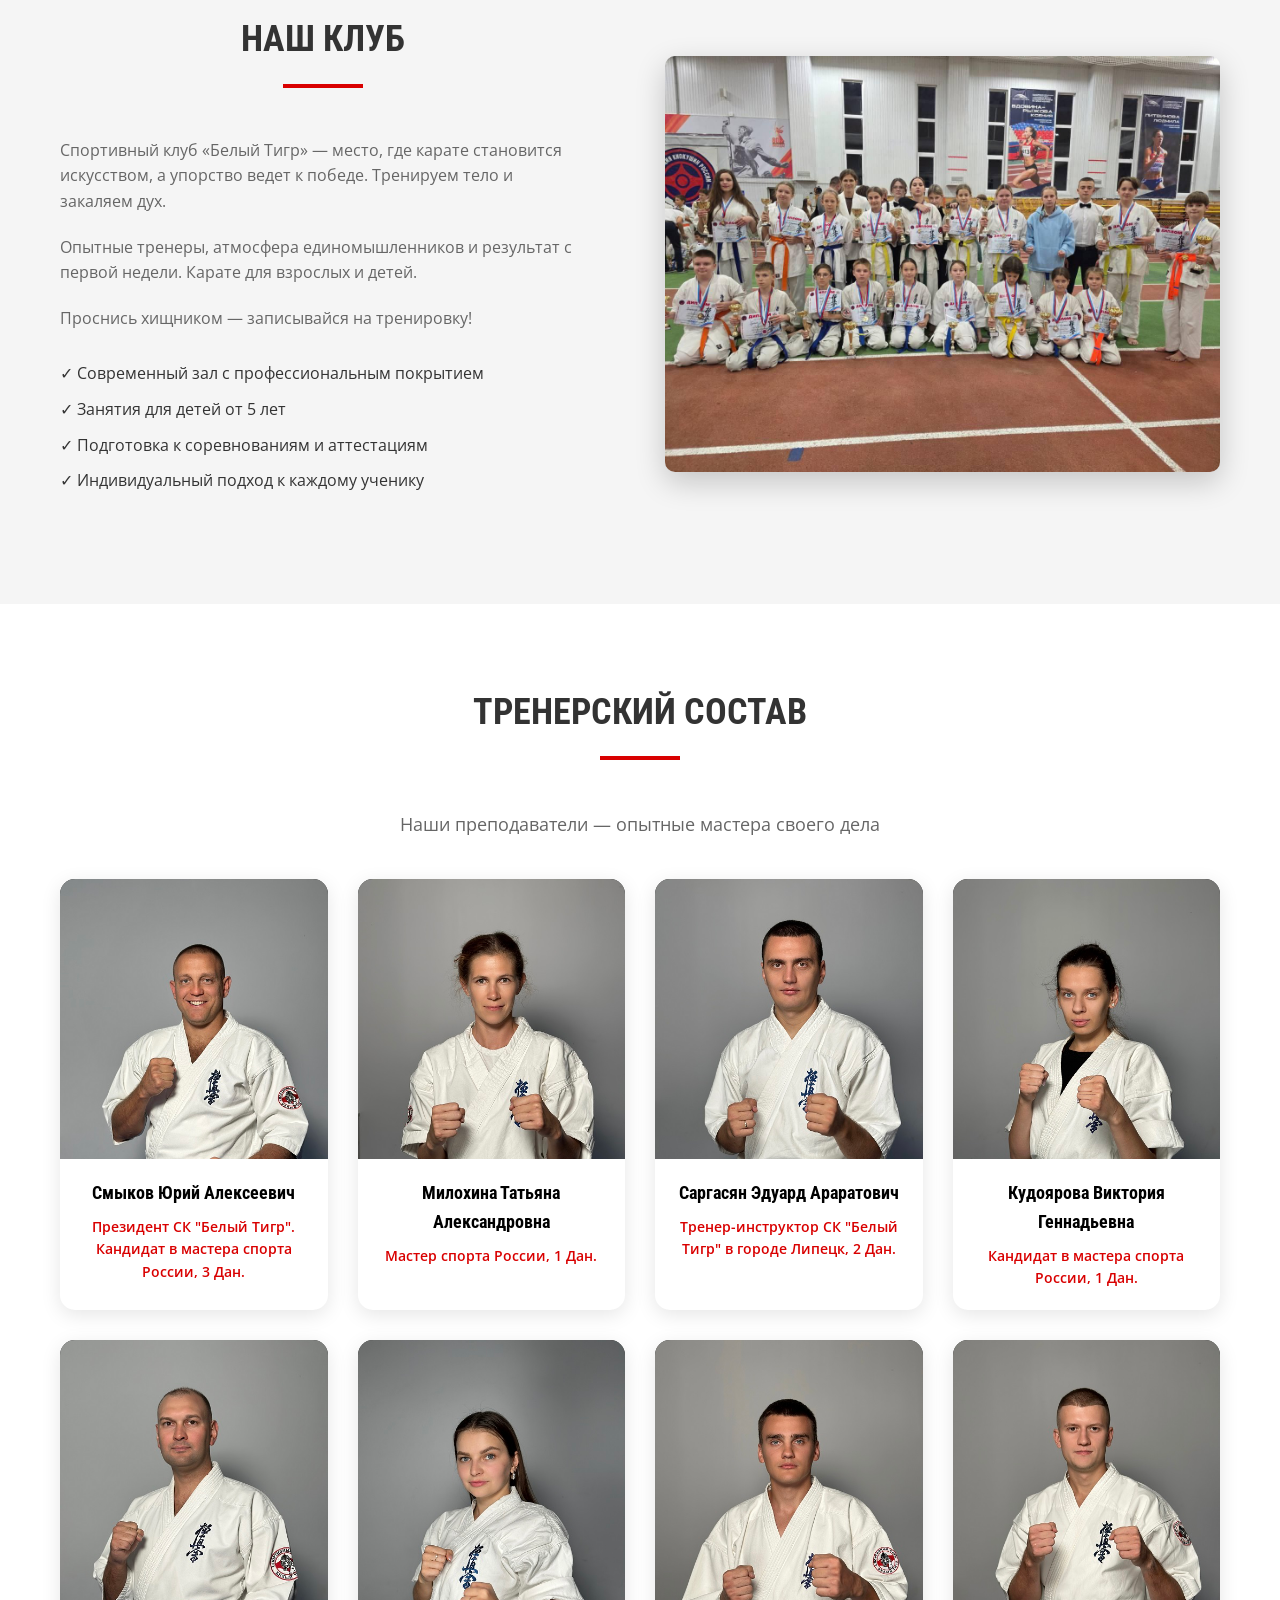
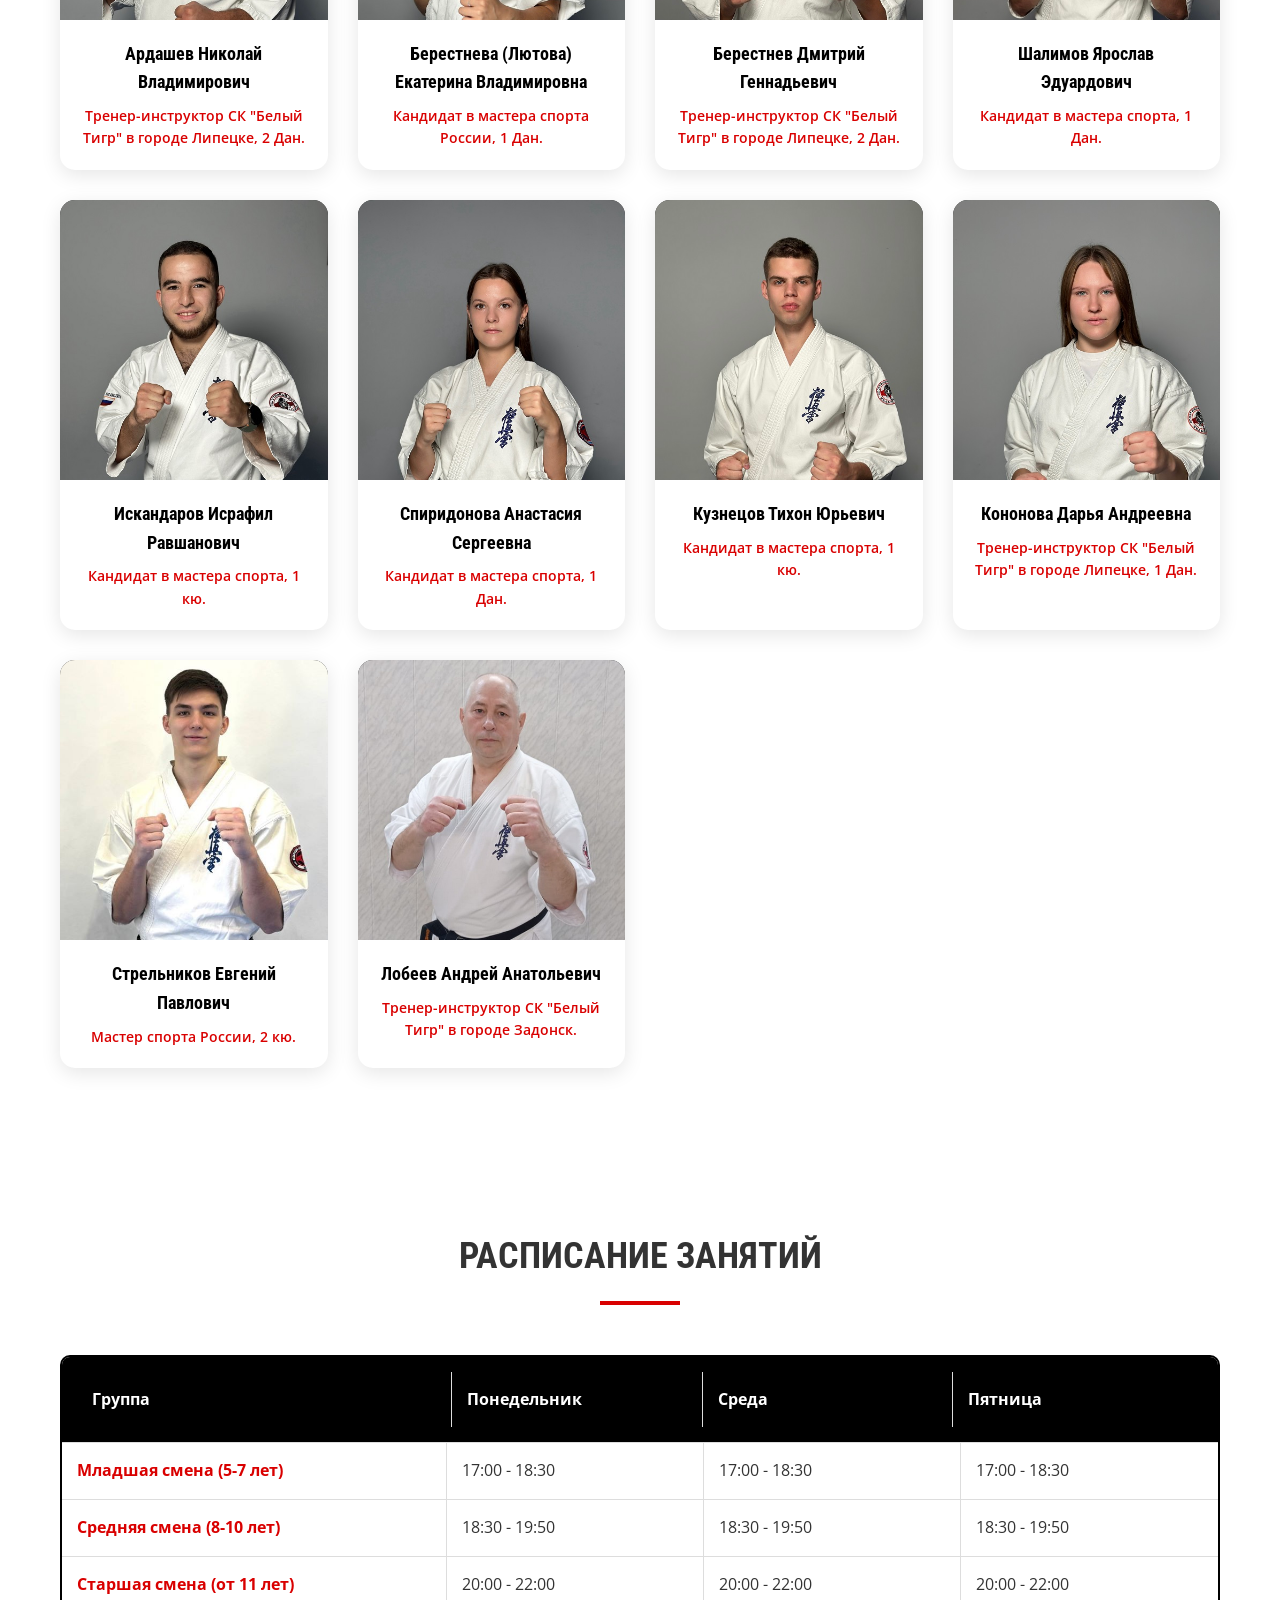
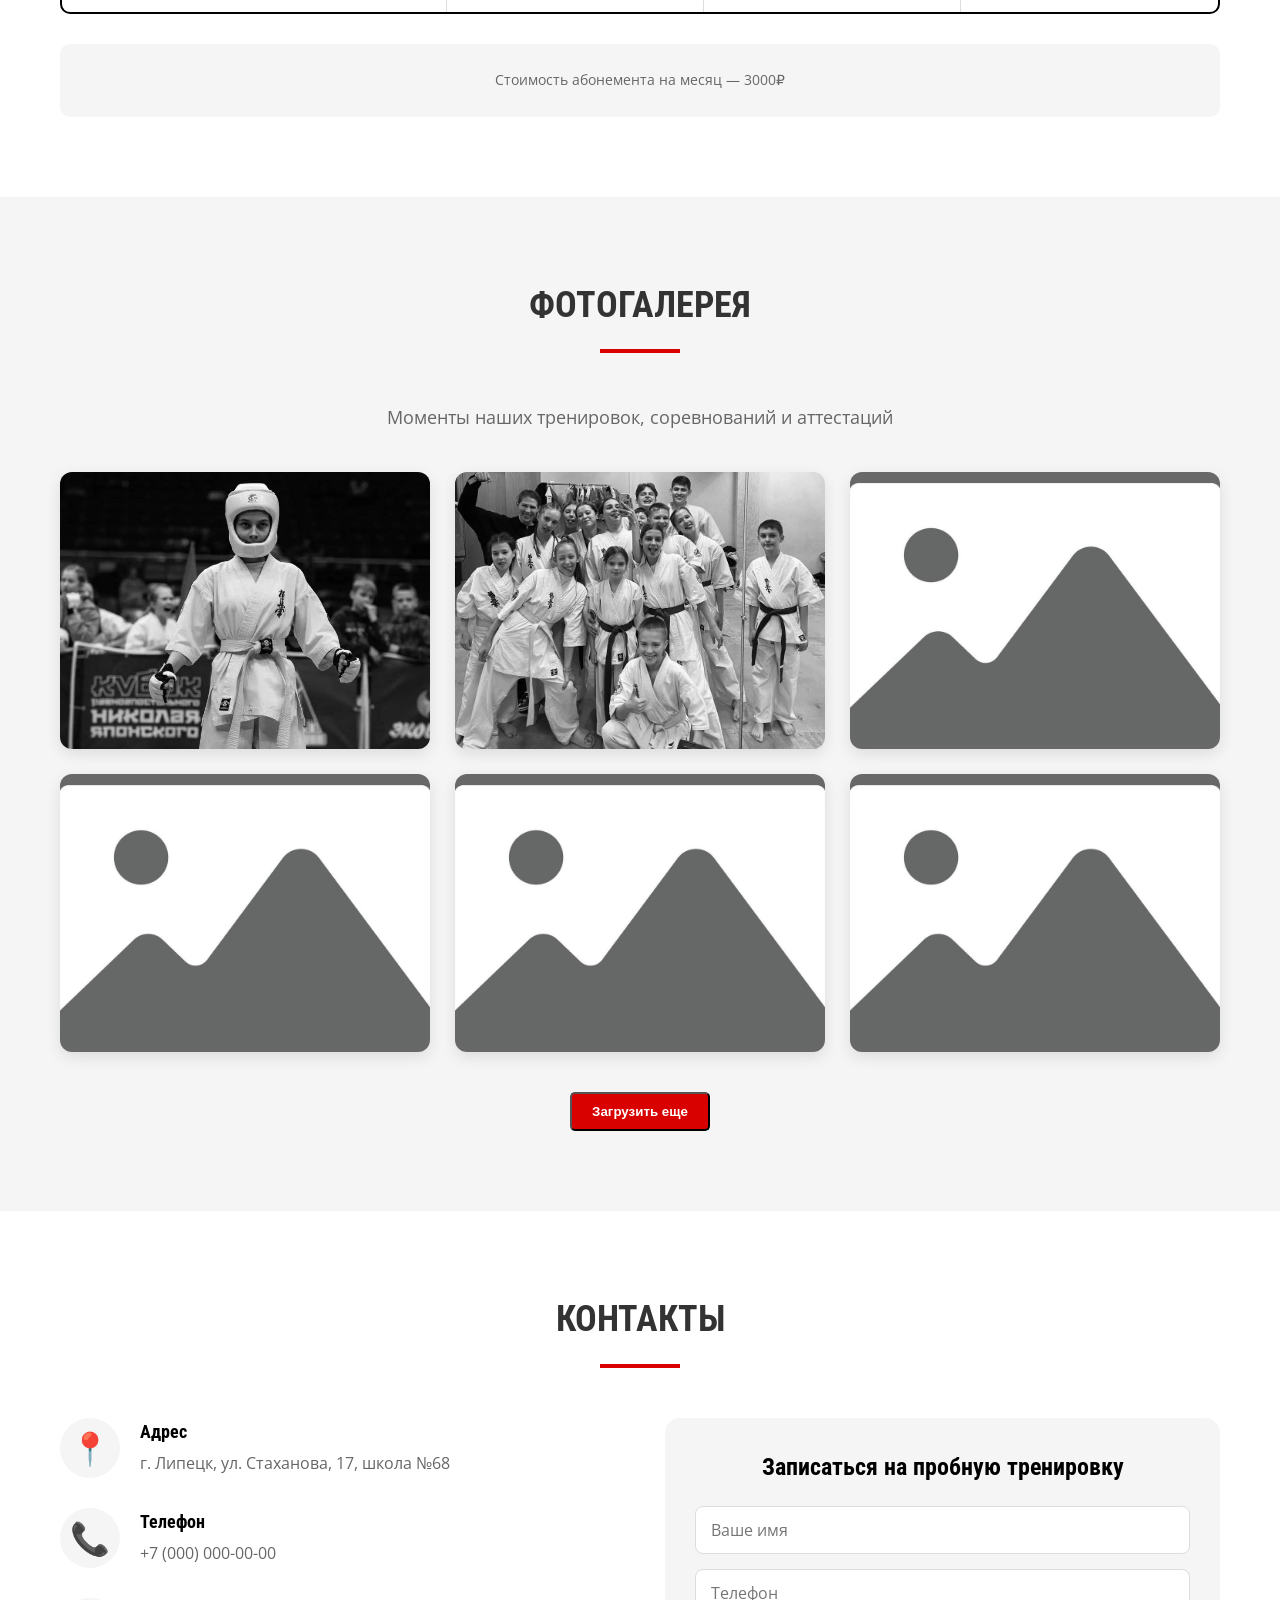
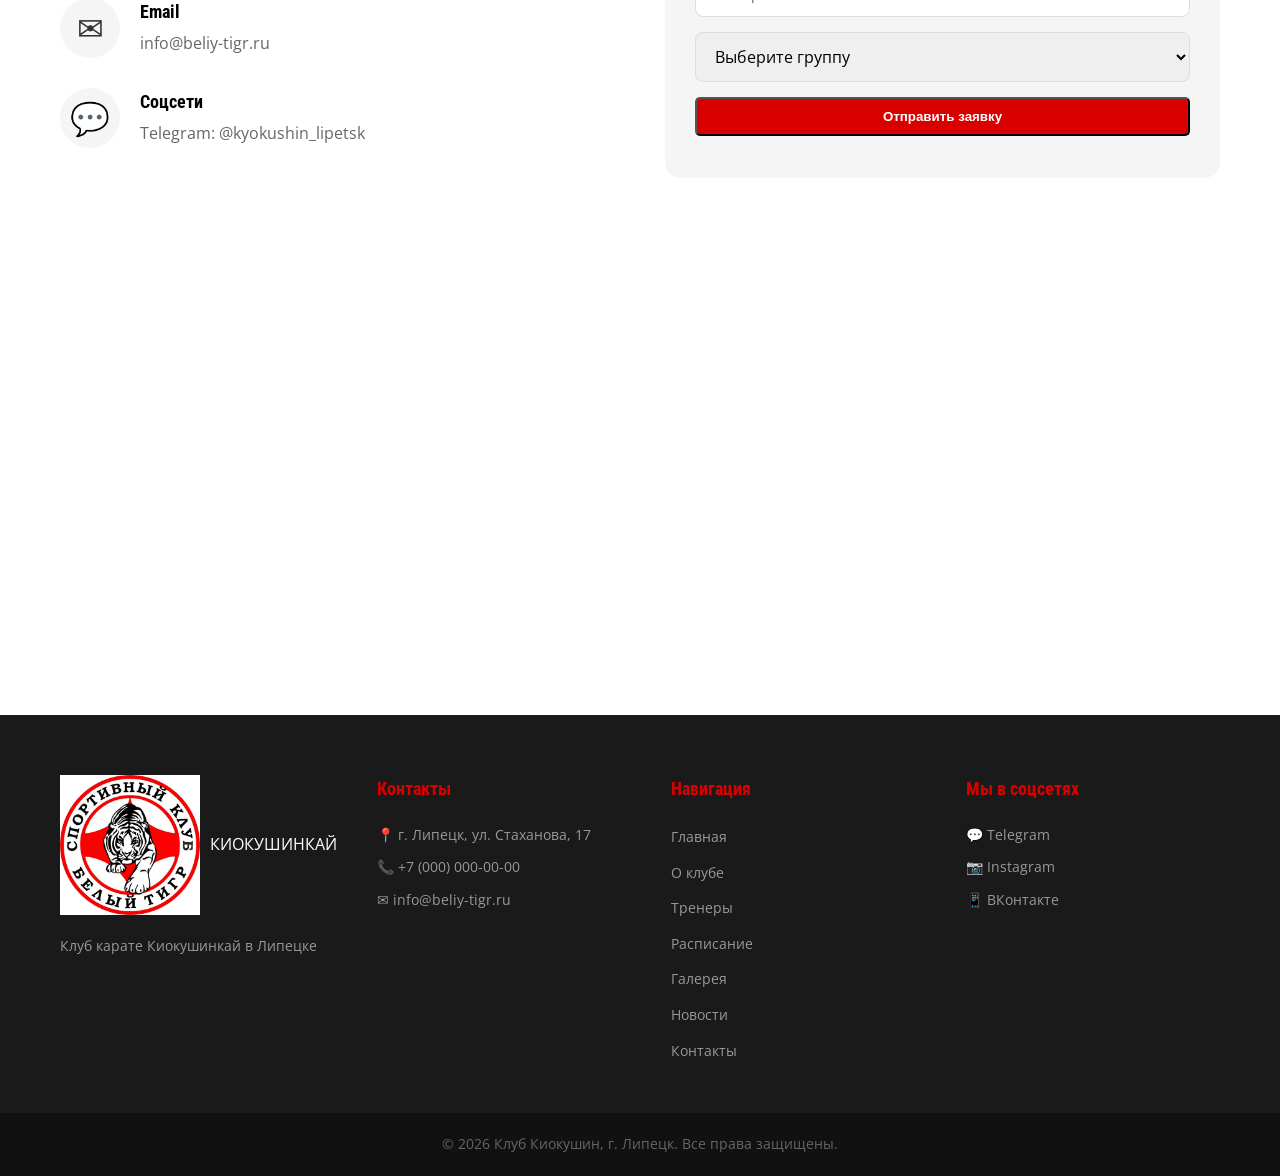
==== commit 5e46e3e8: "Add files via upload" ====
--- a/index.html
+++ b/index.html
@@ -87,7 +87,7 @@
 <section id="home" class="hero">
     <div class="hero-overlay">
         <div class="container hero-content">
-            <h1 class="hero-title">КЛУБ КАРАТЕ КИОКУШИН</h1>
+            <h1 class="hero-title">КЛУБ КАРАТЕ КИОКУШИН<br>"БЕЛЫЙ ТИГР"</h1>
             <p class="hero-subtitle">Воспитываем сильных телом и духом</p>
             <a href="#signup" class="btn btn-red btn-large">ЗАПИСАТЬСЯ НА ПРОБНУЮ ТРЕНИРОВКУ</a>
         </div>
@@ -583,7 +583,7 @@
             </div>
         </div>
         <div class="map">
-            <iframe src="https://yandex.ru/map-widget/v1/?um=constructor%3A123456789&source=constructor" width="100%" height="400" frameborder="0"></iframe>
+            <iframe src="https://yandex.ru/map-widget/v1/?um=constructor%3A5857a4d62a5ae83fb4cd34ecb75a168c4b62b1e71c95bc0693b73197c5a8537d&amp;source=constructor" width="100%" height="400" frameborder="0"></iframe>
         </div>
     </div>
 </section>
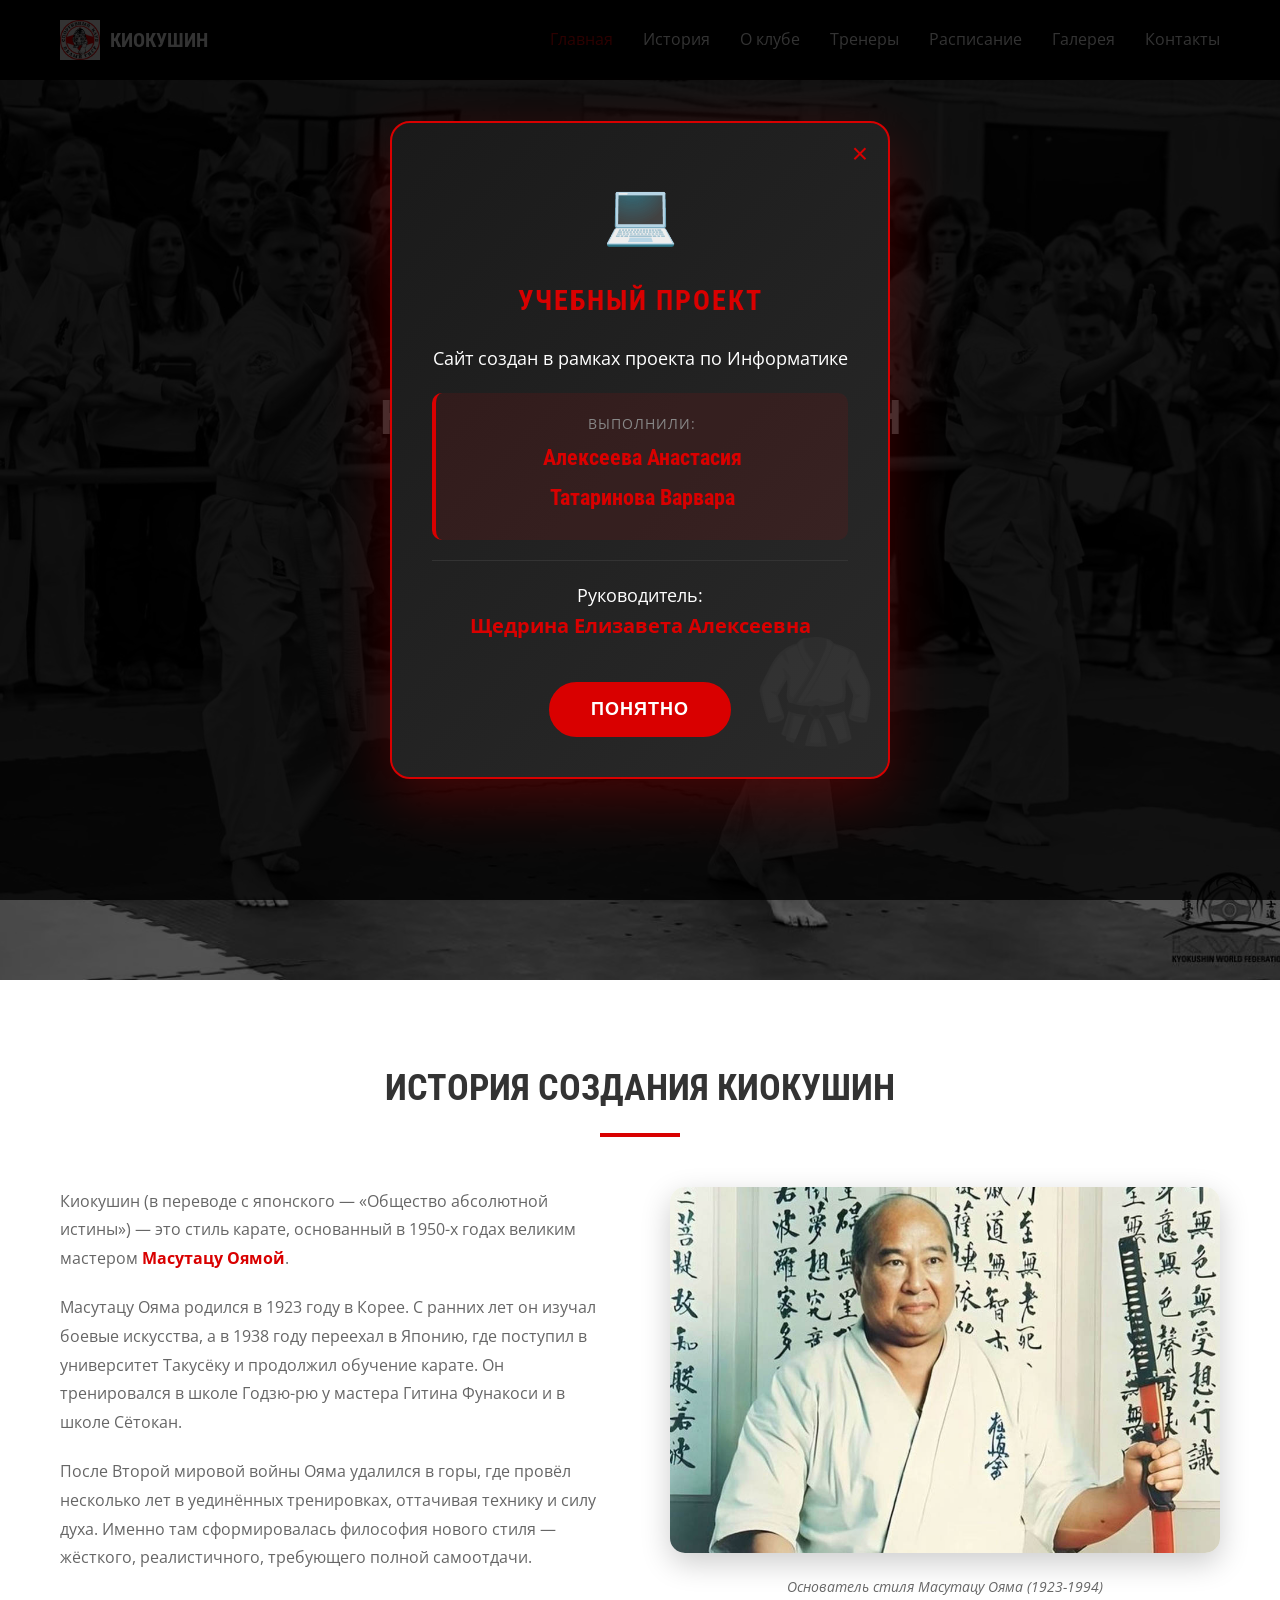
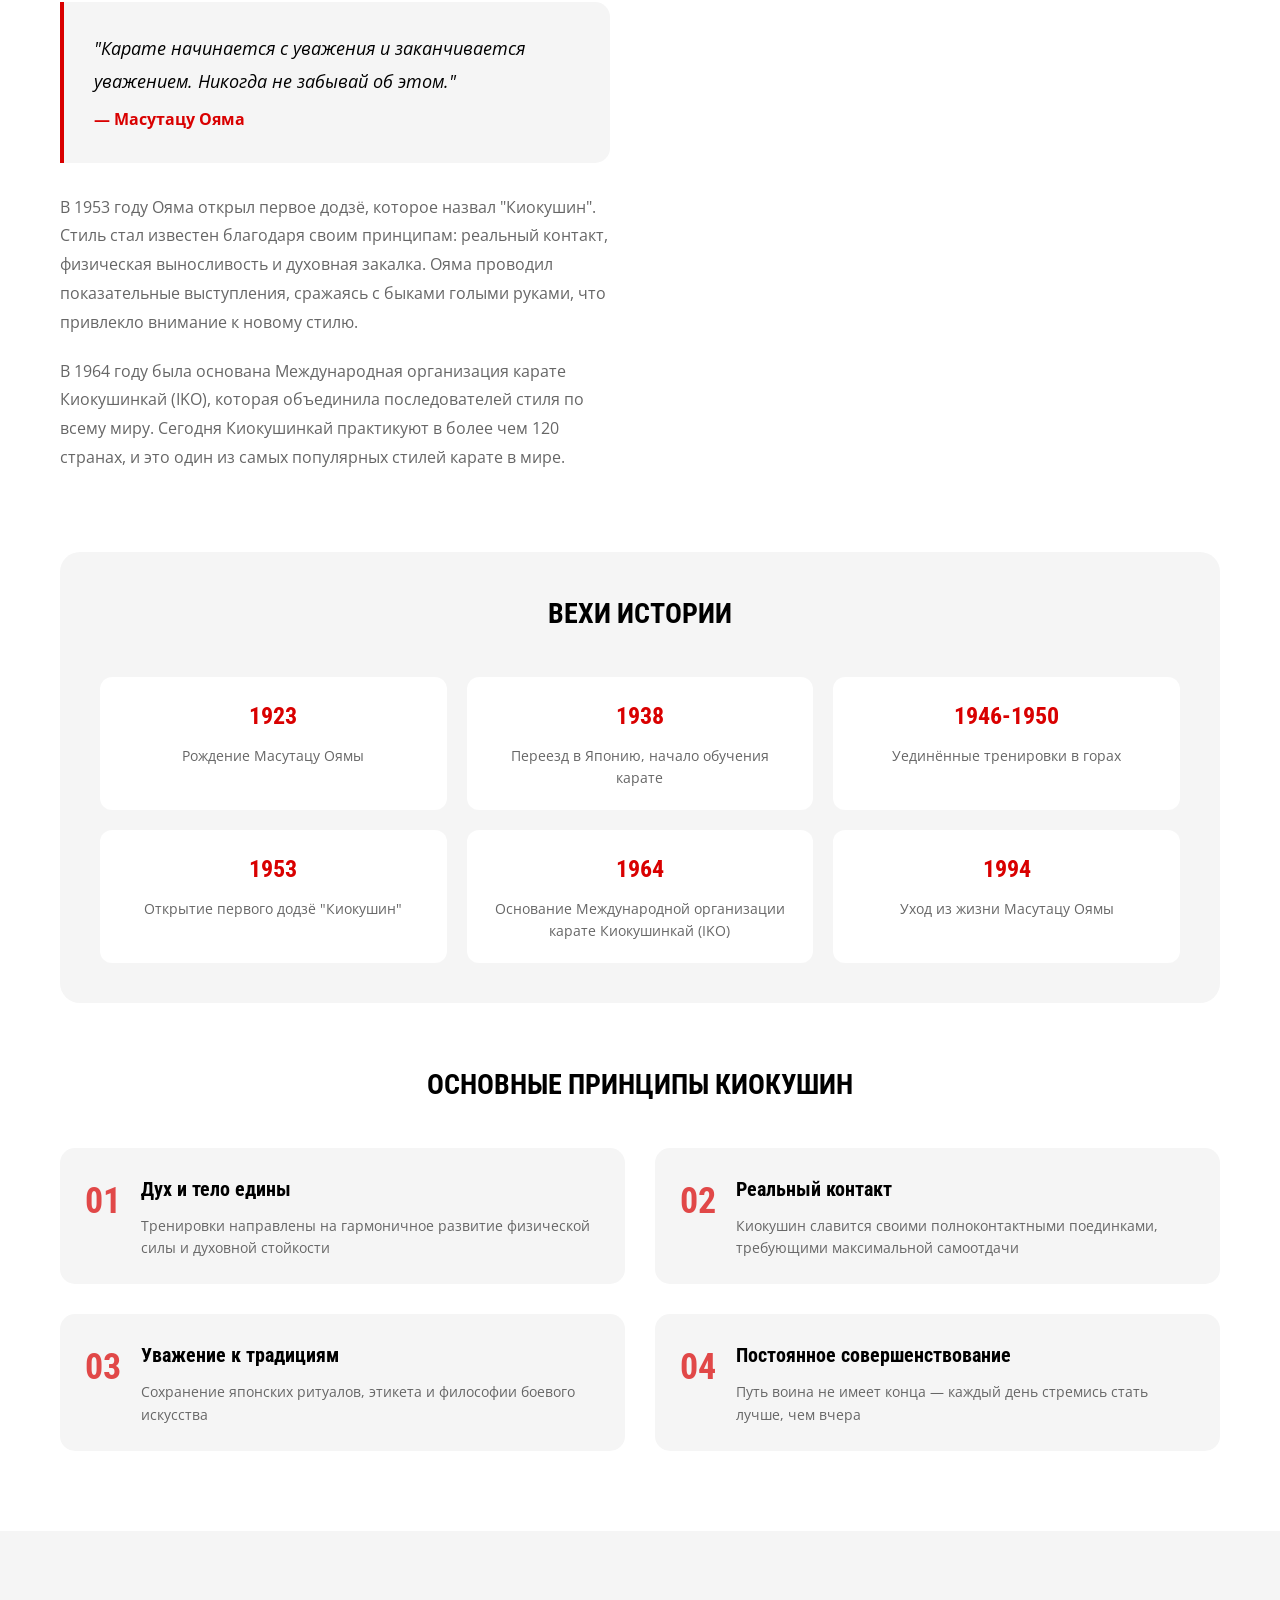
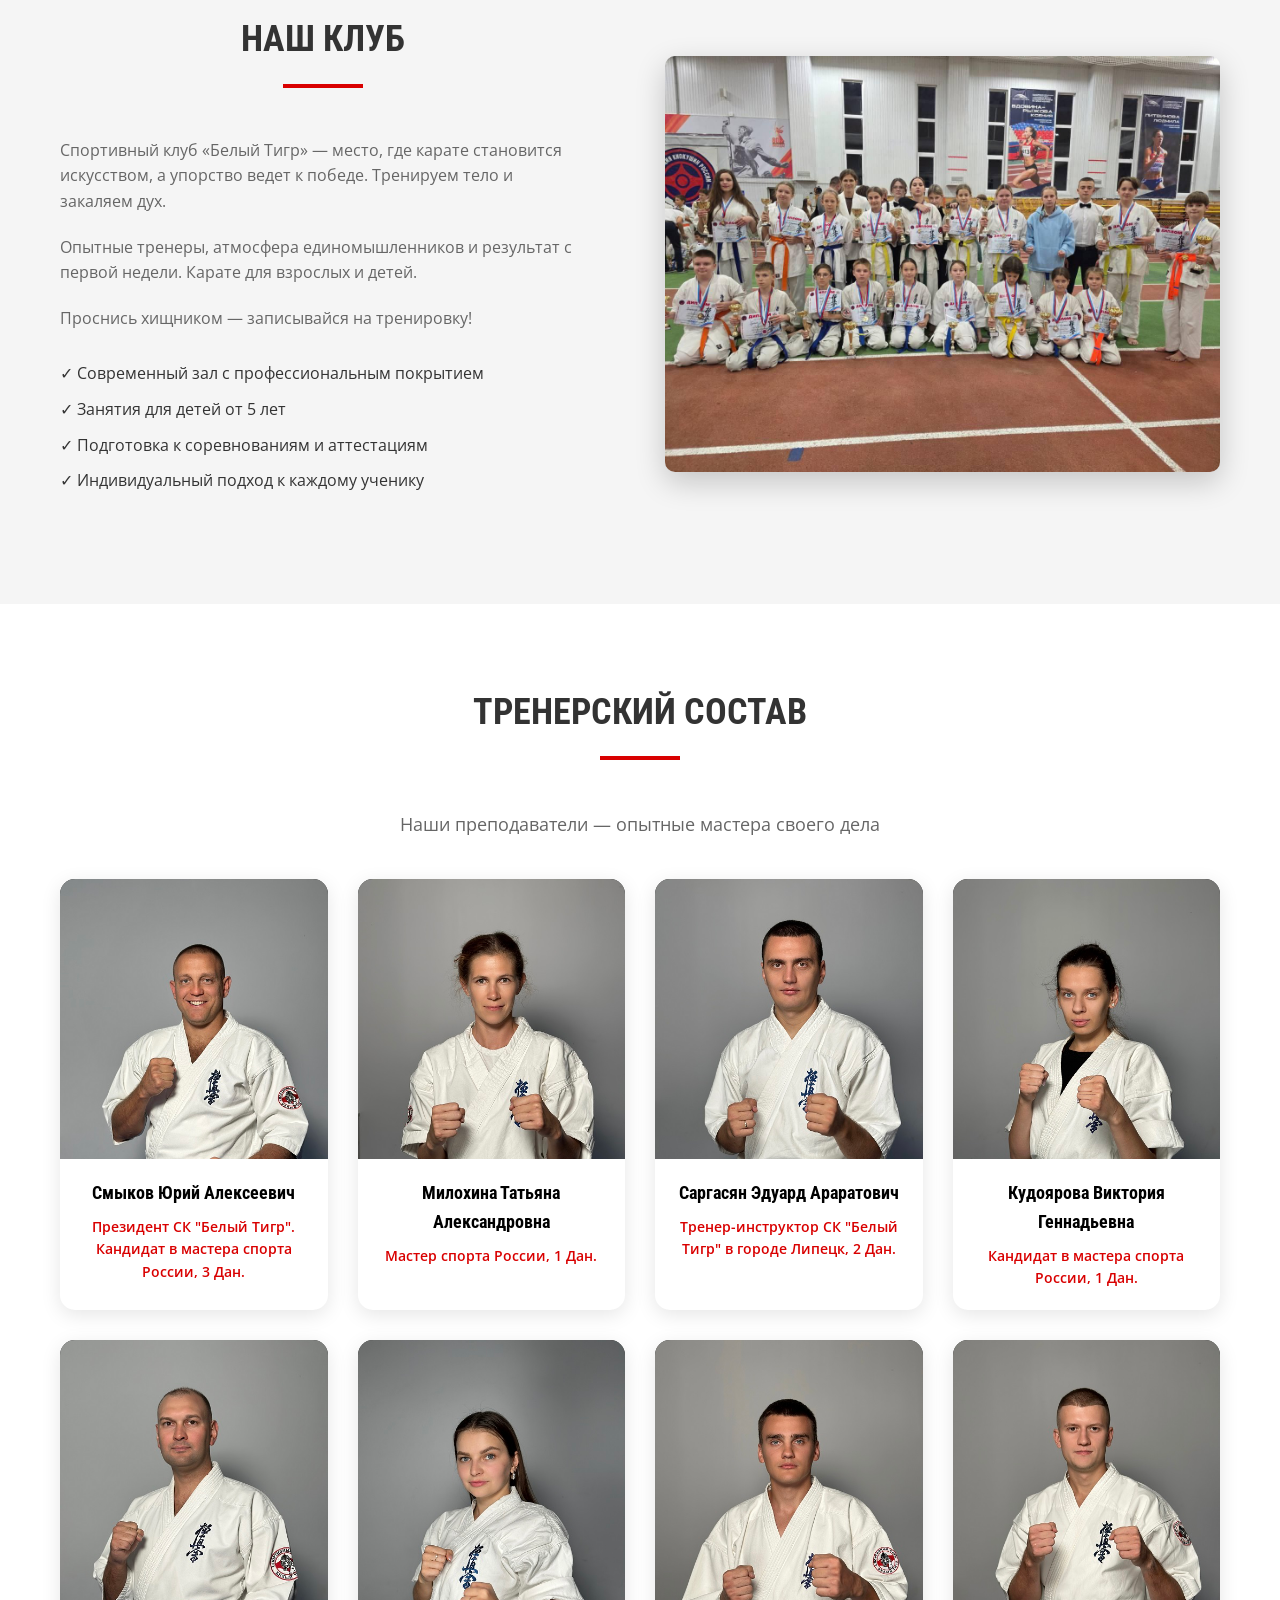
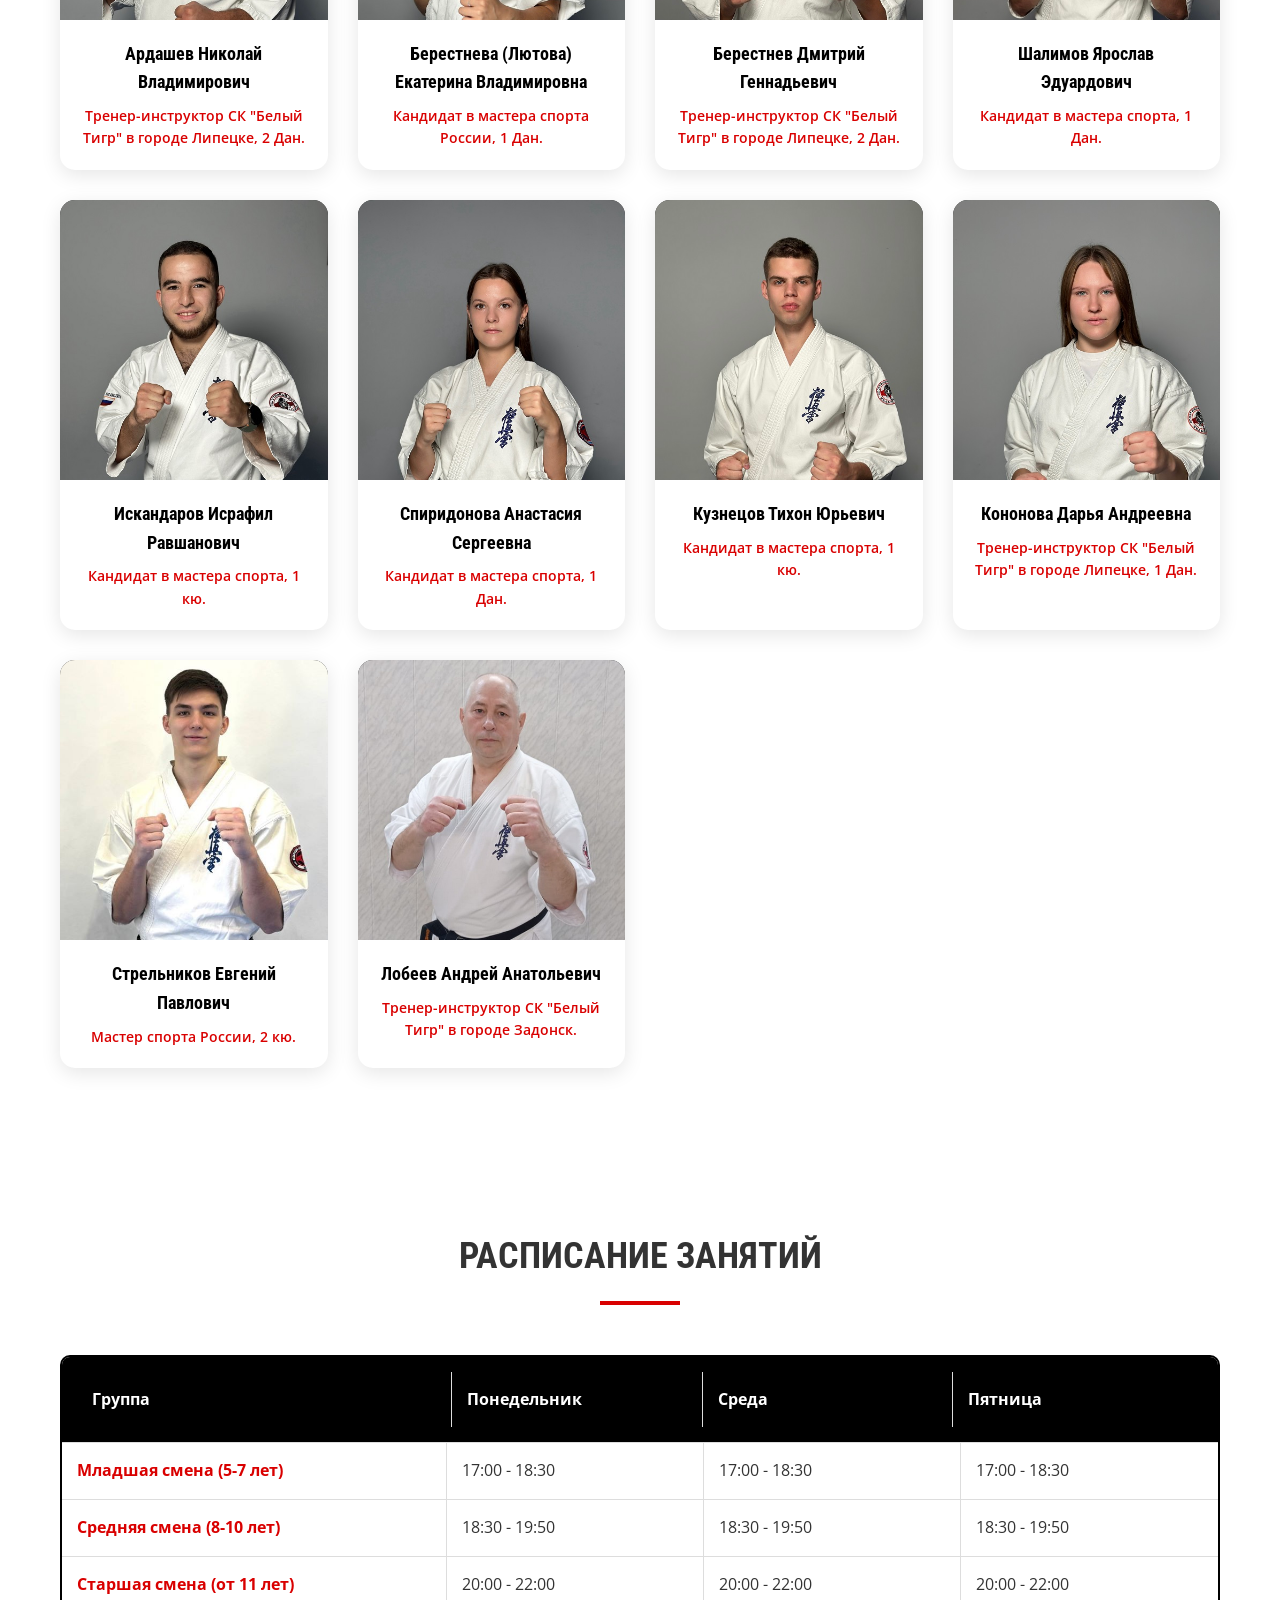
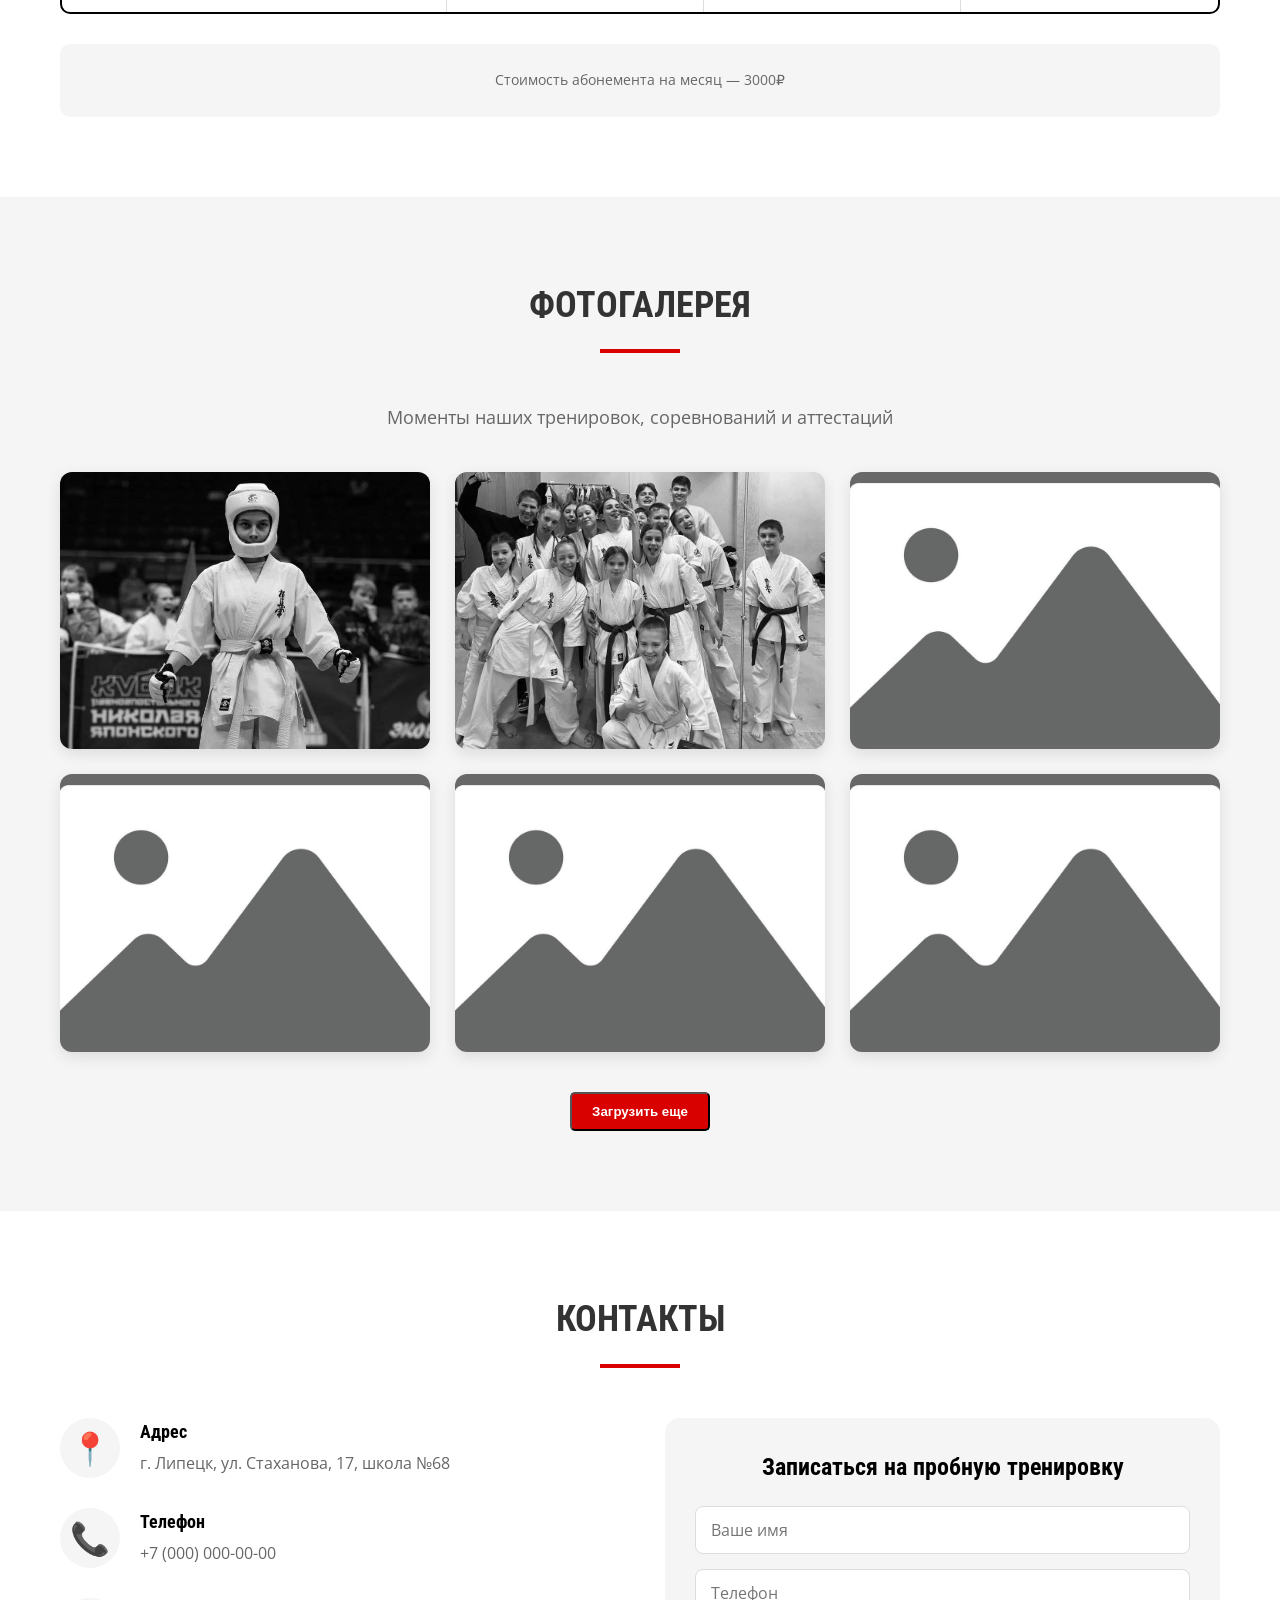
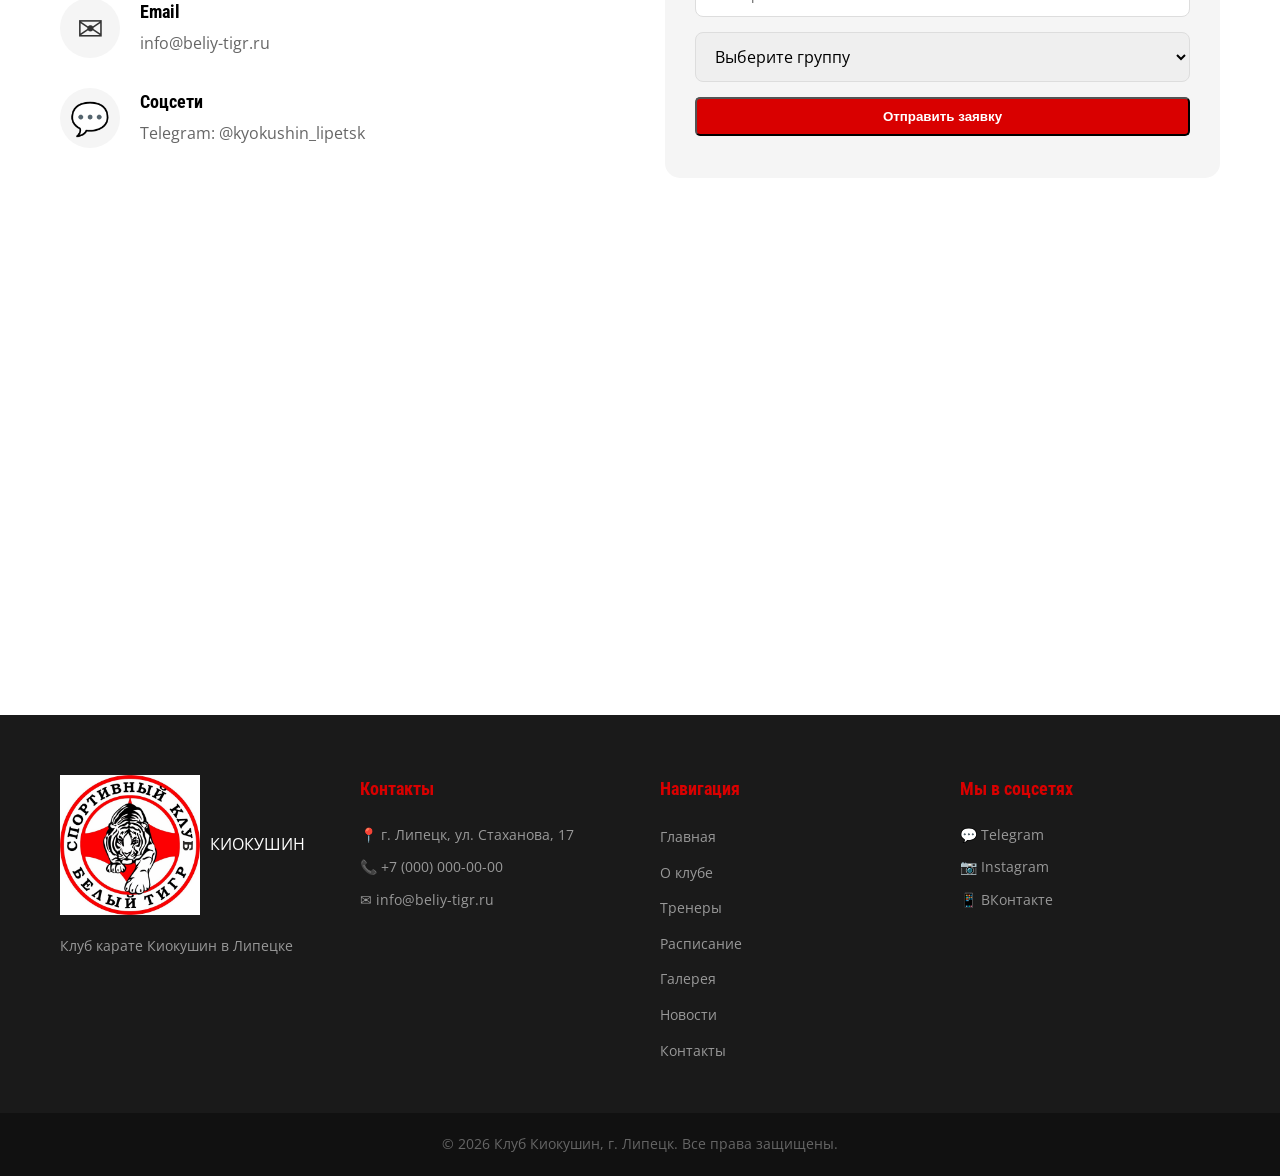
==== commit f1eb09f8: "Add files via upload" ====
--- a/index.html
+++ b/index.html
@@ -594,9 +594,9 @@
         <div class="footer-col">
             <div class="footer-logo">
                 <img src="logo.jpg" alt="Логотип" class="footer-logo-img">
-                <span>КИОКУШИНКАЙ</span>
-            </div>
-            <p class="footer-text">Клуб карате Киокушинкай в Липецке</p>
+                <span>КИОКУШИН</span>
+            </div>
+            <p class="footer-text">Клуб карате Киокушин в Липецке</p>
         </div>
         <div class="footer-col">
             <h4>Контакты</h4>
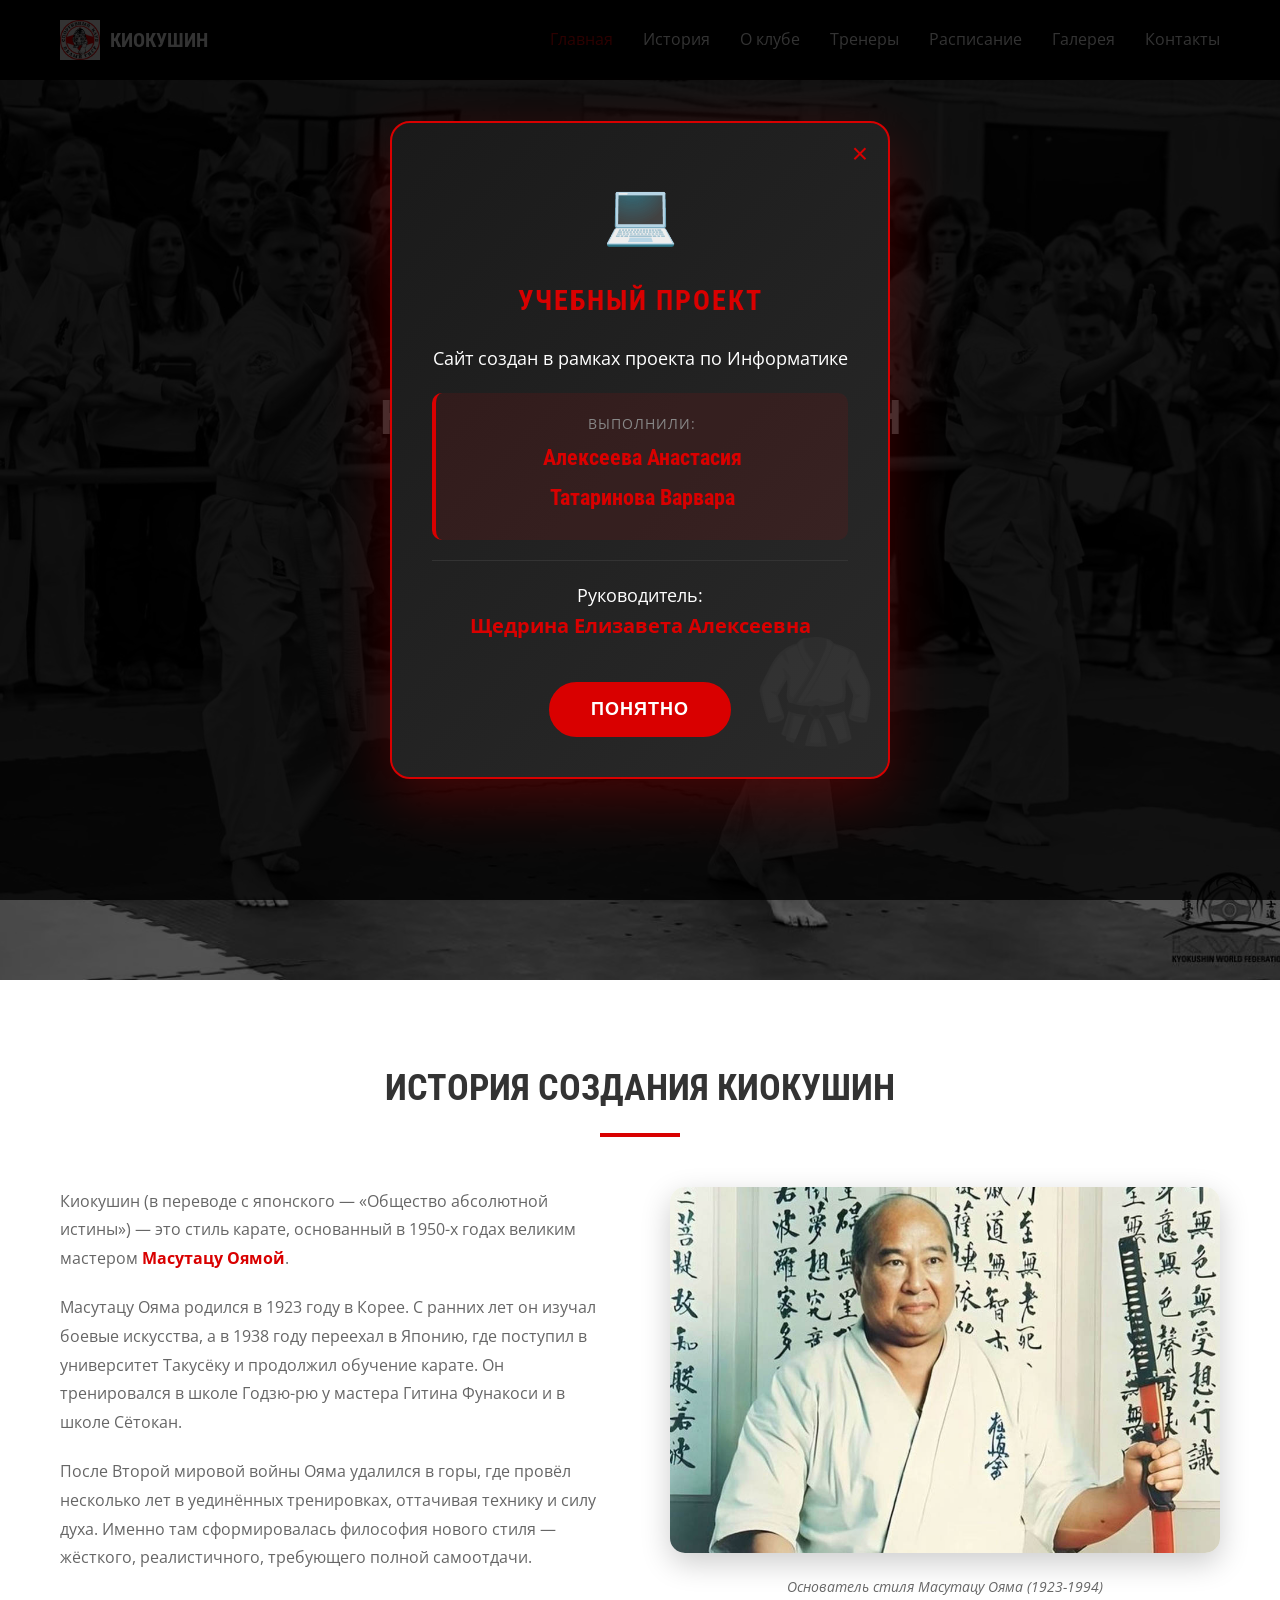
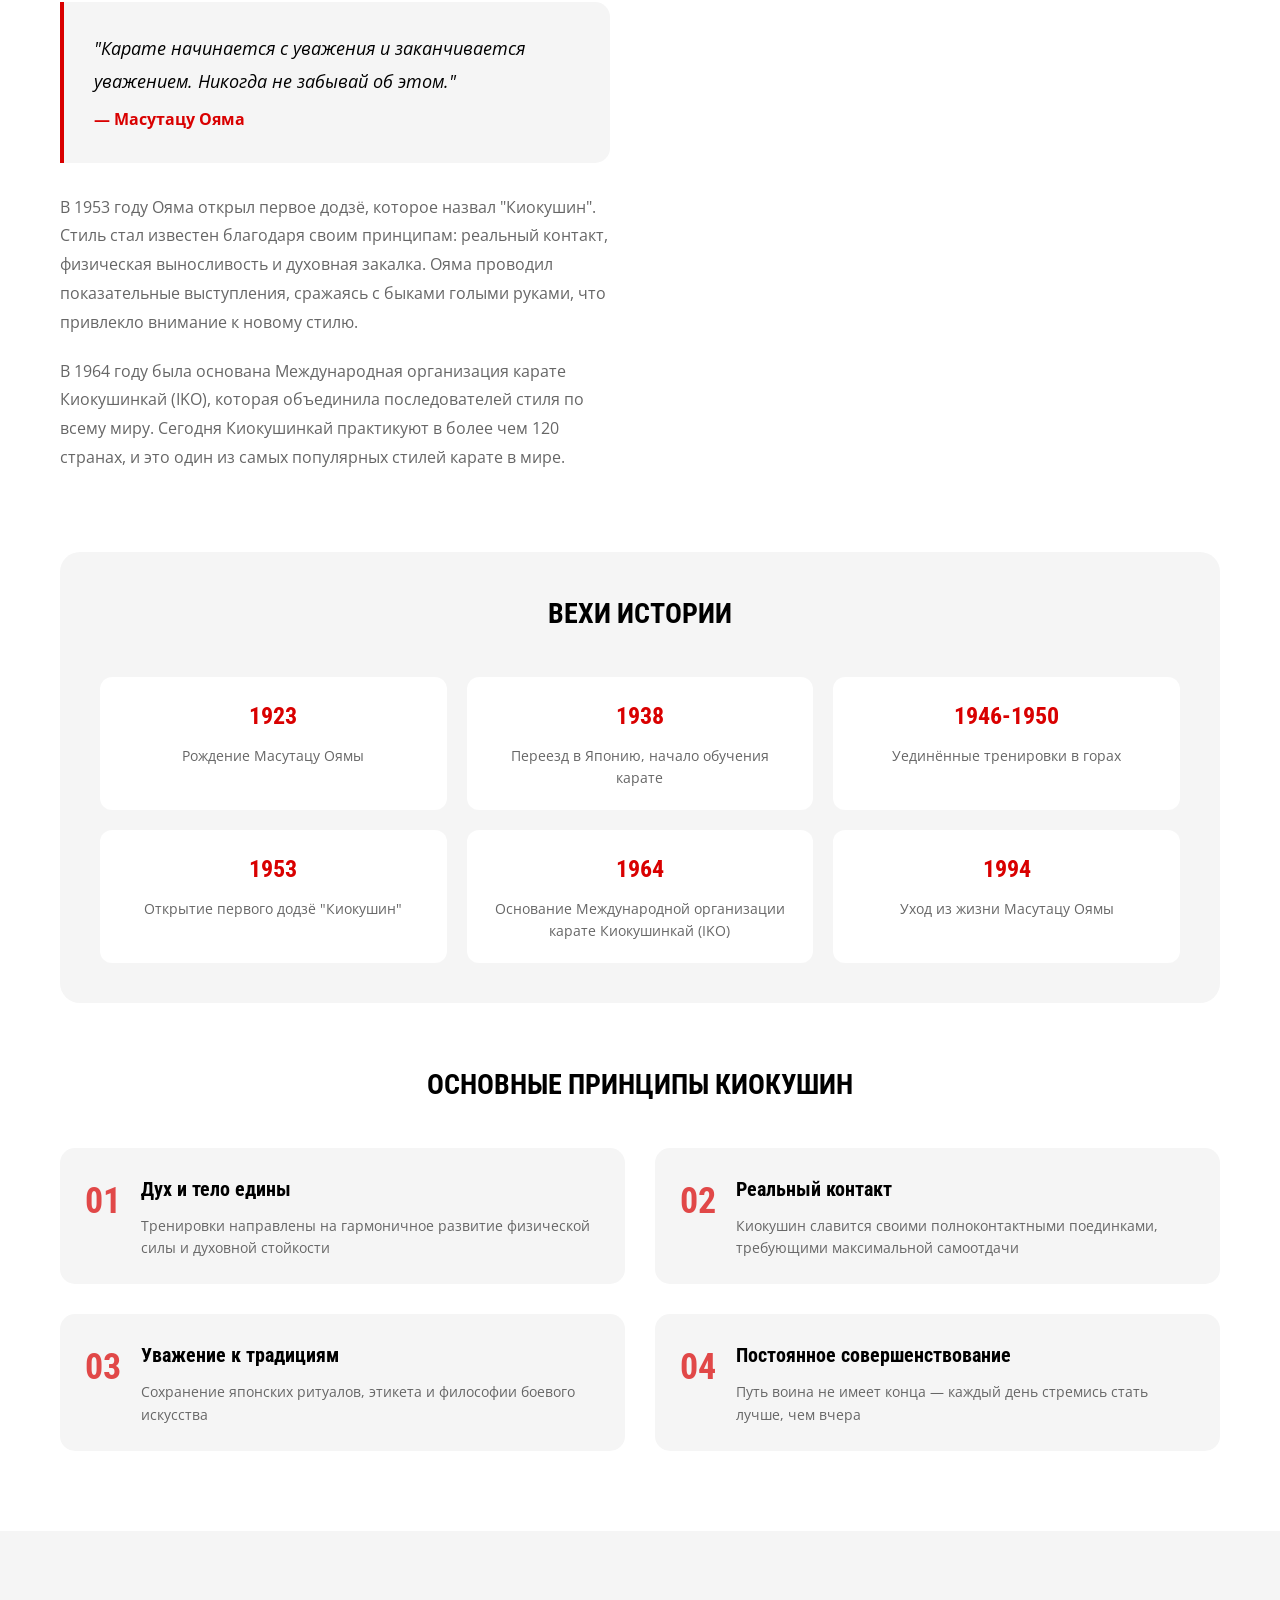
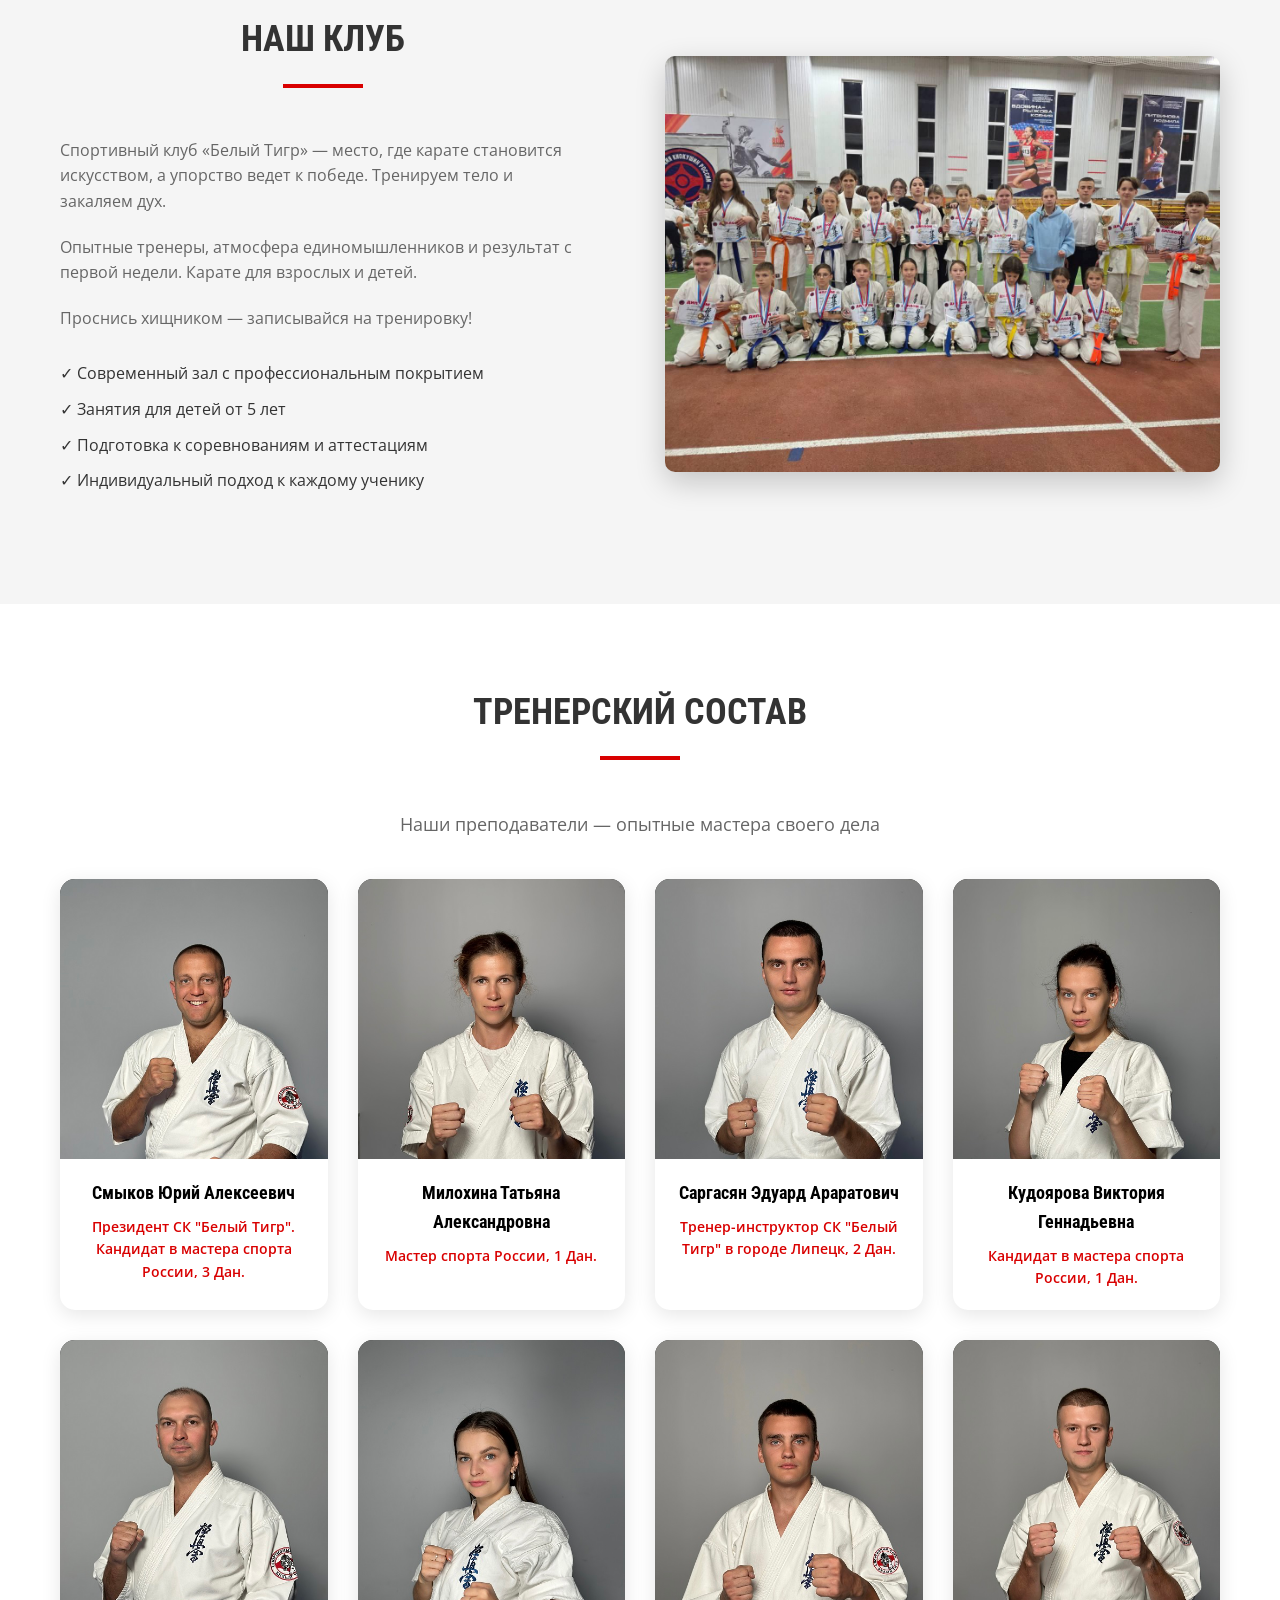
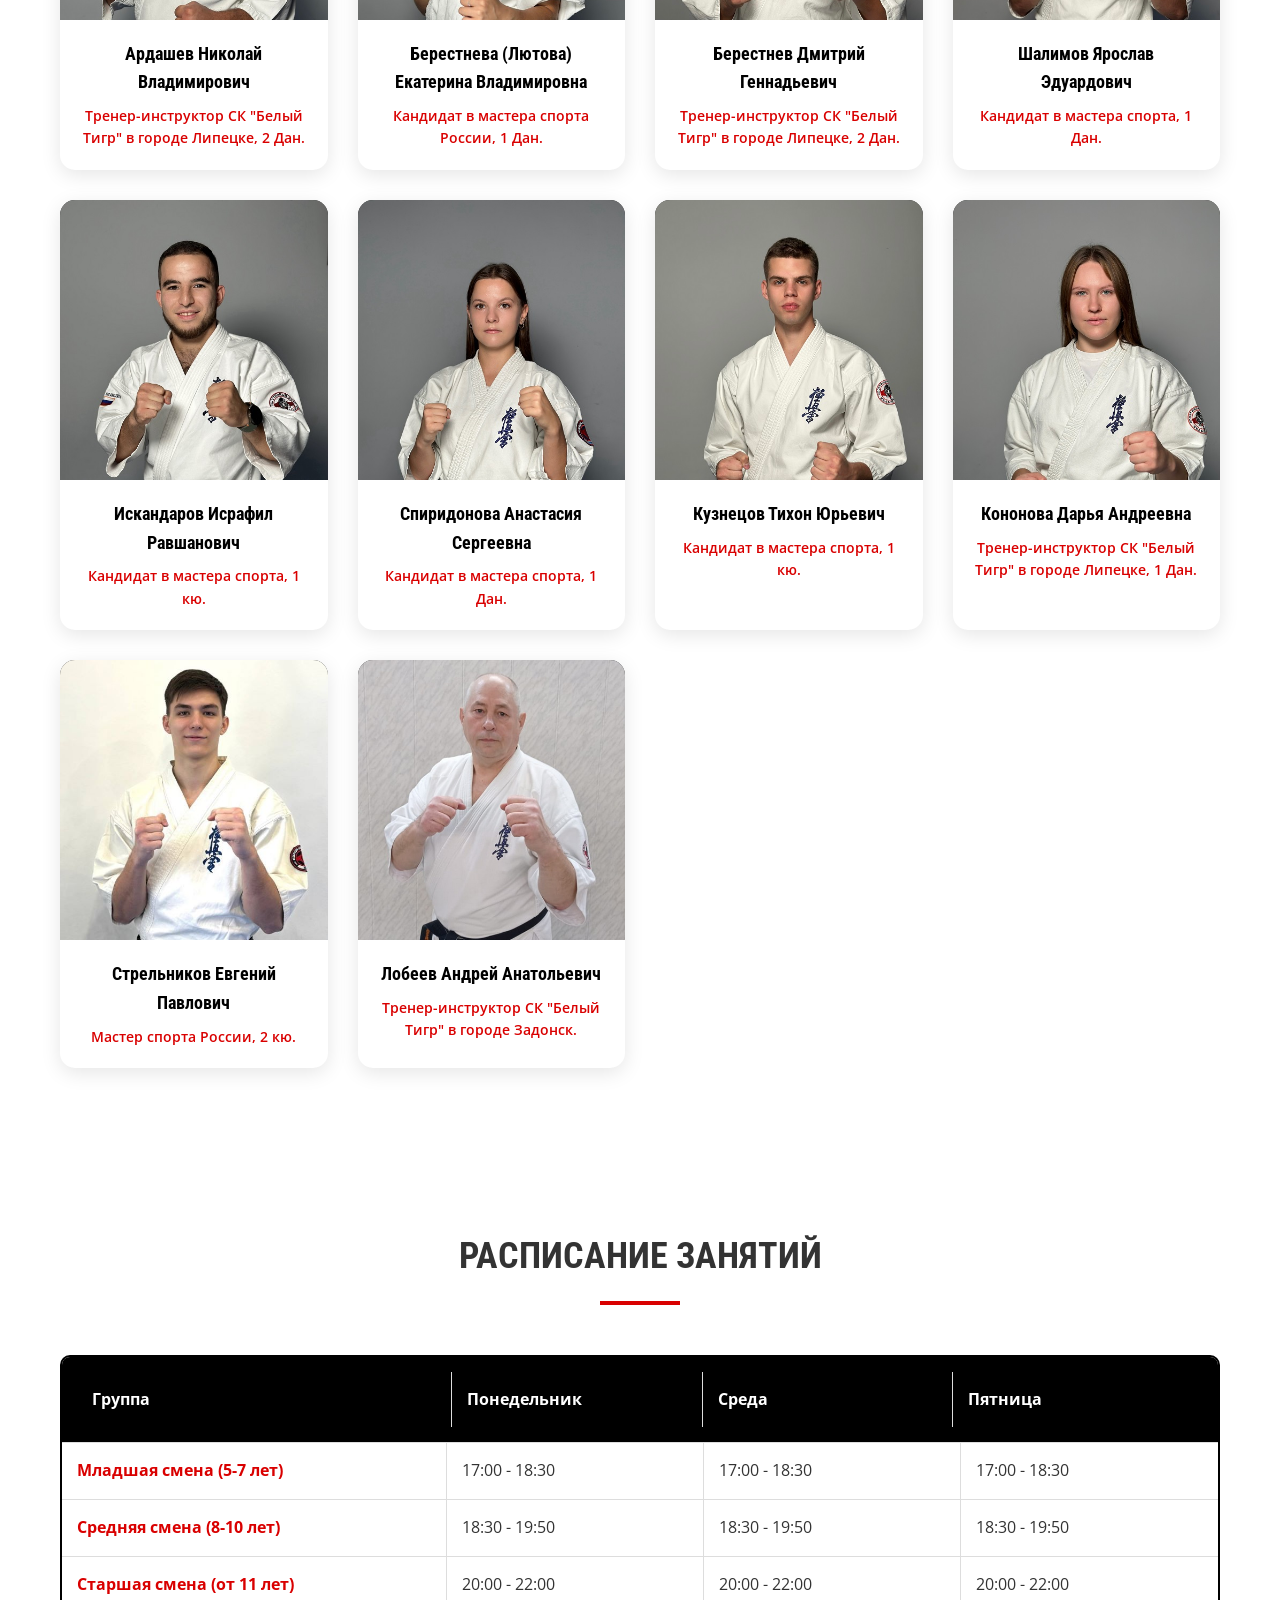
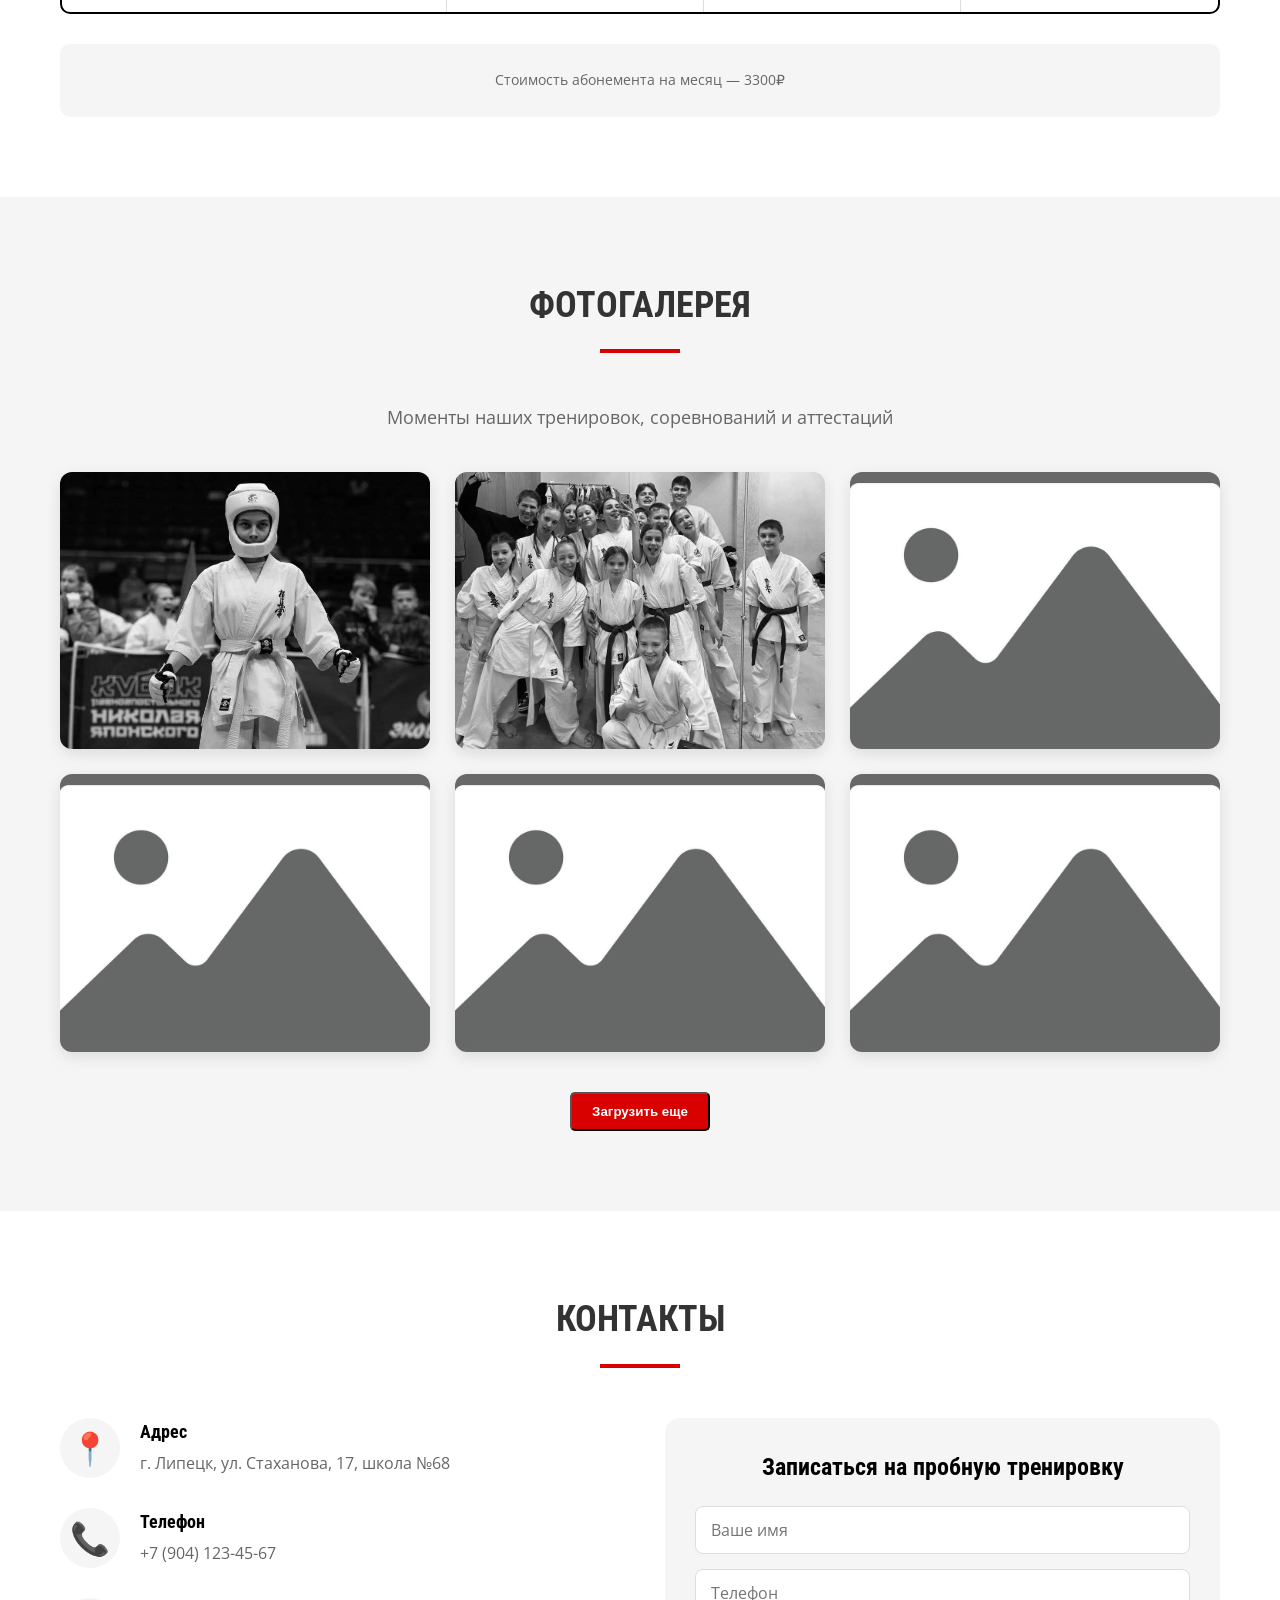
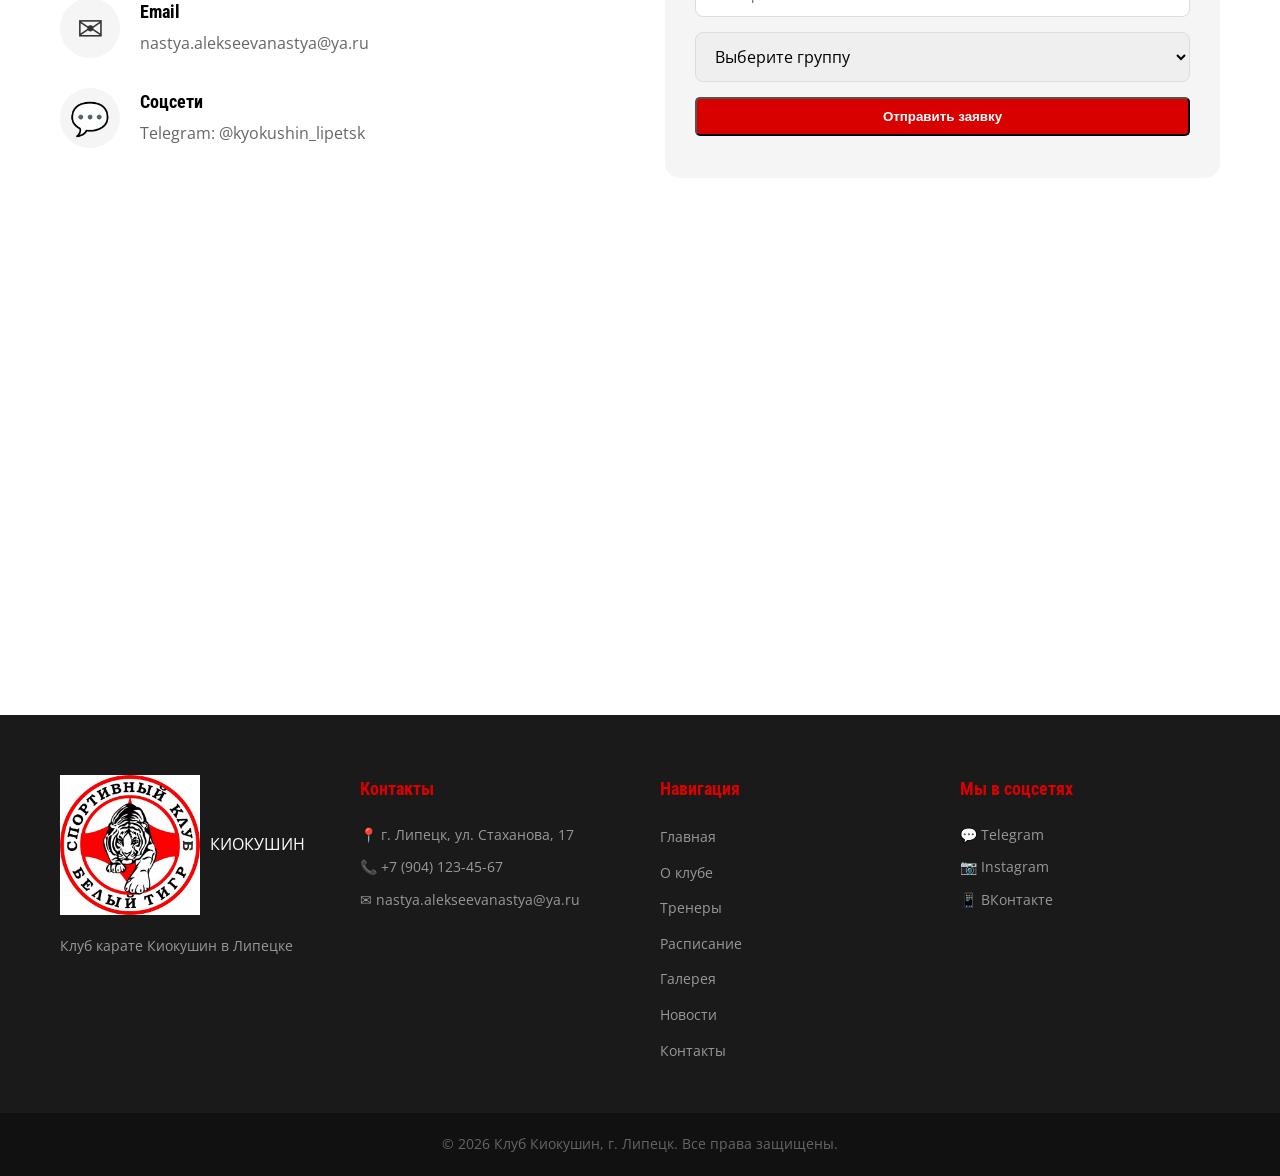
==== commit 1283e173: "Add files via upload" ====
--- a/index.html
+++ b/index.html
@@ -501,7 +501,7 @@
         </div>
        
         <div class="schedule-note">
-            <p>Стоимость абонемента на месяц — 3000₽</p>
+            <p>Стоимость абонемента на месяц — 3300₽</p>
         </div>
     </div>
 </section>
@@ -548,14 +548,14 @@
                     <div class="contact-icon">📞</div>
                     <div>
                         <h3>Телефон</h3>
-                        <p>+7 (000) 000-00-00</p>
+                        <p>+7 (904) 123-45-67</p>
                     </div>
                 </div>
                 <div class="contact-item">
                     <div class="contact-icon">✉</div>
                     <div>
                         <h3>Email</h3>
-                        <p>info@beliy-tigr.ru</p>
+                        <p>nastya.alekseevanastya@ya.ru</p>
                     </div>
                 </div>
                 <div class="contact-item">
@@ -601,8 +601,8 @@
         <div class="footer-col">
             <h4>Контакты</h4>
             <p>📍 г. Липецк, ул. Стаханова, 17</p>
-            <p>📞 +7 (000) 000-00-00</p>
-            <p>✉ info@beliy-tigr.ru</p>
+            <p>📞 +7 (904) 123-45-67</p>
+            <p>✉ nastya.alekseevanastya@ya.ru</p>
         </div>
         <div class="footer-col">
             <h4>Навигация</h4>
@@ -721,16 +721,16 @@
    
     // Список фотографий с их категориями и подписями
     const galleryImages = [
-        { file: "gallery1.jpg", category: "training", caption: "Тренировка в зале" },
-        { file: "gallery2.jpg", category: "competition", caption: "Соревнования в Москве" },
-        { file: "gallery3.jpg", category: "exam", caption: "Аттестация на пояса" },
-        { file: "gallery4.jpg", category: "kids", caption: "Детская группа на тренировке" },
-        { file: "gallery5.jpg", category: "training", caption: "Отработка ударов" },
-        { file: "gallery6.jpg", category: "competition", caption: "Награждение победителей" },
-        { file: "gallery7.jpg", category: "exam", caption: "Экзамен на черный пояс" },
-        { file: "gallery8.jpg", category: "kids", caption: "Дети на аттестации" },
-        { file: "gallery9.jpg", category: "training", caption: "Спарринг" },
-        { file: "gallery10.jpg", category: "competition", caption: "Команда на турнире" }
+        { file: "gallery1.jpg", category: "training", caption: "" },
+        { file: "gallery2.jpg", category: "competition", caption: "" },
+        { file: "gallery3.jpg", category: "exam", caption: "" },
+        { file: "gallery4.jpg", category: "kids", caption: "" },
+        { file: "gallery5.jpg", category: "training", caption: "" },
+        { file: "gallery6.jpg", category: "competition", caption: "" },
+        { file: "gallery7.jpg", category: "exam", caption: "" },
+        { file: "gallery8.jpg", category: "kids", caption: "" },
+        { file: "gallery9.jpg", category: "training", caption: "" },
+        { file: "gallery10.jpg", category: "competition", caption: "" }
     ];
 
     let currentImages = [...galleryImages];
